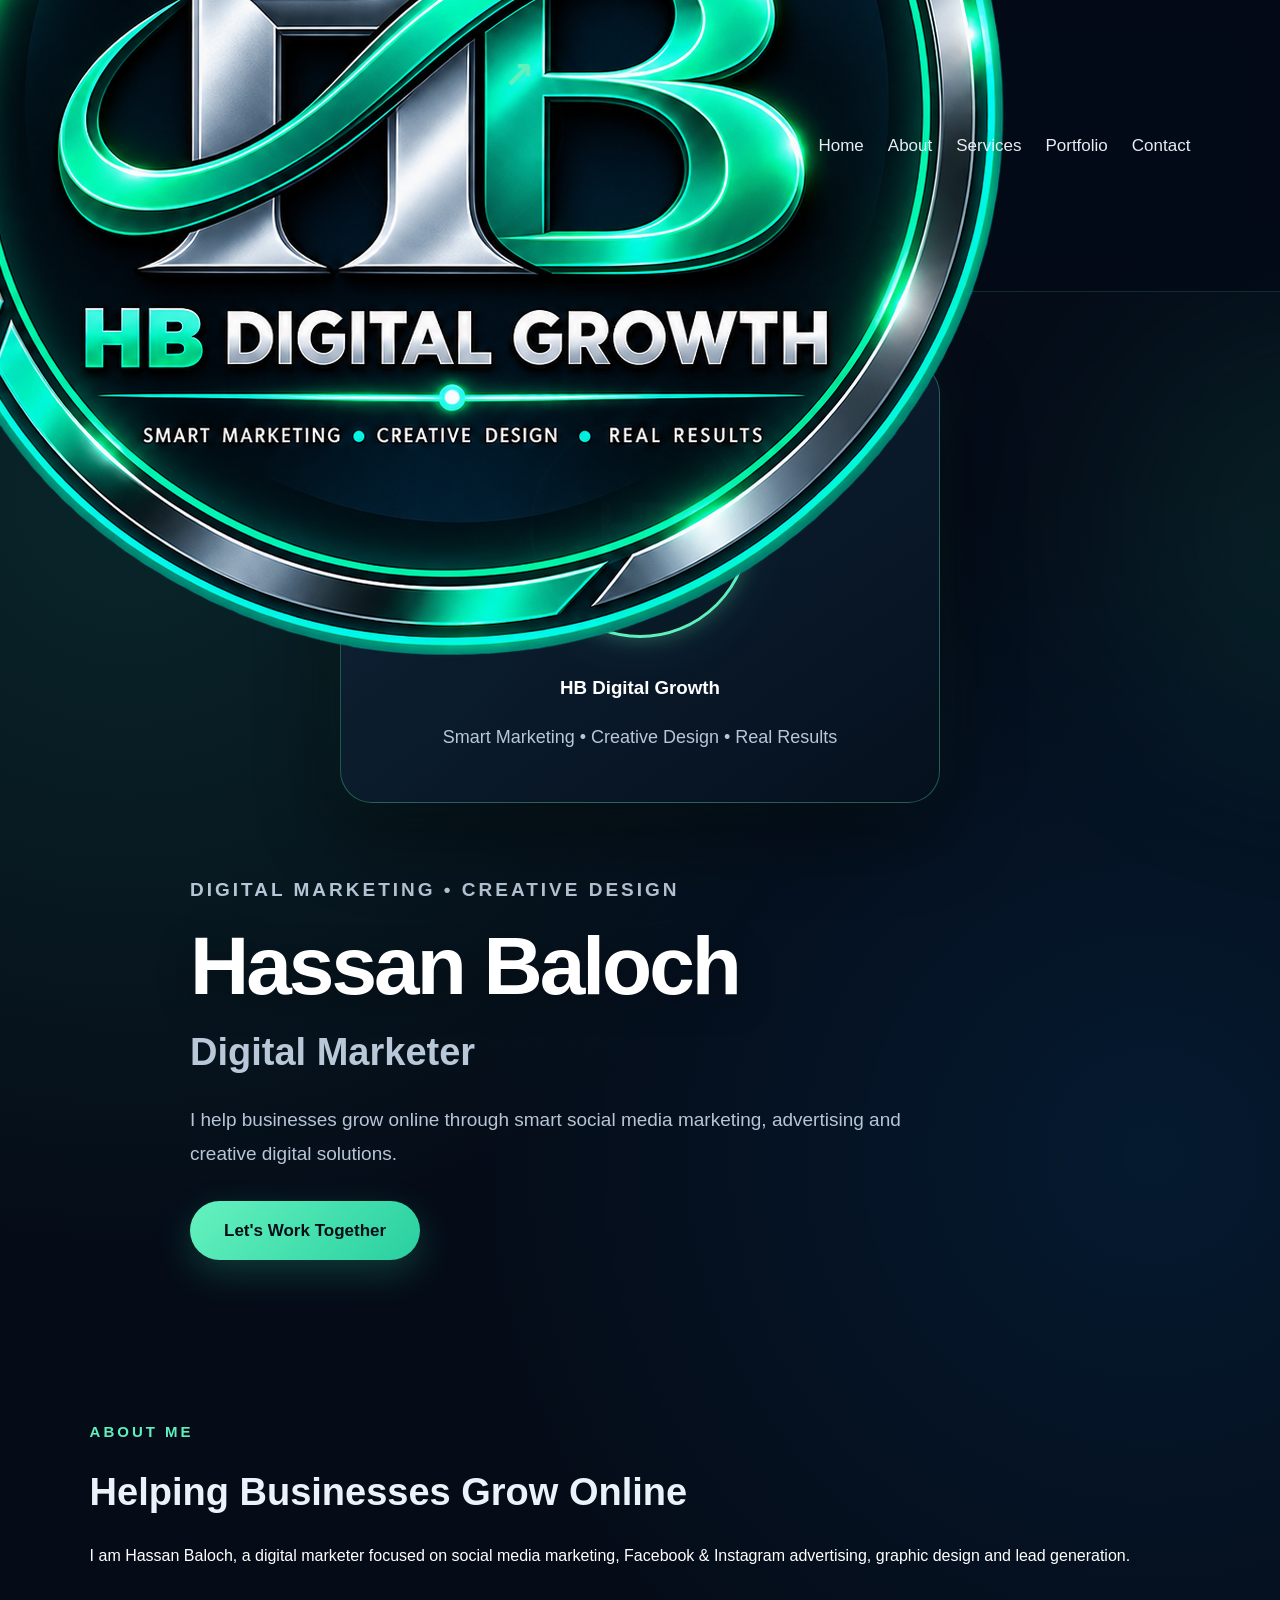
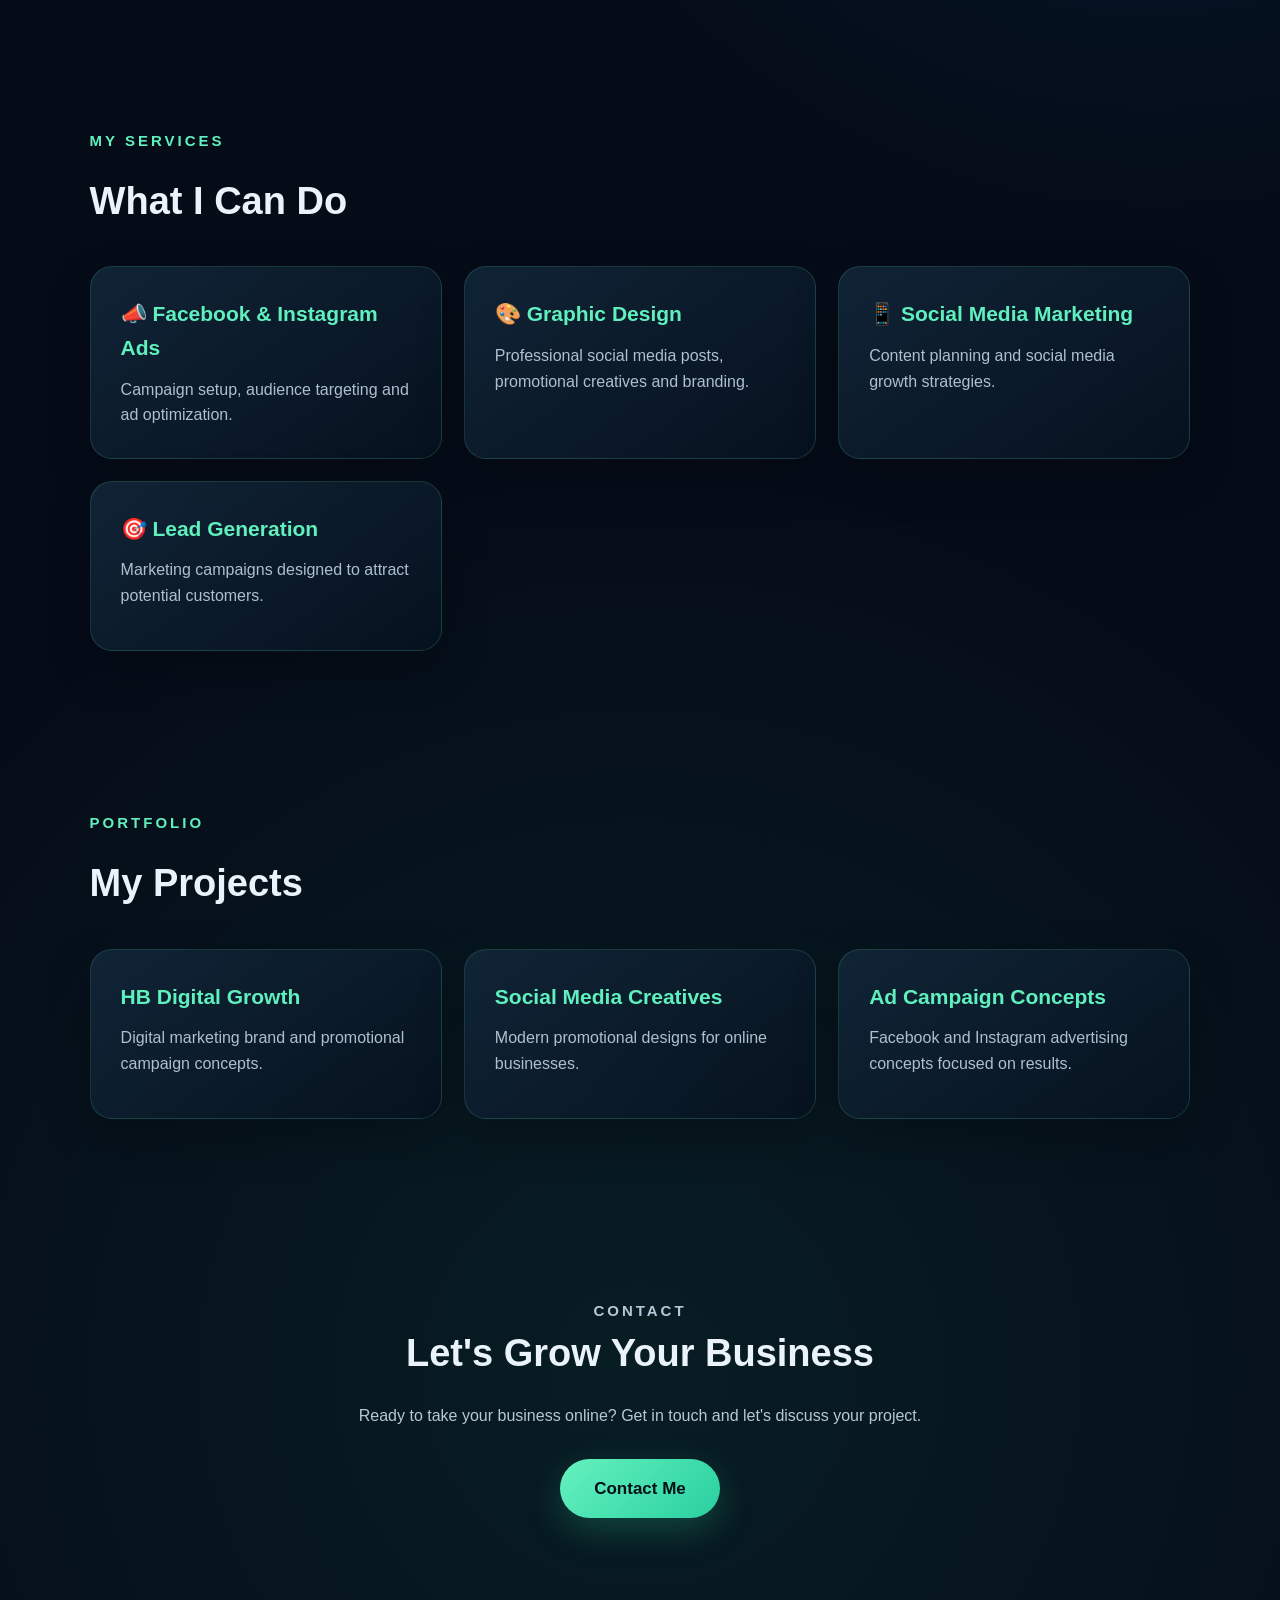
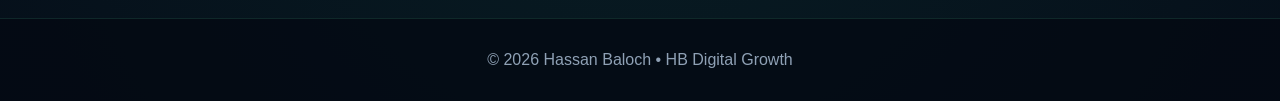
==== index.html @ a26d2c72 "Update logo section with new image structure Replaced logo div with a circle div containing an image" ====
<!doctype html>
<html lang="en">
  <head>
  <link rel="manifest" href="manifest.json">
  <meta name="theme-color" content="#07111f">
  <link rel="apple-touch-icon" href="icon-192.png">

  <!-- tumhara purana code yahan rahega -->
<meta charset="utf-8">
<meta name="viewport" content="width=device-width,initial-scale=1">
<title>Hassan Baloch | Digital Marketer</title>
<link rel="stylesheet" href="style.css">
</head>
<body>
<header>
  <div class="circle">
  <img src="logo.png" alt="HB Digital Growth Logo">
  </div>
  <nav>
    <a href="#home">Home</a><a href="#about">About</a><a href="#services">Services</a>
    <a href="#portfolio">Portfolio</a><a href="#contact">Contact</a>
  </nav>
</header>

<main>
<section id="home" class="hero">
  <div>
    <p class="tag">DIGITAL MARKETING • CREATIVE DESIGN</p>
    <h1>Hassan Baloch</h1>
    <h2>Digital Marketer</h2>
    <p>I help businesses grow online through smart social media marketing, advertising and creative digital solutions.</p>
    <a class="btn" href="#contact">Let's Work Together</a>
  </div>
  <div class="hero-card"><div class="circle">HB</div><h3>HB Digital Growth</h3><p>Smart Marketing • Creative Design • Real Results</p></div>
</section>

<section id="about">
  <p class="tag">ABOUT ME</p><h2>Helping Businesses Grow Online</h2>
  <p>I am Hassan Baloch, a digital marketer focused on social media marketing, Facebook & Instagram advertising, graphic design and lead generation.</p>
</section>

<section id="services">
  <p class="tag">MY SERVICES</p><h2>What I Can Do</h2>
  <div class="grid">
    <article><h3>📣 Facebook & Instagram Ads</h3><p>Campaign setup, audience targeting and ad optimization.</p></article>
    <article><h3>🎨 Graphic Design</h3><p>Professional social media posts, promotional creatives and branding.</p></article>
    <article><h3>📱 Social Media Marketing</h3><p>Content planning and social media growth strategies.</p></article>
    <article><h3>🎯 Lead Generation</h3><p>Marketing campaigns designed to attract potential customers.</p></article>
  </div>
</section>

<section id="portfolio">
  <p class="tag">PORTFOLIO</p><h2>My Projects</h2>
  <div class="grid">
    <article><h3>HB Digital Growth</h3><p>Digital marketing brand and promotional campaign concepts.</p></article>
    <article><h3>Social Media Creatives</h3><p>Modern promotional designs for online businesses.</p></article>
    <article><h3>Ad Campaign Concepts</h3><p>Facebook and Instagram advertising concepts focused on results.</p></article>
  </div>
</section>

<section id="contact">
  <p class="tag">CONTACT</p><h2>Let's Grow Your Business</h2>
  <p>Ready to take your business online? Get in touch and let's discuss your project.</p>
  <a class="btn" href="https://wa.me/923124266238" target="_blank">Contact Me</a>
</section>
</main>

<footer>© 2026 Hassan Baloch • HB Digital Growth</footer>
</body>
</html>
---- style.css ----
/* ================================
   HB DIGITAL GROWTH
   PREMIUM PROFESSIONAL DESIGN
================================ */

* {
  margin: 0;
  padding: 0;
  box-sizing: border-box;
}

html {
  scroll-behavior: smooth;
}

body {
  font-family: Arial, Helvetica, sans-serif;
  color: #ffffff;
  background:
    radial-gradient(circle at 10% 15%, rgba(42, 226, 169, 0.12), transparent 25%),
    radial-gradient(circle at 90% 35%, rgba(0, 145, 255, 0.10), transparent 28%),
    radial-gradient(circle at 50% 90%, rgba(42, 226, 169, 0.08), transparent 30%),
    #050c18;
  line-height: 1.6;
  overflow-x: hidden;
}

/* Premium digital background */
body::before {
  content: "";
  position: fixed;
  inset: 0;
  pointer-events: none;
  opacity: 0.35;
  background-image:
    linear-gradient(rgba(95, 240, 189, 0.035) 1px, transparent 1px),
    linear-gradient(90deg, rgba(95, 240, 189, 0.035) 1px, transparent 1px);
  background-size: 55px 55px;
  mask-image: linear-gradient(to bottom, black, transparent 90%);
}

/* Soft glowing background */
body::after {
  content: "";
  position: fixed;
  width: 420px;
  height: 420px;
  top: 35%;
  right: -250px;
  border-radius: 50%;
  background: rgba(45, 235, 175, 0.08);
  filter: blur(100px);
  pointer-events: none;
}


/* ================================
   HEADER
================================ */

header {
  position: sticky;
  top: 0;
  z-index: 100;
  display: flex;
  align-items: center;
  justify-content: space-between;
  padding: 18px 7%;
  background: rgba(4, 11, 23, 0.88);
  backdrop-filter: blur(18px);
  border-bottom: 1px solid rgba(95, 240, 189, 0.15);
}

/* Stylish HB */
.logo {
  position: relative;
  color: #5ff0bd;
  font-size: 36px;
  font-weight: 900;
  letter-spacing: -3px;
  text-shadow: 0 0 25px rgba(95, 240, 189, 0.45);
}

/* Growth arrow */
.logo::after {
  content: "↗";
  position: absolute;
  top: -13px;
  right: -15px;
  color: #ffffff;
  font-size: 18px;
  font-weight: bold;
}

nav {
  display: flex;
  align-items: center;
  gap: 24px;
}

nav a {
  position: relative;
  color: #e7edf5;
  text-decoration: none;
  font-size: 17px;
  transition: 0.3s ease;
}

nav a:hover {
  color: #5ff0bd;
}

nav a::after {
  content: "";
  position: absolute;
  left: 0;
  bottom: -7px;
  width: 0;
  height: 2px;
  background: #5ff0bd;
  transition: 0.3s;
}

nav a:hover::after {
  width: 100%;
}


/* ================================
   SECTIONS
================================ */

section {
  position: relative;
  padding: 80px 7%;
}


/* ================================
   HERO
================================ */

.hero {
  min-height: calc(100vh - 80px);
  display: flex;
  flex-direction: column;
  align-items: center;
  justify-content: flex-start;
  padding-top: 70px;
}


/* ================================
   LOGO CARD
   FIRST
================================ */

.hero-card {
  order: 1;
  position: relative;
  width: 100%;
  max-width: 600px;
  padding: 55px 30px 50px;
  text-align: center;

  background:
    radial-gradient(
      circle at 50% 20%,
      rgba(95, 240, 189, 0.10),
      transparent 35%
    ),
    linear-gradient(
      145deg,
      rgba(17, 38, 58, 0.96),
      rgba(5, 17, 30, 0.96)
    );

  border: 1px solid rgba(95, 240, 189, 0.30);
  border-radius: 32px;

  box-shadow:
    0 30px 80px rgba(0, 0, 0, 0.45),
    0 0 50px rgba(95, 240, 189, 0.06);

  overflow: hidden;
}


/* Decorative card glow */
.hero-card::before {
  content: "";
  position: absolute;
  width: 240px;
  height: 240px;
  top: -120px;
  left: 50%;
  transform: translateX(-50%);
  border-radius: 50%;
  background: rgba(95, 240, 189, 0.10);
  filter: blur(45px);
}


/* ================================
   STYLISH HB LOGO
================================ */

.circle {
  position: relative;
  width: 220px;
  height: 220px;
  margin: 0 auto 35px;

  display: flex;
  align-items: center;
  justify-content: center;

  border-radius: 50%;

  color: #ffffff;
  font-size: 70px;
  font-weight: 900;
  letter-spacing: -7px;

  background:
    radial-gradient(
      circle at 50% 45%,
      #18344b,
      #071321 72%
    );

  border: 3px solid #5ff0bd;

  box-shadow:
    0 0 20px rgba(95, 240, 189, 0.30),
    0 0 60px rgba(95, 240, 189, 0.10),
    inset 0 0 35px rgba(95, 240, 189, 0.08);
}

/* Logo growth arrow */
.circle::after {
  content: "↗";
  position: absolute;
  top: 25px;
  right: 28px;

  color: #5ff0bd;
  font-size: 35px;
  font-weight: 900;
  letter-spacing: 0;

  text-shadow: 0 0 15px rgba(95, 240, 189, 0.7);
}


/* ================================
   BRAND TITLE
================================ */

.hero-card h2 {
  position: relative;
  color: #ffffff;
  font-size: 36px;
  font-weight: 800;
  margin-bottom: 15px;
}

.hero-card h2::after {
  content: "";
  display: block;
  width: 55px;
  height: 3px;
  margin: 18px auto 0;
  border-radius: 10px;
  background: #5ff0bd;
  box-shadow: 0 0 15px rgba(95, 240, 189, 0.5);
}

.hero-card p {
  color: #b8c7d8;
  font-size: 18px;
  margin-top: 20px;
}


/* ================================
   PERSONAL INTRO
   SECOND
================================ */

.hero > div:first-child {
  order: 2;
  width: 100%;
  max-width: 900px;
  margin-top: 70px;
}

.tag {
  color: #5ff0bd;
  font-size: 15px;
  font-weight: 800;
  letter-spacing: 3px;
  margin-bottom: 18px;
}

h1 {
  font-size: clamp(48px, 8vw, 82px);
  line-height: 1;
  letter-spacing: -3px;
  margin-bottom: 15px;
  color: #ffffff;
  text-shadow: 0 8px 35px rgba(0, 0, 0, 0.35);
}

h2 {
  font-size: 38px;
  color: #eaf2fa;
  margin-bottom: 20px;
}

.hero > div:first-child h2 {
  color: #b9c8d8;
}

.hero > div:first-child p {
  max-width: 720px;
  color: #b7c6d6;
  font-size: 19px;
  line-height: 1.8;
}


/* ================================
   BUTTON
================================ */

.btn {
  display: inline-block;
  margin-top: 30px;
  padding: 16px 34px;

  border-radius: 50px;

  background: linear-gradient(
    135deg,
    #65f2bf,
    #29cfa0
  );

  color: #031018;
  text-decoration: none;
  font-size: 17px;
  font-weight: 800;

  box-shadow:
    0 12px 35px rgba(45, 225, 170, 0.22);

  transition: all 0.3s ease;
}

.btn:hover {
  transform: translateY(-4px);
  box-shadow:
    0 18px 45px rgba(45, 225, 170, 0.38);
}


/* ================================
   SERVICES / PORTFOLIO
================================ */

.grid {
  display: grid;
  grid-template-columns: repeat(3, 1fr);
  gap: 22px;
  margin-top: 35px;
}

article {
  position: relative;
  padding: 30px;
  min-height: 170px;

  background:
    linear-gradient(
      145deg,
      rgba(18, 39, 58, 0.88),
      rgba(7, 18, 31, 0.88)
    );

  border: 1px solid rgba(95, 240, 189, 0.16);
  border-radius: 22px;

  box-shadow: 0 18px 45px rgba(0, 0, 0, 0.25);

  transition: 0.3s ease;
}

article:hover {
  transform: translateY(-7px);
  border-color: rgba(95, 240, 189, 0.45);
  box-shadow:
    0 25px 55px rgba(0, 0, 0, 0.35),
    0 0 25px rgba(95, 240, 189, 0.06);
}

article h3 {
  color: #5ff0bd;
  font-size: 21px;
  margin-bottom: 12px;
}

article p {
  color: #afbfce;
}


/* ================================
   CONTACT
================================ */

#contact {
  text-align: center;
  padding-top: 100px;
  padding-bottom: 100px;
}

#contact p {
  max-width: 700px;
  margin: auto;
  color: #b8c7d7;
}


/* ================================
   FOOTER
================================ */

footer {
  padding: 28px 7%;
  text-align: center;
  color: #8fa1b5;
  border-top: 1px solid rgba(95, 240, 189, 0.12);
  background: rgba(3, 9, 18, 0.75);
}


/* ================================
   MOBILE DESIGN
================================ */

@media (max-width: 700px) {

  header {
    padding: 17px 6%;
    flex-direction: column;
    gap: 15px;
  }

  .logo {
    font-size: 34px;
  }

  nav {
    width: 100%;
    justify-content: space-between;
    gap: 8px;
  }

  nav a {
    font-size: 14px;
    white-space: nowrap;
  }

  section {
    padding: 65px 7%;
  }

  .hero {
    min-height: auto;
    padding-top: 45px;
  }

  .hero-card {
    padding: 42px 20px 40px;
    border-radius: 28px;
  }

  .circle {
    width: 190px;
    height: 190px;
    font-size: 61px;
  }

  .circle::after {
    top: 22px;
    right: 24px;
    font-size: 30px;
  }

  .hero-card h2 {
    font-size: 29px;
  }

  .hero-card p {
    font-size: 16px;
  }

  .hero > div:first-child {
    margin-top: 55px;
  }

  .tag {
    font-size: 13px;
    letter-spacing: 2px;
  }

  h1 {
    font-size: 49px;
    letter-spacing: -2px;
  }

  h2 {
    font-size: 31px;
  }

  .hero > div:first-child p {
    font-size: 17px;
  }

  .btn {
    width: 100%;
    text-align: center;
    padding: 16px 20px;
  }

  .grid {
    grid-template-columns: 1fr;
  }

  article {
    min-height: auto;
  }
  }
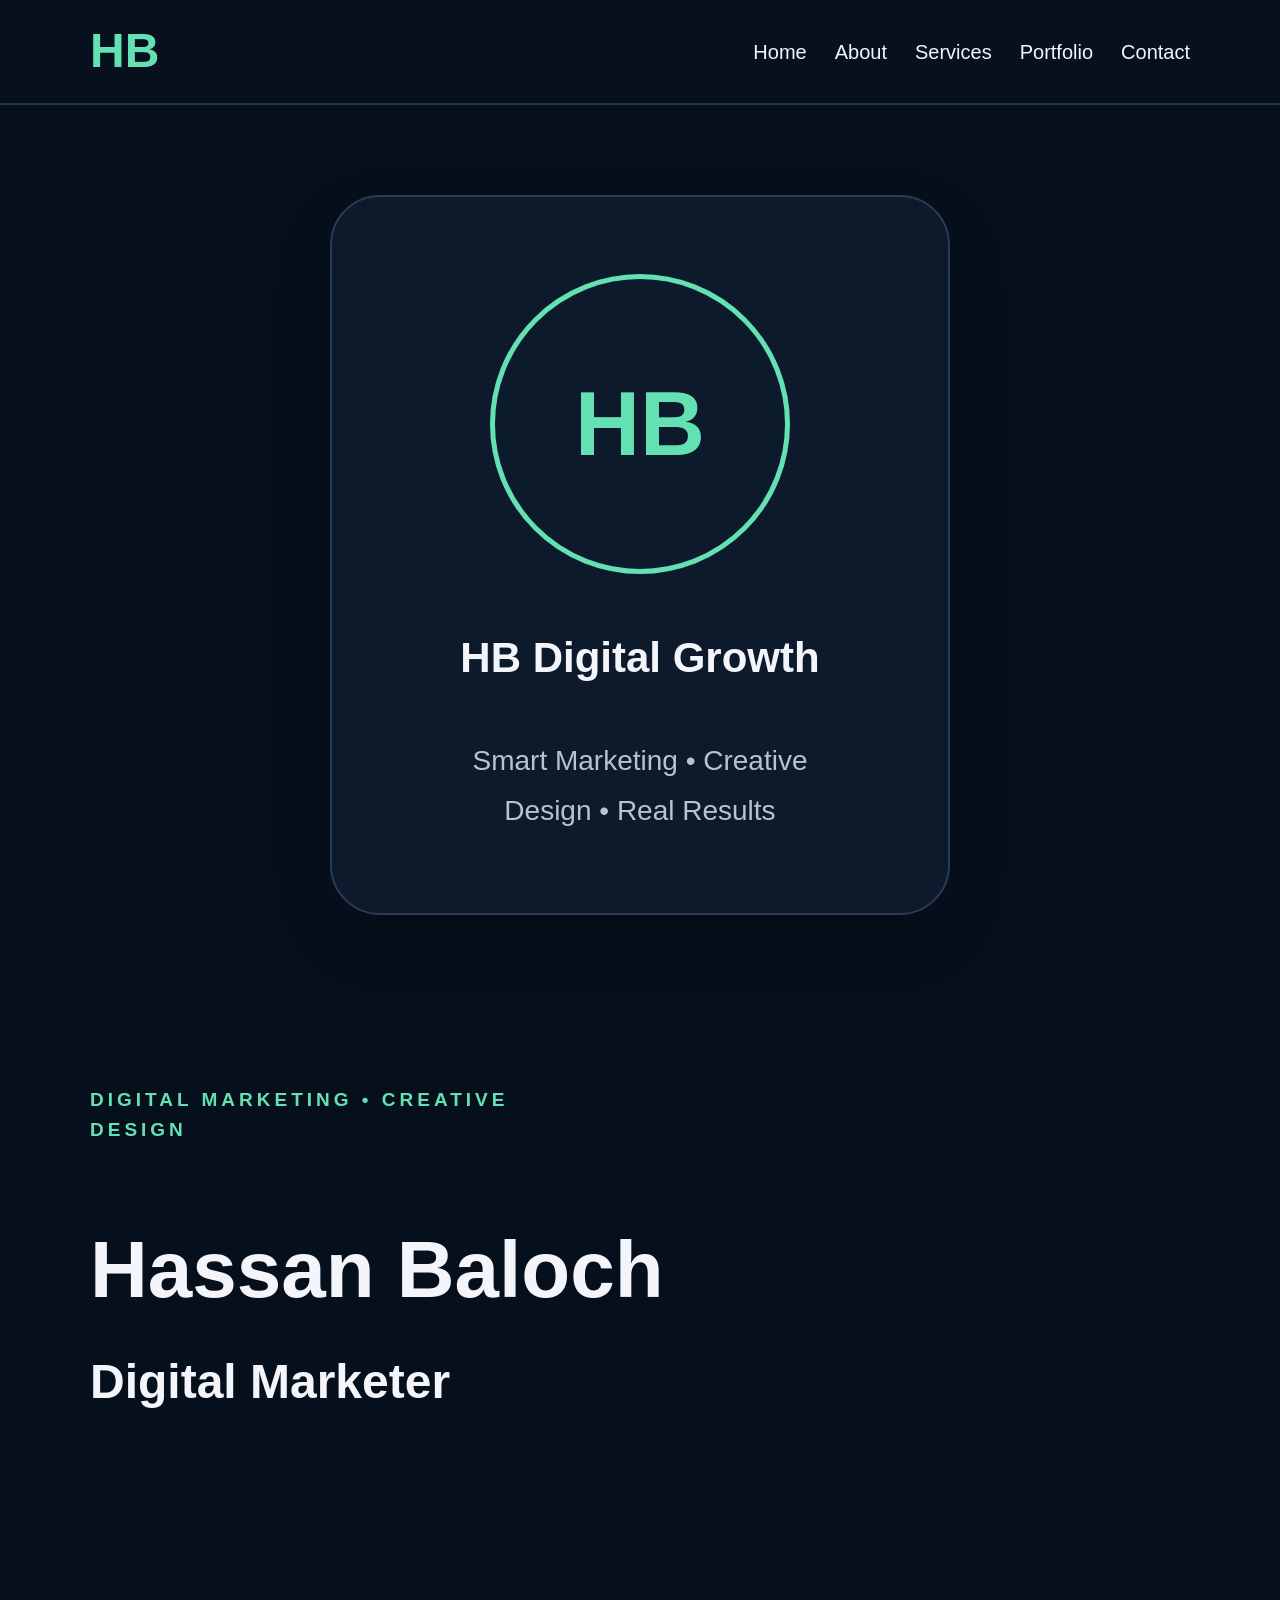
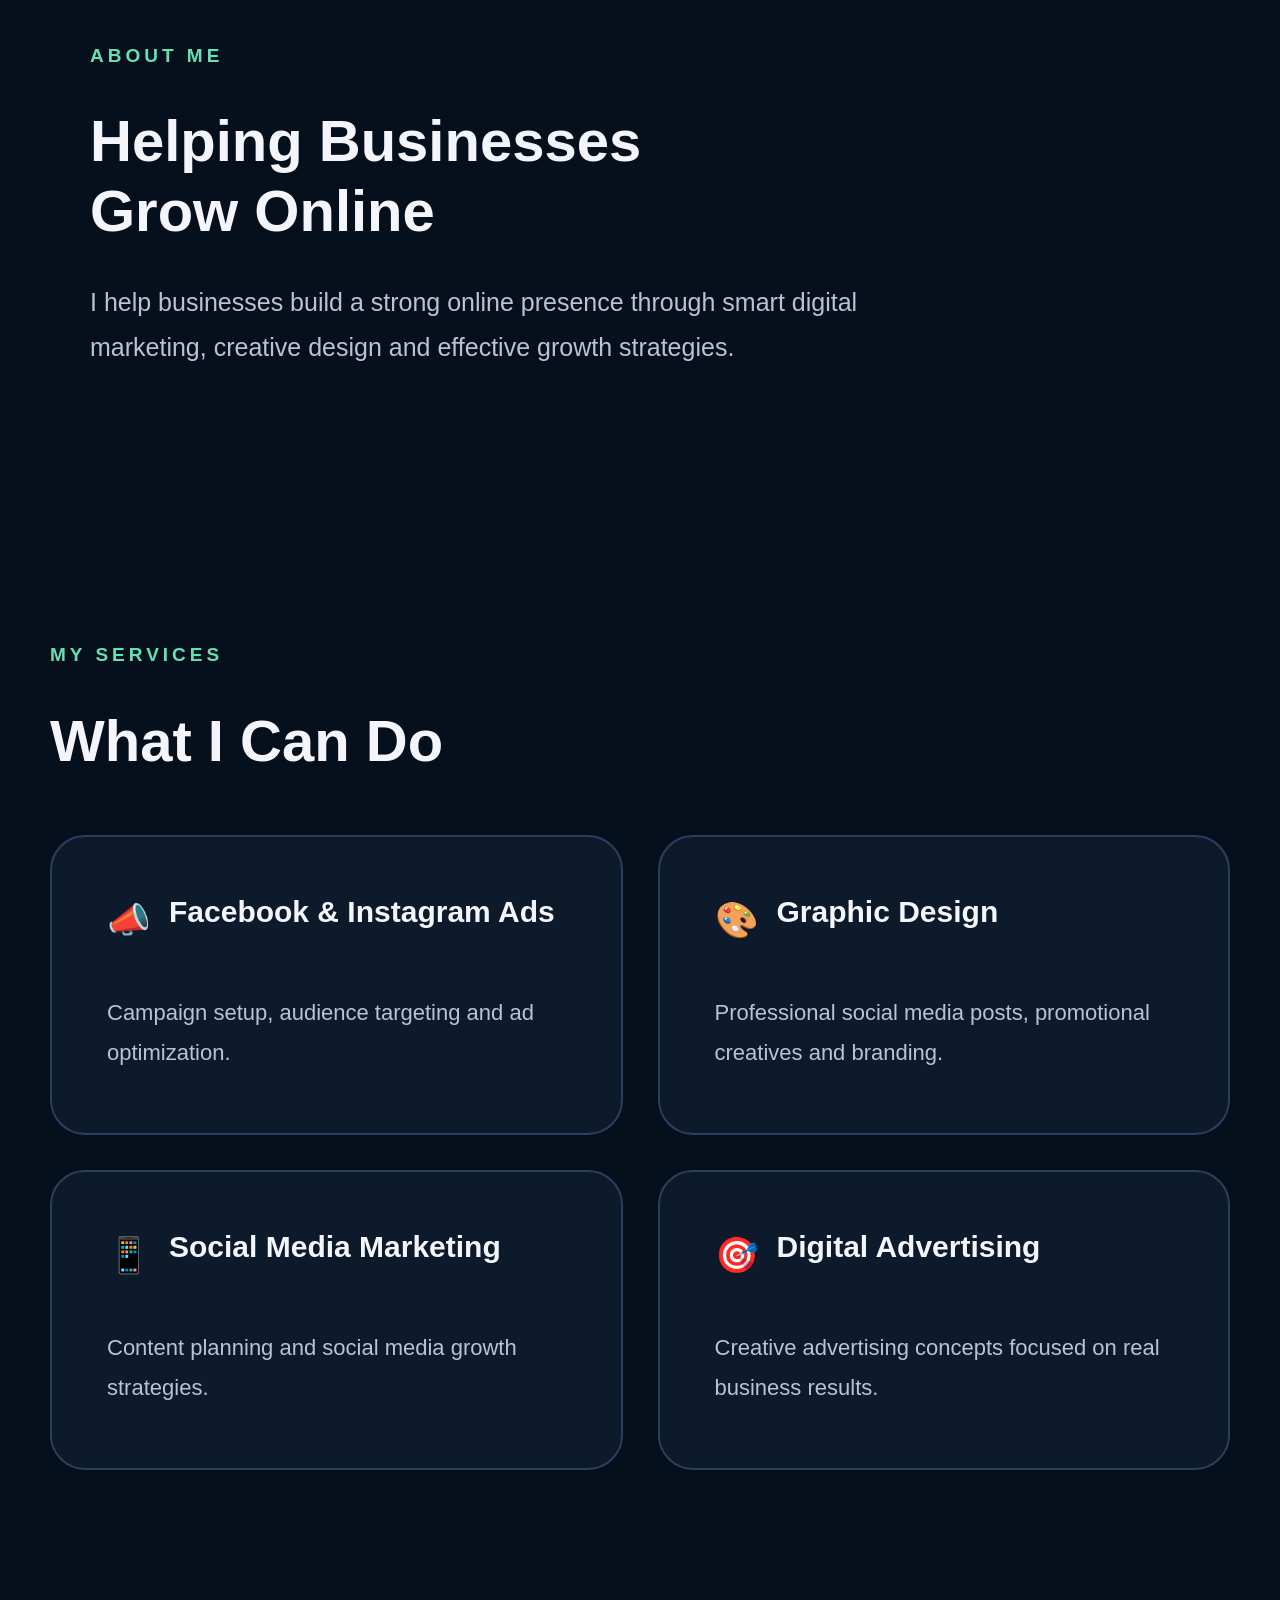
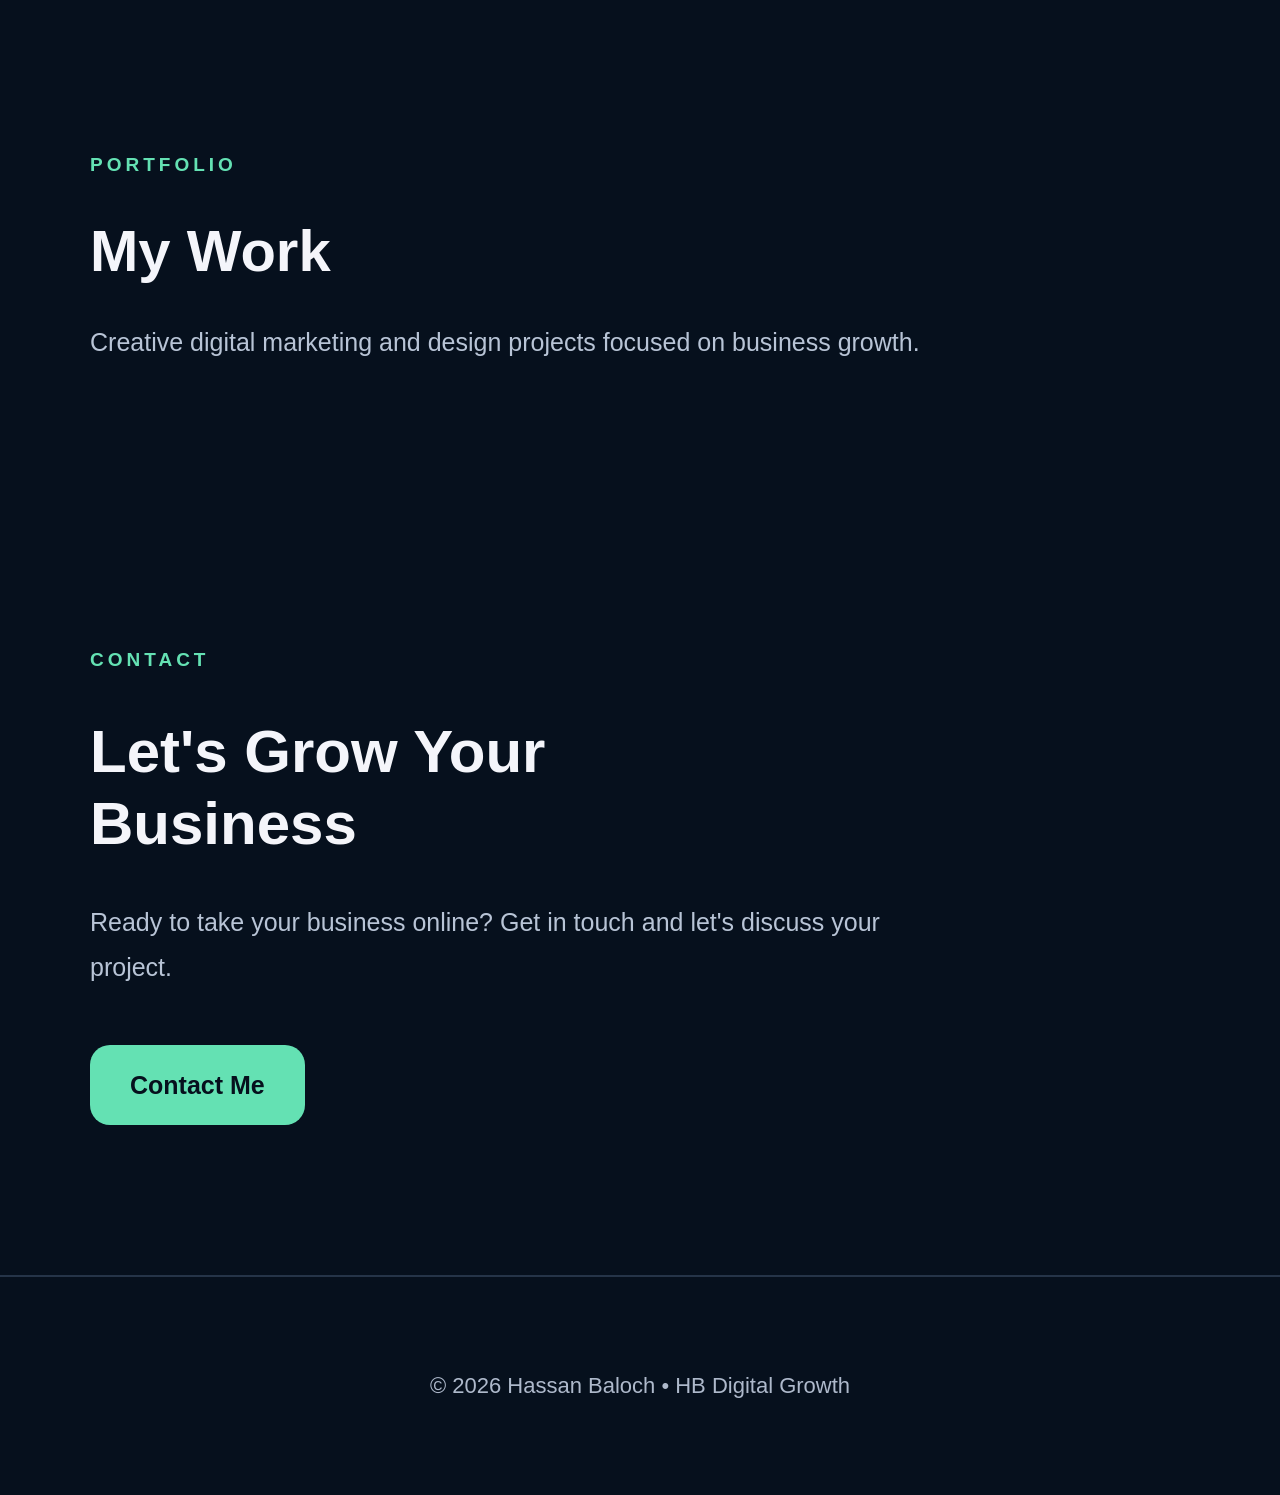
==== commit f9191411: "Revise index.html for branding and structure Updated HTML structure and content for improved clarity" ====
--- a/index.html
+++ b/index.html
@@ -1,70 +1,208 @@
-<!doctype html>
+<!DOCTYPE html>
 <html lang="en">
-  <head>
-  <link rel="manifest" href="manifest.json">
-  <meta name="theme-color" content="#07111f">
-  <link rel="apple-touch-icon" href="icon-192.png">
-
-  <!-- tumhara purana code yahan rahega -->
-<meta charset="utf-8">
-<meta name="viewport" content="width=device-width,initial-scale=1">
-<title>Hassan Baloch | Digital Marketer</title>
-<link rel="stylesheet" href="style.css">
+<head>
+    <meta charset="UTF-8">
+    <meta name="viewport" content="width=device-width, initial-scale=1.0">
+
+    <title>HB Digital Growth</title>
+
+    <link rel="stylesheet" href="style.css">
 </head>
+
 <body>
-<header>
-  <div class="circle">
-  <img src="logo.png" alt="HB Digital Growth Logo">
-  </div>
-  <nav>
-    <a href="#home">Home</a><a href="#about">About</a><a href="#services">Services</a>
-    <a href="#portfolio">Portfolio</a><a href="#contact">Contact</a>
-  </nav>
-</header>
-
-<main>
-<section id="home" class="hero">
-  <div>
-    <p class="tag">DIGITAL MARKETING • CREATIVE DESIGN</p>
-    <h1>Hassan Baloch</h1>
-    <h2>Digital Marketer</h2>
-    <p>I help businesses grow online through smart social media marketing, advertising and creative digital solutions.</p>
-    <a class="btn" href="#contact">Let's Work Together</a>
-  </div>
-  <div class="hero-card"><div class="circle">HB</div><h3>HB Digital Growth</h3><p>Smart Marketing • Creative Design • Real Results</p></div>
-</section>
-
-<section id="about">
-  <p class="tag">ABOUT ME</p><h2>Helping Businesses Grow Online</h2>
-  <p>I am Hassan Baloch, a digital marketer focused on social media marketing, Facebook & Instagram advertising, graphic design and lead generation.</p>
-</section>
-
-<section id="services">
-  <p class="tag">MY SERVICES</p><h2>What I Can Do</h2>
-  <div class="grid">
-    <article><h3>📣 Facebook & Instagram Ads</h3><p>Campaign setup, audience targeting and ad optimization.</p></article>
-    <article><h3>🎨 Graphic Design</h3><p>Professional social media posts, promotional creatives and branding.</p></article>
-    <article><h3>📱 Social Media Marketing</h3><p>Content planning and social media growth strategies.</p></article>
-    <article><h3>🎯 Lead Generation</h3><p>Marketing campaigns designed to attract potential customers.</p></article>
-  </div>
-</section>
-
-<section id="portfolio">
-  <p class="tag">PORTFOLIO</p><h2>My Projects</h2>
-  <div class="grid">
-    <article><h3>HB Digital Growth</h3><p>Digital marketing brand and promotional campaign concepts.</p></article>
-    <article><h3>Social Media Creatives</h3><p>Modern promotional designs for online businesses.</p></article>
-    <article><h3>Ad Campaign Concepts</h3><p>Facebook and Instagram advertising concepts focused on results.</p></article>
-  </div>
-</section>
-
-<section id="contact">
-  <p class="tag">CONTACT</p><h2>Let's Grow Your Business</h2>
-  <p>Ready to take your business online? Get in touch and let's discuss your project.</p>
-  <a class="btn" href="https://wa.me/923124266238" target="_blank">Contact Me</a>
-</section>
-</main>
-
-<footer>© 2026 Hassan Baloch • HB Digital Growth</footer>
+
+    <!-- Header -->
+    <header class="header">
+        <div class="nav-container">
+
+            <a href="#home" class="logo">HB</a>
+
+            <nav class="nav">
+                <a href="#home">Home</a>
+                <a href="#about">About</a>
+                <a href="#services">Services</a>
+                <a href="#portfolio">Portfolio</a>
+                <a href="#contact">Contact</a>
+            </nav>
+
+        </div>
+    </header>
+
+
+    <!-- Home -->
+    <main>
+
+        <section id="home" class="hero">
+
+            <div class="hero-card">
+
+                <div class="logo-circle">
+                    <span>HB</span>
+                </div>
+
+                <h1>HB Digital Growth</h1>
+
+                <p>
+                    Smart Marketing • Creative<br>
+                    Design • Real Results
+                </p>
+
+            </div>
+
+        </section>
+
+
+        <!-- Introduction -->
+        <section class="intro">
+
+            <p class="small-title">
+                DIGITAL MARKETING • CREATIVE<br>
+                DESIGN
+            </p>
+
+            <h2>Hassan Baloch</h2>
+
+            <h3>Digital Marketer</h3>
+
+        </section>
+
+
+        <!-- About -->
+        <section id="about" class="about section">
+
+            <p class="section-label">ABOUT ME</p>
+
+            <h2>Helping Businesses<br>Grow Online</h2>
+
+            <p class="description">
+                I help businesses build a strong online presence
+                through smart digital marketing, creative design
+                and effective growth strategies.
+            </p>
+
+        </section>
+
+
+        <!-- Services -->
+        <section id="services" class="services section">
+
+            <p class="section-label">MY SERVICES</p>
+
+            <h2>What I Can Do</h2>
+
+
+            <div class="services-container">
+
+                <div class="service-card">
+                    <div class="service-title">
+                        <span>📣</span>
+                        <h3>Facebook & Instagram Ads</h3>
+                    </div>
+
+                    <p>
+                        Campaign setup, audience targeting
+                        and ad optimization.
+                    </p>
+                </div>
+
+
+                <div class="service-card">
+
+                    <div class="service-title">
+                        <span>🎨</span>
+                        <h3>Graphic Design</h3>
+                    </div>
+
+                    <p>
+                        Professional social media posts,
+                        promotional creatives and branding.
+                    </p>
+
+                </div>
+
+
+                <div class="service-card">
+
+                    <div class="service-title">
+                        <span>📱</span>
+                        <h3>Social Media Marketing</h3>
+                    </div>
+
+                    <p>
+                        Content planning and social media
+                        growth strategies.
+                    </p>
+
+                </div>
+
+
+                <div class="service-card">
+
+                    <div class="service-title">
+                        <span>🎯</span>
+                        <h3>Digital Advertising</h3>
+                    </div>
+
+                    <p>
+                        Creative advertising concepts focused
+                        on real business results.
+                    </p>
+
+                </div>
+
+            </div>
+
+        </section>
+
+
+        <!-- Portfolio -->
+        <section id="portfolio" class="portfolio section">
+
+            <p class="section-label">PORTFOLIO</p>
+
+            <h2>My Work</h2>
+
+            <p class="description">
+                Creative digital marketing and design
+                projects focused on business growth.
+            </p>
+
+        </section>
+
+
+        <!-- Contact -->
+        <section id="contact" class="contact section">
+
+            <p class="section-label">CONTACT</p>
+
+            <h2>
+                Let's Grow Your<br>
+                Business
+            </h2>
+
+            <p class="description">
+                Ready to take your business online?
+                Get in touch and let's discuss your project.
+            </p>
+
+            <a href="mailto:your@email.com" class="contact-button">
+                Contact Me
+            </a>
+
+        </section>
+
+    </main>
+
+
+    <!-- Footer -->
+    <footer>
+
+        <p>
+            © 2026 Hassan Baloch • HB Digital Growth
+        </p>
+
+    </footer>
+
+
 </body>
-</html>
+                      </html>
--- a/style.css
+++ b/style.css
@@ -1,56 +1,22 @@
 /* ================================
-   HB DIGITAL GROWTH
-   PREMIUM PROFESSIONAL DESIGN
+   RESET
 ================================ */
 
 * {
-  margin: 0;
-  padding: 0;
-  box-sizing: border-box;
+    margin: 0;
+    padding: 0;
+    box-sizing: border-box;
 }
 
 html {
-  scroll-behavior: smooth;
+    scroll-behavior: smooth;
 }
 
 body {
-  font-family: Arial, Helvetica, sans-serif;
-  color: #ffffff;
-  background:
-    radial-gradient(circle at 10% 15%, rgba(42, 226, 169, 0.12), transparent 25%),
-    radial-gradient(circle at 90% 35%, rgba(0, 145, 255, 0.10), transparent 28%),
-    radial-gradient(circle at 50% 90%, rgba(42, 226, 169, 0.08), transparent 30%),
-    #050c18;
-  line-height: 1.6;
-  overflow-x: hidden;
-}
-
-/* Premium digital background */
-body::before {
-  content: "";
-  position: fixed;
-  inset: 0;
-  pointer-events: none;
-  opacity: 0.35;
-  background-image:
-    linear-gradient(rgba(95, 240, 189, 0.035) 1px, transparent 1px),
-    linear-gradient(90deg, rgba(95, 240, 189, 0.035) 1px, transparent 1px);
-  background-size: 55px 55px;
-  mask-image: linear-gradient(to bottom, black, transparent 90%);
-}
-
-/* Soft glowing background */
-body::after {
-  content: "";
-  position: fixed;
-  width: 420px;
-  height: 420px;
-  top: 35%;
-  right: -250px;
-  border-radius: 50%;
-  background: rgba(45, 235, 175, 0.08);
-  filter: blur(100px);
-  pointer-events: none;
+    font-family: Arial, Helvetica, sans-serif;
+    background: #06101d;
+    color: #f4f5fa;
+    line-height: 1.6;
 }
 
 
@@ -58,81 +24,54 @@
    HEADER
 ================================ */
 
-header {
-  position: sticky;
-  top: 0;
-  z-index: 100;
-  display: flex;
-  align-items: center;
-  justify-content: space-between;
-  padding: 18px 7%;
-  background: rgba(4, 11, 23, 0.88);
-  backdrop-filter: blur(18px);
-  border-bottom: 1px solid rgba(95, 240, 189, 0.15);
-}
-
-/* Stylish HB */
+.header {
+    position: sticky;
+    top: 0;
+    z-index: 1000;
+
+    height: 105px;
+
+    background: #07111e;
+    border-bottom: 2px solid #253448;
+}
+
+.nav-container {
+    max-width: 1200px;
+    height: 100%;
+
+    margin: auto;
+    padding: 0 50px;
+
+    display: flex;
+    align-items: center;
+    justify-content: space-between;
+}
+
 .logo {
-  position: relative;
-  color: #5ff0bd;
-  font-size: 36px;
-  font-weight: 900;
-  letter-spacing: -3px;
-  text-shadow: 0 0 25px rgba(95, 240, 189, 0.45);
-}
-
-/* Growth arrow */
-.logo::after {
-  content: "↗";
-  position: absolute;
-  top: -13px;
-  right: -15px;
-  color: #ffffff;
-  font-size: 18px;
-  font-weight: bold;
-}
-
-nav {
-  display: flex;
-  align-items: center;
-  gap: 24px;
-}
-
-nav a {
-  position: relative;
-  color: #e7edf5;
-  text-decoration: none;
-  font-size: 17px;
-  transition: 0.3s ease;
-}
-
-nav a:hover {
-  color: #5ff0bd;
-}
-
-nav a::after {
-  content: "";
-  position: absolute;
-  left: 0;
-  bottom: -7px;
-  width: 0;
-  height: 2px;
-  background: #5ff0bd;
-  transition: 0.3s;
-}
-
-nav a:hover::after {
-  width: 100%;
-}
-
-
-/* ================================
-   SECTIONS
-================================ */
-
-section {
-  position: relative;
-  padding: 80px 7%;
+    color: #64e1b3;
+    font-size: 48px;
+    font-weight: 800;
+    text-decoration: none;
+}
+
+.nav {
+    display: flex;
+    align-items: center;
+    gap: 28px;
+}
+
+.nav a {
+    color: #f4f5fa;
+    text-decoration: none;
+
+    font-size: 20px;
+    font-weight: 500;
+
+    transition: 0.3s;
+}
+
+.nav a:hover {
+    color: #64e1b3;
 }
 
 
@@ -141,277 +80,213 @@
 ================================ */
 
 .hero {
-  min-height: calc(100vh - 80px);
-  display: flex;
-  flex-direction: column;
-  align-items: center;
-  justify-content: flex-start;
-  padding-top: 70px;
-}
-
-
-/* ================================
-   LOGO CARD
-   FIRST
-================================ */
+    min-height: 850px;
+
+    display: flex;
+    align-items: center;
+    justify-content: center;
+
+    padding: 90px 30px;
+}
 
 .hero-card {
-  order: 1;
-  position: relative;
-  width: 100%;
-  max-width: 600px;
-  padding: 55px 30px 50px;
-  text-align: center;
-
-  background:
-    radial-gradient(
-      circle at 50% 20%,
-      rgba(95, 240, 189, 0.10),
-      transparent 35%
-    ),
-    linear-gradient(
-      145deg,
-      rgba(17, 38, 58, 0.96),
-      rgba(5, 17, 30, 0.96)
-    );
-
-  border: 1px solid rgba(95, 240, 189, 0.30);
-  border-radius: 32px;
-
-  box-shadow:
-    0 30px 80px rgba(0, 0, 0, 0.45),
-    0 0 50px rgba(95, 240, 189, 0.06);
-
-  overflow: hidden;
-}
-
-
-/* Decorative card glow */
-.hero-card::before {
-  content: "";
-  position: absolute;
-  width: 240px;
-  height: 240px;
-  top: -120px;
-  left: 50%;
-  transform: translateX(-50%);
-  border-radius: 50%;
-  background: rgba(95, 240, 189, 0.10);
-  filter: blur(45px);
-}
-
-
-/* ================================
-   STYLISH HB LOGO
-================================ */
-
-.circle {
-  position: relative;
-  width: 220px;
-  height: 220px;
-  margin: 0 auto 35px;
-
-  display: flex;
-  align-items: center;
-  justify-content: center;
-
-  border-radius: 50%;
-
-  color: #ffffff;
-  font-size: 70px;
-  font-weight: 900;
-  letter-spacing: -7px;
-
-  background:
-    radial-gradient(
-      circle at 50% 45%,
-      #18344b,
-      #071321 72%
-    );
-
-  border: 3px solid #5ff0bd;
-
-  box-shadow:
-    0 0 20px rgba(95, 240, 189, 0.30),
-    0 0 60px rgba(95, 240, 189, 0.10),
-    inset 0 0 35px rgba(95, 240, 189, 0.08);
-}
-
-/* Logo growth arrow */
-.circle::after {
-  content: "↗";
-  position: absolute;
-  top: 25px;
-  right: 28px;
-
-  color: #5ff0bd;
-  font-size: 35px;
-  font-weight: 900;
-  letter-spacing: 0;
-
-  text-shadow: 0 0 15px rgba(95, 240, 189, 0.7);
-}
-
-
-/* ================================
-   BRAND TITLE
-================================ */
-
-.hero-card h2 {
-  position: relative;
-  color: #ffffff;
-  font-size: 36px;
-  font-weight: 800;
-  margin-bottom: 15px;
-}
-
-.hero-card h2::after {
-  content: "";
-  display: block;
-  width: 55px;
-  height: 3px;
-  margin: 18px auto 0;
-  border-radius: 10px;
-  background: #5ff0bd;
-  box-shadow: 0 0 15px rgba(95, 240, 189, 0.5);
+    width: 620px;
+    min-height: 720px;
+
+    background: #0c1a2b;
+
+    border: 2px solid #293b56;
+    border-radius: 50px;
+
+    display: flex;
+    flex-direction: column;
+    align-items: center;
+    justify-content: center;
+
+    text-align: center;
+
+    padding: 60px 30px;
+
+    box-shadow: 0 25px 60px rgba(0, 0, 0, 0.2);
+}
+
+.logo-circle {
+    width: 300px;
+    height: 300px;
+
+    border: 5px solid #64e1b3;
+    border-radius: 50%;
+
+    display: flex;
+    align-items: center;
+    justify-content: center;
+
+    margin-bottom: 50px;
+}
+
+.logo-circle span {
+    color: #64e1b3;
+
+    font-size: 90px;
+    font-weight: 800;
+}
+
+.hero-card h1 {
+    font-size: 42px;
+    margin-bottom: 45px;
 }
 
 .hero-card p {
-  color: #b8c7d8;
-  font-size: 18px;
-  margin-top: 20px;
-}
-
-
-/* ================================
-   PERSONAL INTRO
-   SECOND
-================================ */
-
-.hero > div:first-child {
-  order: 2;
-  width: 100%;
-  max-width: 900px;
-  margin-top: 70px;
-}
-
-.tag {
-  color: #5ff0bd;
-  font-size: 15px;
-  font-weight: 800;
-  letter-spacing: 3px;
-  margin-bottom: 18px;
-}
-
-h1 {
-  font-size: clamp(48px, 8vw, 82px);
-  line-height: 1;
-  letter-spacing: -3px;
-  margin-bottom: 15px;
-  color: #ffffff;
-  text-shadow: 0 8px 35px rgba(0, 0, 0, 0.35);
-}
-
-h2 {
-  font-size: 38px;
-  color: #eaf2fa;
-  margin-bottom: 20px;
-}
-
-.hero > div:first-child h2 {
-  color: #b9c8d8;
-}
-
-.hero > div:first-child p {
-  max-width: 720px;
-  color: #b7c6d6;
-  font-size: 19px;
-  line-height: 1.8;
-}
-
-
-/* ================================
-   BUTTON
-================================ */
-
-.btn {
-  display: inline-block;
-  margin-top: 30px;
-  padding: 16px 34px;
-
-  border-radius: 50px;
-
-  background: linear-gradient(
-    135deg,
-    #65f2bf,
-    #29cfa0
-  );
-
-  color: #031018;
-  text-decoration: none;
-  font-size: 17px;
-  font-weight: 800;
-
-  box-shadow:
-    0 12px 35px rgba(45, 225, 170, 0.22);
-
-  transition: all 0.3s ease;
-}
-
-.btn:hover {
-  transform: translateY(-4px);
-  box-shadow:
-    0 18px 45px rgba(45, 225, 170, 0.38);
-}
-
-
-/* ================================
-   SERVICES / PORTFOLIO
-================================ */
-
-.grid {
-  display: grid;
-  grid-template-columns: repeat(3, 1fr);
-  gap: 22px;
-  margin-top: 35px;
-}
-
-article {
-  position: relative;
-  padding: 30px;
-  min-height: 170px;
-
-  background:
-    linear-gradient(
-      145deg,
-      rgba(18, 39, 58, 0.88),
-      rgba(7, 18, 31, 0.88)
-    );
-
-  border: 1px solid rgba(95, 240, 189, 0.16);
-  border-radius: 22px;
-
-  box-shadow: 0 18px 45px rgba(0, 0, 0, 0.25);
-
-  transition: 0.3s ease;
-}
-
-article:hover {
-  transform: translateY(-7px);
-  border-color: rgba(95, 240, 189, 0.45);
-  box-shadow:
-    0 25px 55px rgba(0, 0, 0, 0.35),
-    0 0 25px rgba(95, 240, 189, 0.06);
-}
-
-article h3 {
-  color: #5ff0bd;
-  font-size: 21px;
-  margin-bottom: 12px;
-}
-
-article p {
-  color: #afbfce;
+    color: #b7c2d4;
+    font-size: 28px;
+    line-height: 1.8;
+}
+
+
+/* ================================
+   INTRO
+================================ */
+
+.intro {
+    max-width: 1200px;
+
+    margin: 0 auto;
+    padding: 80px 50px 120px;
+}
+
+.small-title,
+.section-label {
+    color: #64e1b3;
+
+    font-size: 19px;
+    font-weight: 700;
+
+    letter-spacing: 4px;
+}
+
+.intro h2 {
+    font-size: 80px;
+    line-height: 1.1;
+
+    margin-top: 80px;
+}
+
+.intro h3 {
+    font-size: 48px;
+    margin-top: 30px;
+}
+
+
+/* ================================
+   GENERAL SECTIONS
+================================ */
+
+.section {
+    max-width: 1200px;
+
+    margin: 0 auto;
+
+    padding: 120px 50px;
+}
+
+.section h2 {
+    font-size: 58px;
+    line-height: 1.2;
+
+    margin-top: 35px;
+    margin-bottom: 35px;
+}
+
+.description {
+    max-width: 850px;
+
+    color: #b8c4d6;
+
+    font-size: 25px;
+    line-height: 1.8;
+}
+
+
+/* ================================
+   ABOUT
+================================ */
+
+.about {
+    padding-top: 100px;
+    padding-bottom: 150px;
+}
+
+
+/* ================================
+   SERVICES
+================================ */
+
+.services {
+    max-width: 1300px;
+}
+
+.services-container {
+    display: grid;
+
+    grid-template-columns: repeat(2, 1fr);
+
+    gap: 35px;
+
+    margin-top: 60px;
+}
+
+.service-card {
+    min-height: 300px;
+
+    background: #0c1a2b;
+
+    border: 2px solid #293f5e;
+    border-radius: 35px;
+
+    padding: 55px;
+
+    transition: 0.3s;
+}
+
+.service-card:hover {
+    transform: translateY(-5px);
+
+    border-color: #64e1b3;
+}
+
+.service-title {
+    display: flex;
+    align-items: flex-start;
+
+    gap: 18px;
+}
+
+.service-title span {
+    font-size: 35px;
+}
+
+.service-title h3 {
+    font-size: 30px;
+    line-height: 1.3;
+}
+
+.service-card p {
+    color: #b8c4d6;
+
+    font-size: 22px;
+    line-height: 1.8;
+
+    margin-top: 45px;
+}
+
+
+/* ================================
+   PORTFOLIO
+================================ */
+
+.portfolio {
+    padding-top: 160px;
+    padding-bottom: 180px;
 }
 
 
@@ -419,16 +294,42 @@
    CONTACT
 ================================ */
 
-#contact {
-  text-align: center;
-  padding-top: 100px;
-  padding-bottom: 100px;
-}
-
-#contact p {
-  max-width: 700px;
-  margin: auto;
-  color: #b8c7d7;
+.contact {
+    padding-top: 100px;
+    padding-bottom: 150px;
+}
+
+.contact h2 {
+    font-size: 60px;
+    margin-top: 40px;
+}
+
+.contact .description {
+    margin-top: 40px;
+}
+
+.contact-button {
+    display: inline-block;
+
+    margin-top: 55px;
+
+    padding: 20px 40px;
+
+    background: #64e1b3;
+    color: #06101d;
+
+    border-radius: 20px;
+
+    text-decoration: none;
+
+    font-size: 25px;
+    font-weight: 800;
+
+    transition: 0.3s;
+}
+
+.contact-button:hover {
+    transform: translateY(-4px);
 }
 
 
@@ -437,108 +338,242 @@
 ================================ */
 
 footer {
-  padding: 28px 7%;
-  text-align: center;
-  color: #8fa1b5;
-  border-top: 1px solid rgba(95, 240, 189, 0.12);
-  background: rgba(3, 9, 18, 0.75);
-}
-
-
-/* ================================
-   MOBILE DESIGN
-================================ */
-
-@media (max-width: 700px) {
-
-  header {
-    padding: 17px 6%;
-    flex-direction: column;
-    gap: 15px;
+    border-top: 2px solid #253448;
+
+    min-height: 220px;
+
+    display: flex;
+    align-items: center;
+    justify-content: center;
+
+    text-align: center;
+
+    padding: 40px;
+
+    color: #aeb9cb;
+
+    font-size: 22px;
+}
+
+
+/* ================================
+   MOBILE
+================================ */
+
+@media (max-width: 768px) {
+
+    .header {
+        height: 105px;
+    }
+
+    .nav-container {
+        padding: 0 20px;
+    }
+
+    .logo {
+        font-size: 48px;
+    }
+
+    .nav {
+        gap: 15px;
+    }
+
+    .nav a {
+        font-size: 16px;
+    }
+
+
+    /* Hero */
+
+    .hero {
+        min-height: auto;
+        padding: 110px 20px 100px;
+    }
+
+    .hero-card {
+        width: 100%;
+        min-height: 730px;
+
+        border-radius: 45px;
+
+        padding: 45px 20px;
+    }
+
+    .logo-circle {
+        width: 300px;
+        height: 300px;
+
+        margin-bottom: 50px;
+    }
+
+    .logo-circle span {
+        font-size: 85px;
+    }
+
+    .hero-card h1 {
+        font-size: 39px;
+    }
+
+    .hero-card p {
+        font-size: 25px;
+    }
+
+
+    /* Intro */
+
+    .intro {
+        padding: 70px 50px 100px;
+    }
+
+    .small-title,
+    .section-label {
+        font-size: 17px;
+        letter-spacing: 3px;
+    }
+
+    .intro h2 {
+        font-size: 58px;
+        margin-top: 65px;
+    }
+
+    .intro h3 {
+        font-size: 40px;
+    }
+
+
+    /* Sections */
+
+    .section {
+        padding: 100px 50px;
+    }
+
+    .section h2 {
+        font-size: 48px;
+    }
+
+    .description {
+        font-size: 22px;
+    }
+
+
+    /* Services */
+
+    .services-container {
+        grid-template-columns: 1fr;
+
+        gap: 35px;
+    }
+
+    .service-card {
+        min-height: 350px;
+
+        padding: 50px;
+    }
+
+    .service-title h3 {
+        font-size: 29px;
+    }
+
+    .service-card p {
+        font-size: 21px;
+    }
+
+
+    /* Contact */
+
+    .contact h2 {
+        font-size: 50px;
+    }
+
+
+    /* Footer */
+
+    footer {
+        min-height: 220px;
+
+        font-size: 20px;
+
+        padding: 40px 60px;
+    }
+}
+
+
+/* ================================
+   SMALL MOBILE
+================================ */
+
+@media (max-width: 500px) {
+
+    .nav-container {
+        padding: 0 12px;
+    }
+
+    .logo {
+        font-size: 40px;
+    }
+
+    .nav {
+        gap: 10px;
+    }
+
+    .nav a {
+        font-size: 13px;
+    }
+
+    .hero {
+        padding-left: 12px;
+        padding-right: 12px;
+    }
+
+    .hero-card {
+        min-height: 650px;
+    }
+
+    .logo-circle {
+        width: 250px;
+        height: 250px;
+    }
+
+    .logo-circle span {
+        font-size: 75px;
+    }
+
+    .hero-card h1 {
+        font-size: 32px;
+    }
+
+    .hero-card p {
+        font-size: 21px;
+    }
+
+    .intro,
+    .section {
+        padding-left: 30px;
+        padding-right: 30px;
+    }
+
+    .intro h2 {
+        font-size: 48px;
+    }
+
+    .intro h3 {
+        font-size: 34px;
+    }
+
+    .section h2,
+    .contact h2 {
+        font-size: 42px;
+    }
+
+    .service-card {
+        padding: 35px;
+    }
+
+    .service-title h3 {
+        font-size: 25px;
+    }
+
+    .service-card p {
+        font-size: 19px;
+    }
   }
-
-  .logo {
-    font-size: 34px;
-  }
-
-  nav {
-    width: 100%;
-    justify-content: space-between;
-    gap: 8px;
-  }
-
-  nav a {
-    font-size: 14px;
-    white-space: nowrap;
-  }
-
-  section {
-    padding: 65px 7%;
-  }
-
-  .hero {
-    min-height: auto;
-    padding-top: 45px;
-  }
-
-  .hero-card {
-    padding: 42px 20px 40px;
-    border-radius: 28px;
-  }
-
-  .circle {
-    width: 190px;
-    height: 190px;
-    font-size: 61px;
-  }
-
-  .circle::after {
-    top: 22px;
-    right: 24px;
-    font-size: 30px;
-  }
-
-  .hero-card h2 {
-    font-size: 29px;
-  }
-
-  .hero-card p {
-    font-size: 16px;
-  }
-
-  .hero > div:first-child {
-    margin-top: 55px;
-  }
-
-  .tag {
-    font-size: 13px;
-    letter-spacing: 2px;
-  }
-
-  h1 {
-    font-size: 49px;
-    letter-spacing: -2px;
-  }
-
-  h2 {
-    font-size: 31px;
-  }
-
-  .hero > div:first-child p {
-    font-size: 17px;
-  }
-
-  .btn {
-    width: 100%;
-    text-align: center;
-    padding: 16px 20px;
-  }
-
-  .grid {
-    grid-template-columns: 1fr;
-  }
-
-  article {
-    min-height: auto;
-  }
-  }
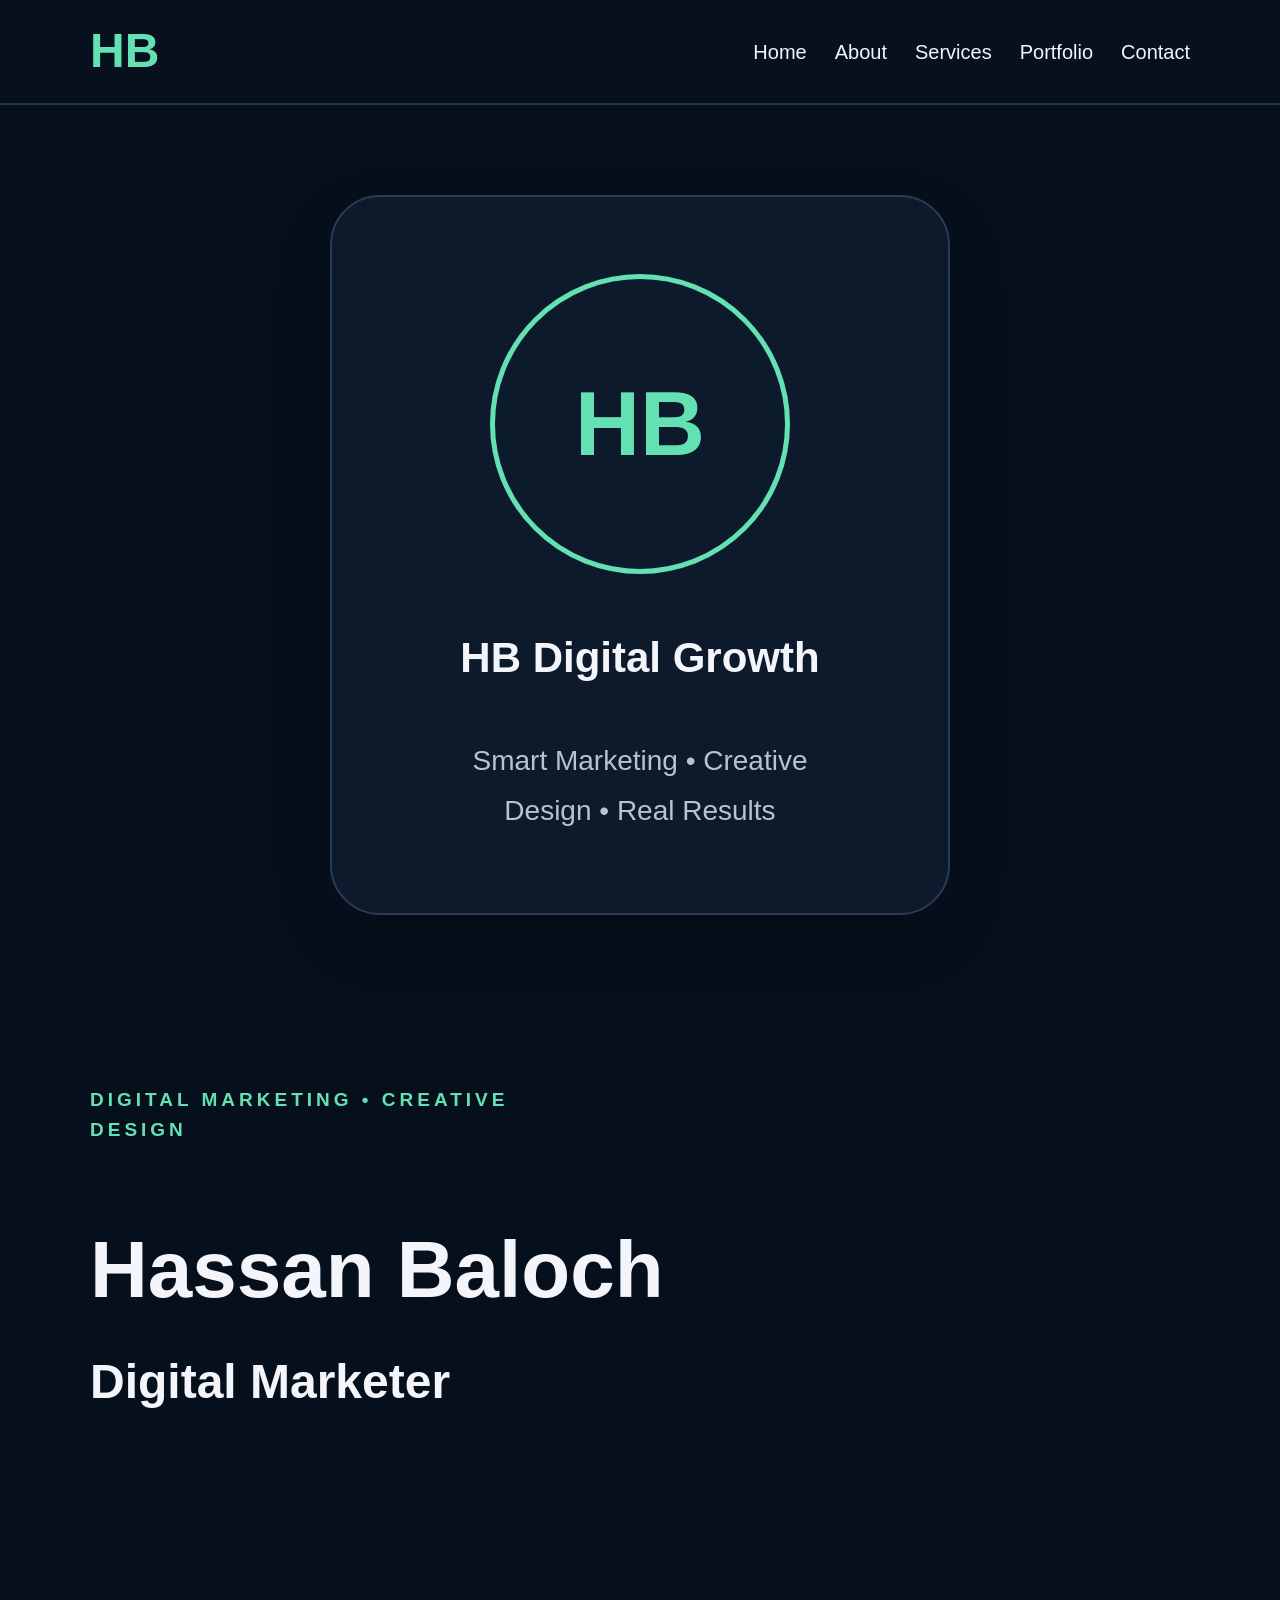
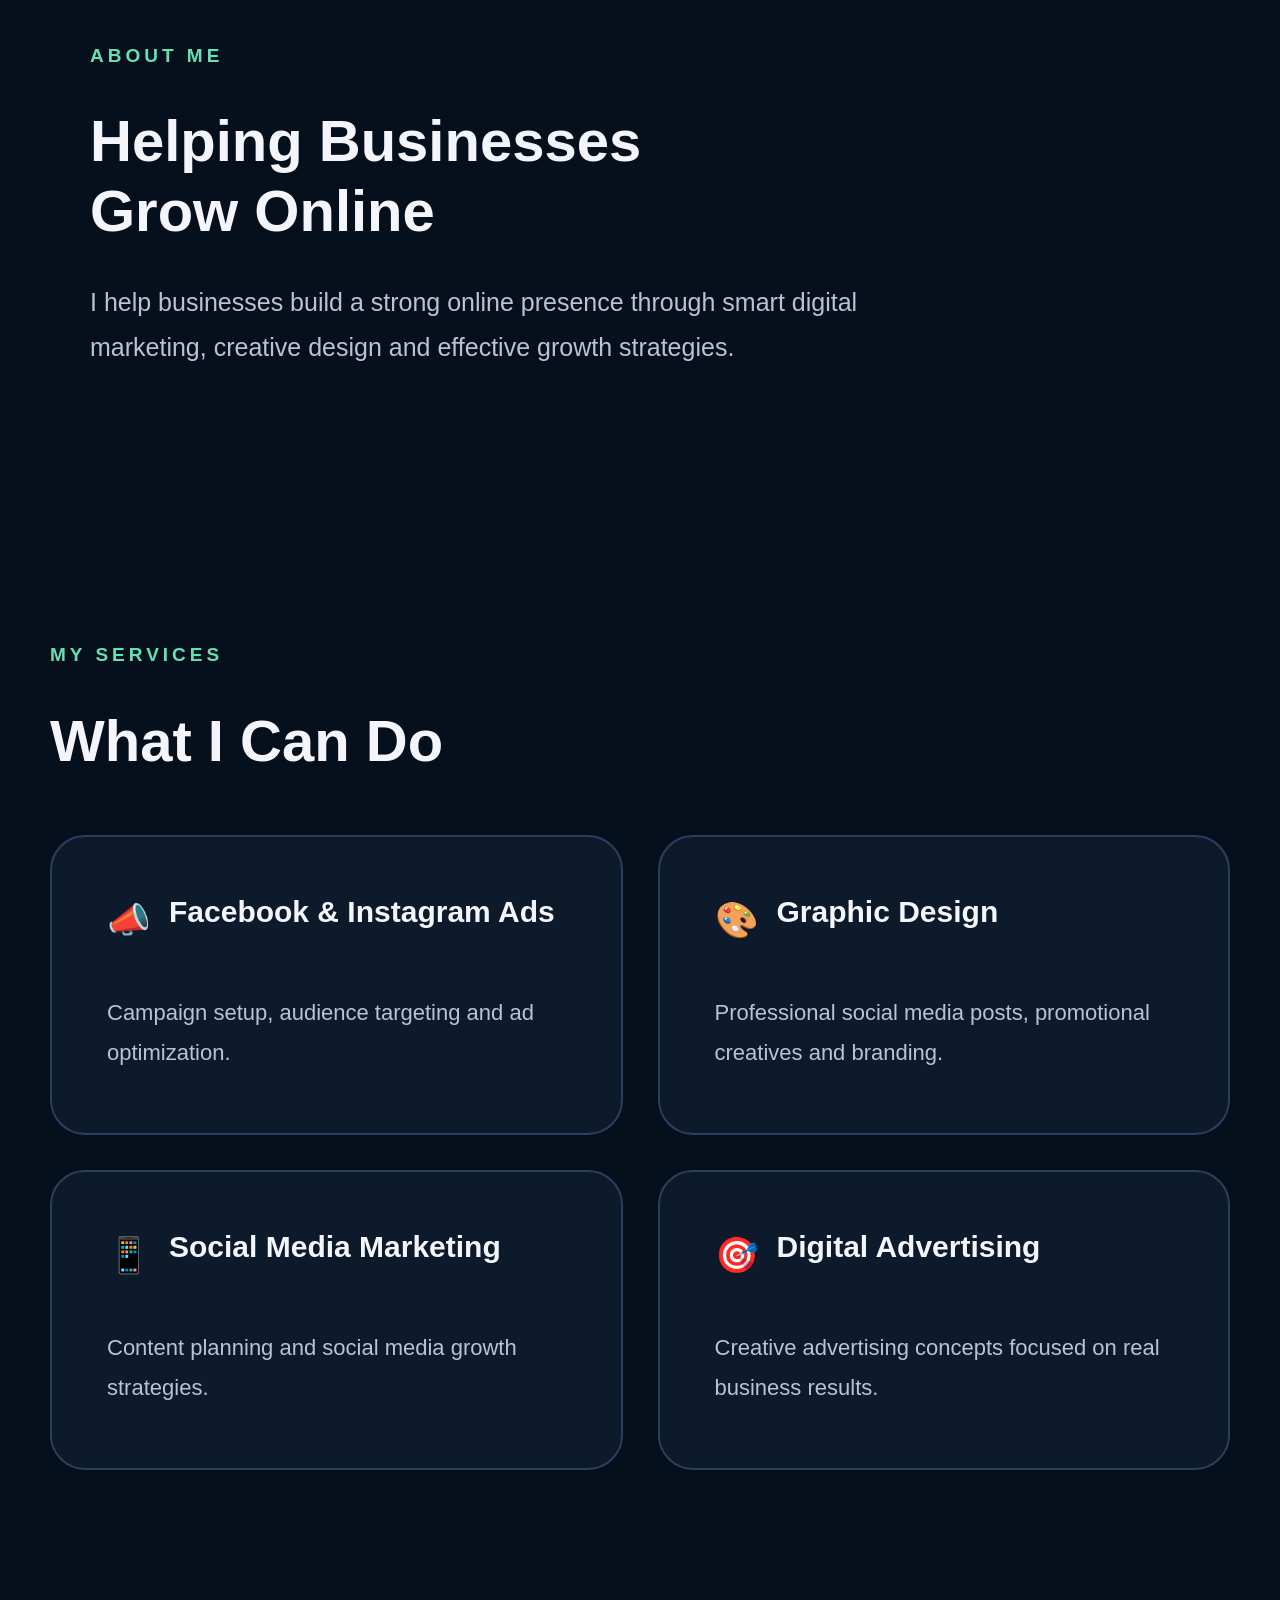
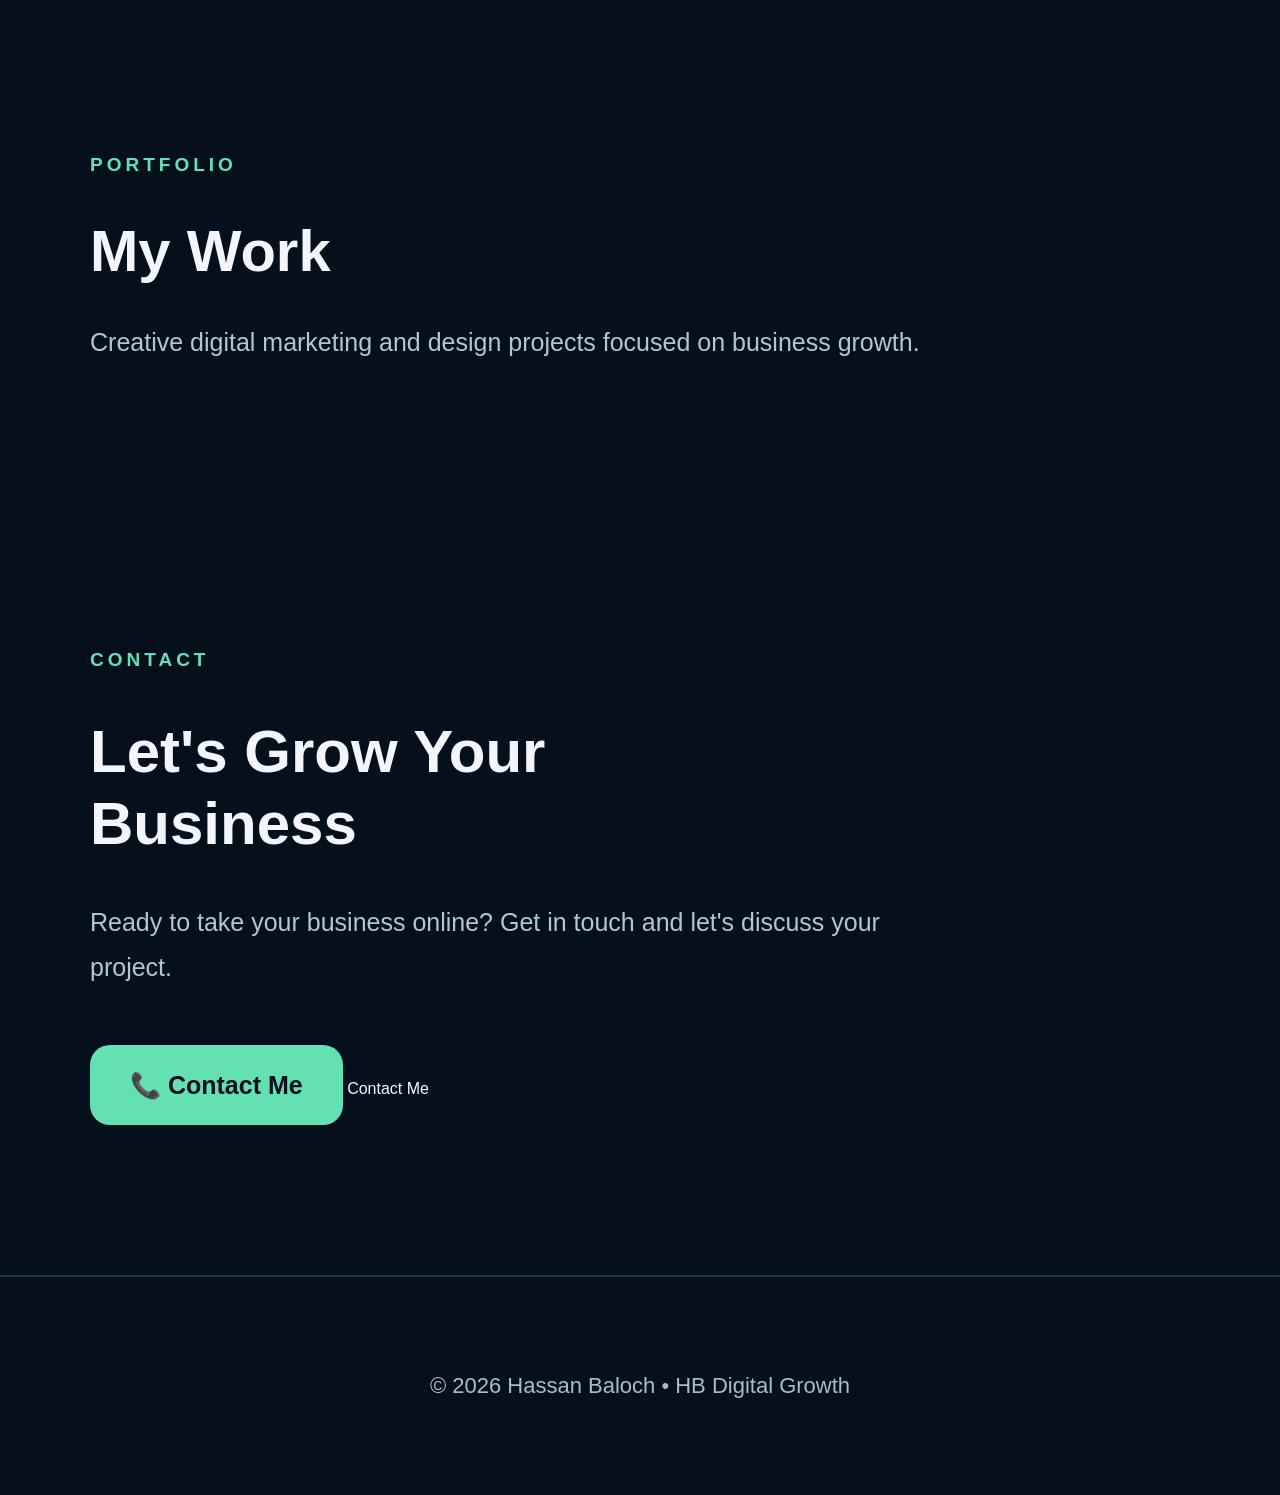
==== commit b88b4cf7: "Update index.html" ====
--- a/index.html
+++ b/index.html
@@ -185,7 +185,9 @@
                 Get in touch and let's discuss your project.
             </p>
 
-            <a href="mailto:your@email.com" class="contact-button">
+            <a href="tel:+9231242266238" class="contact-button">
+    📞 Contact Me
+</a>
                 Contact Me
             </a>
 
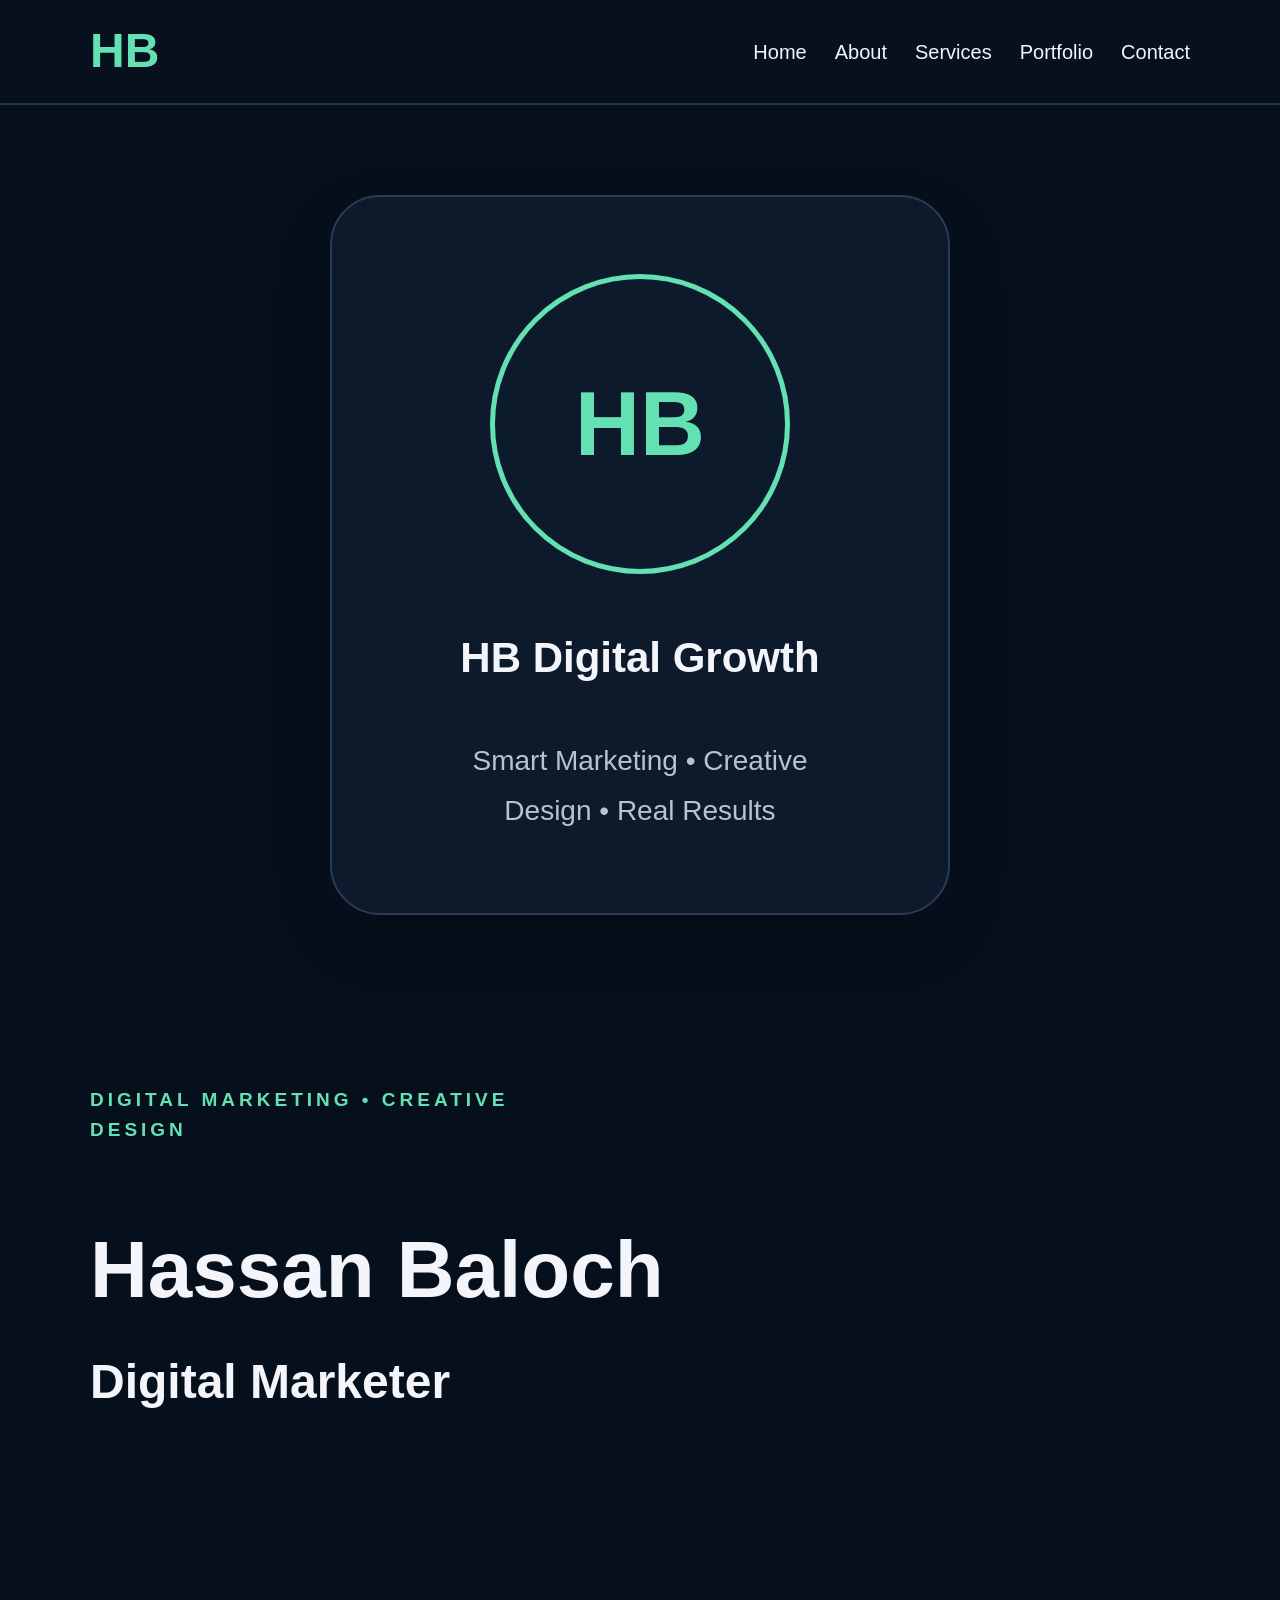
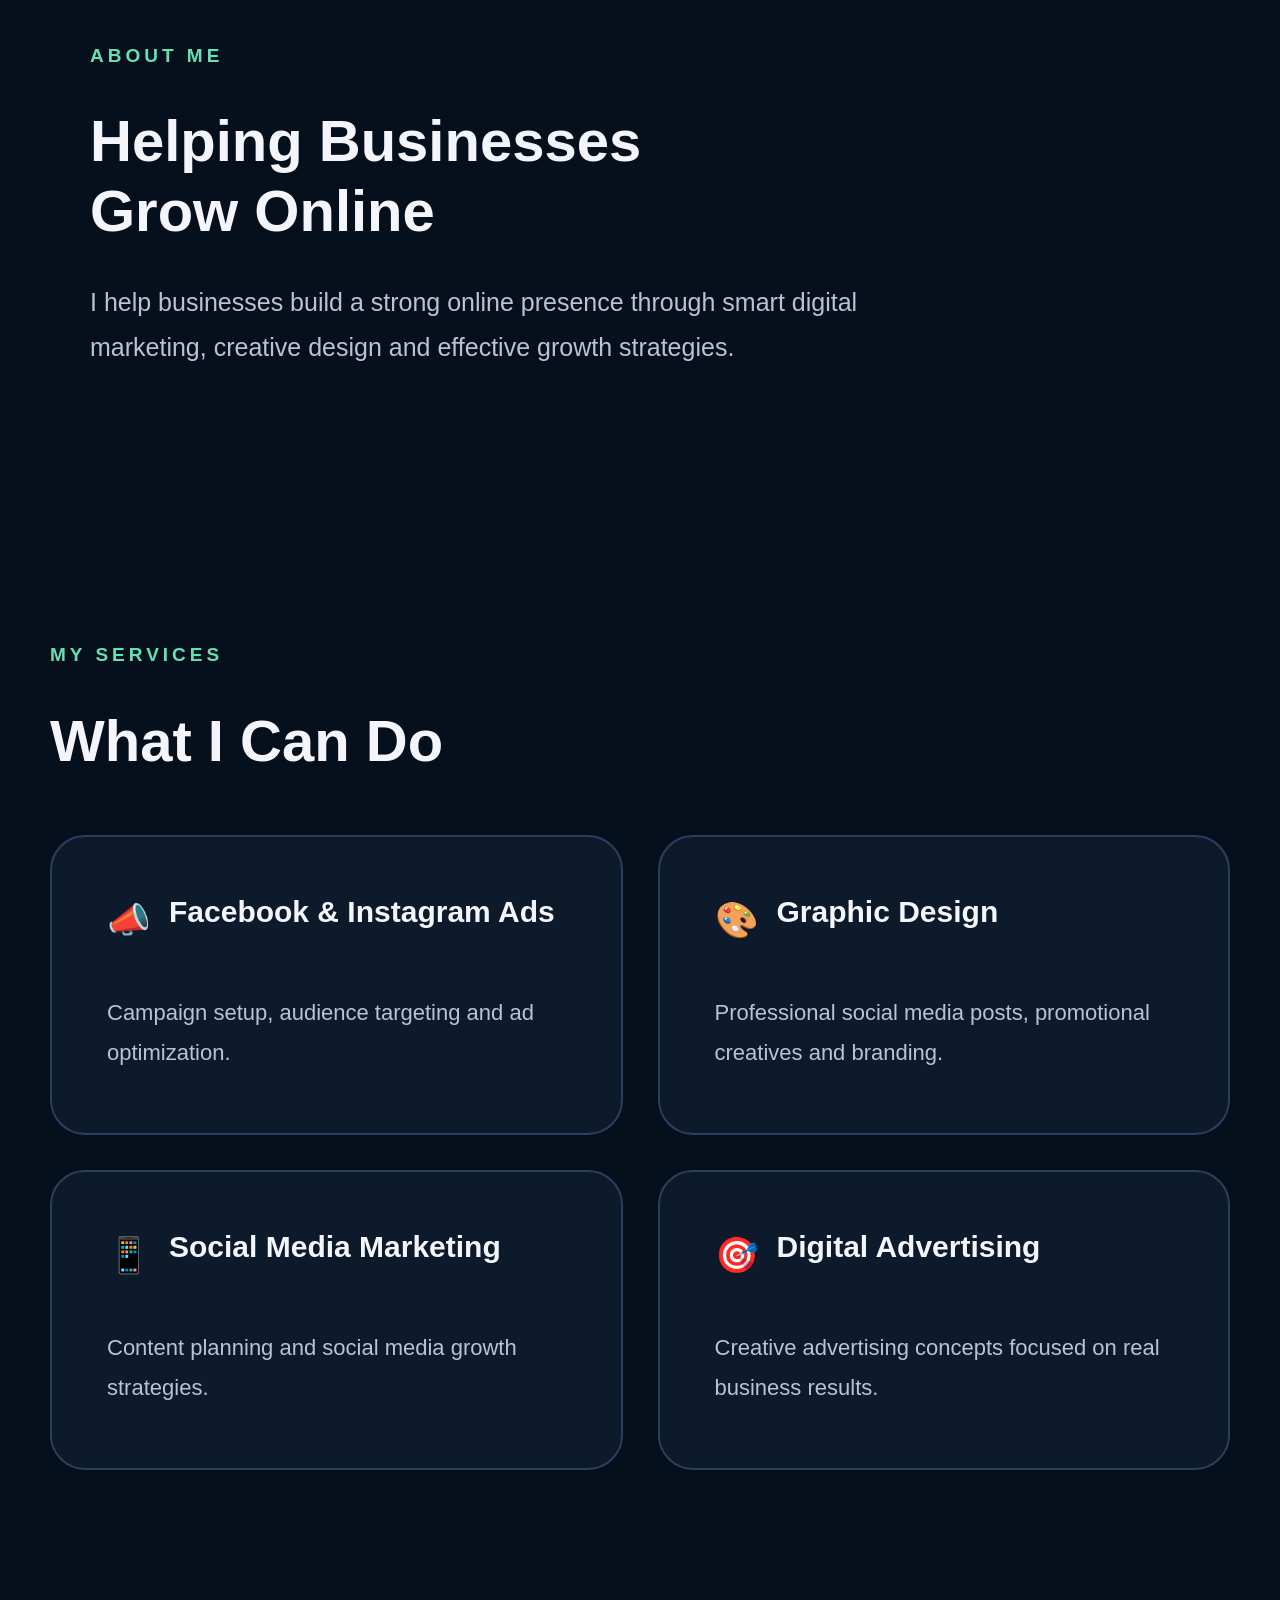
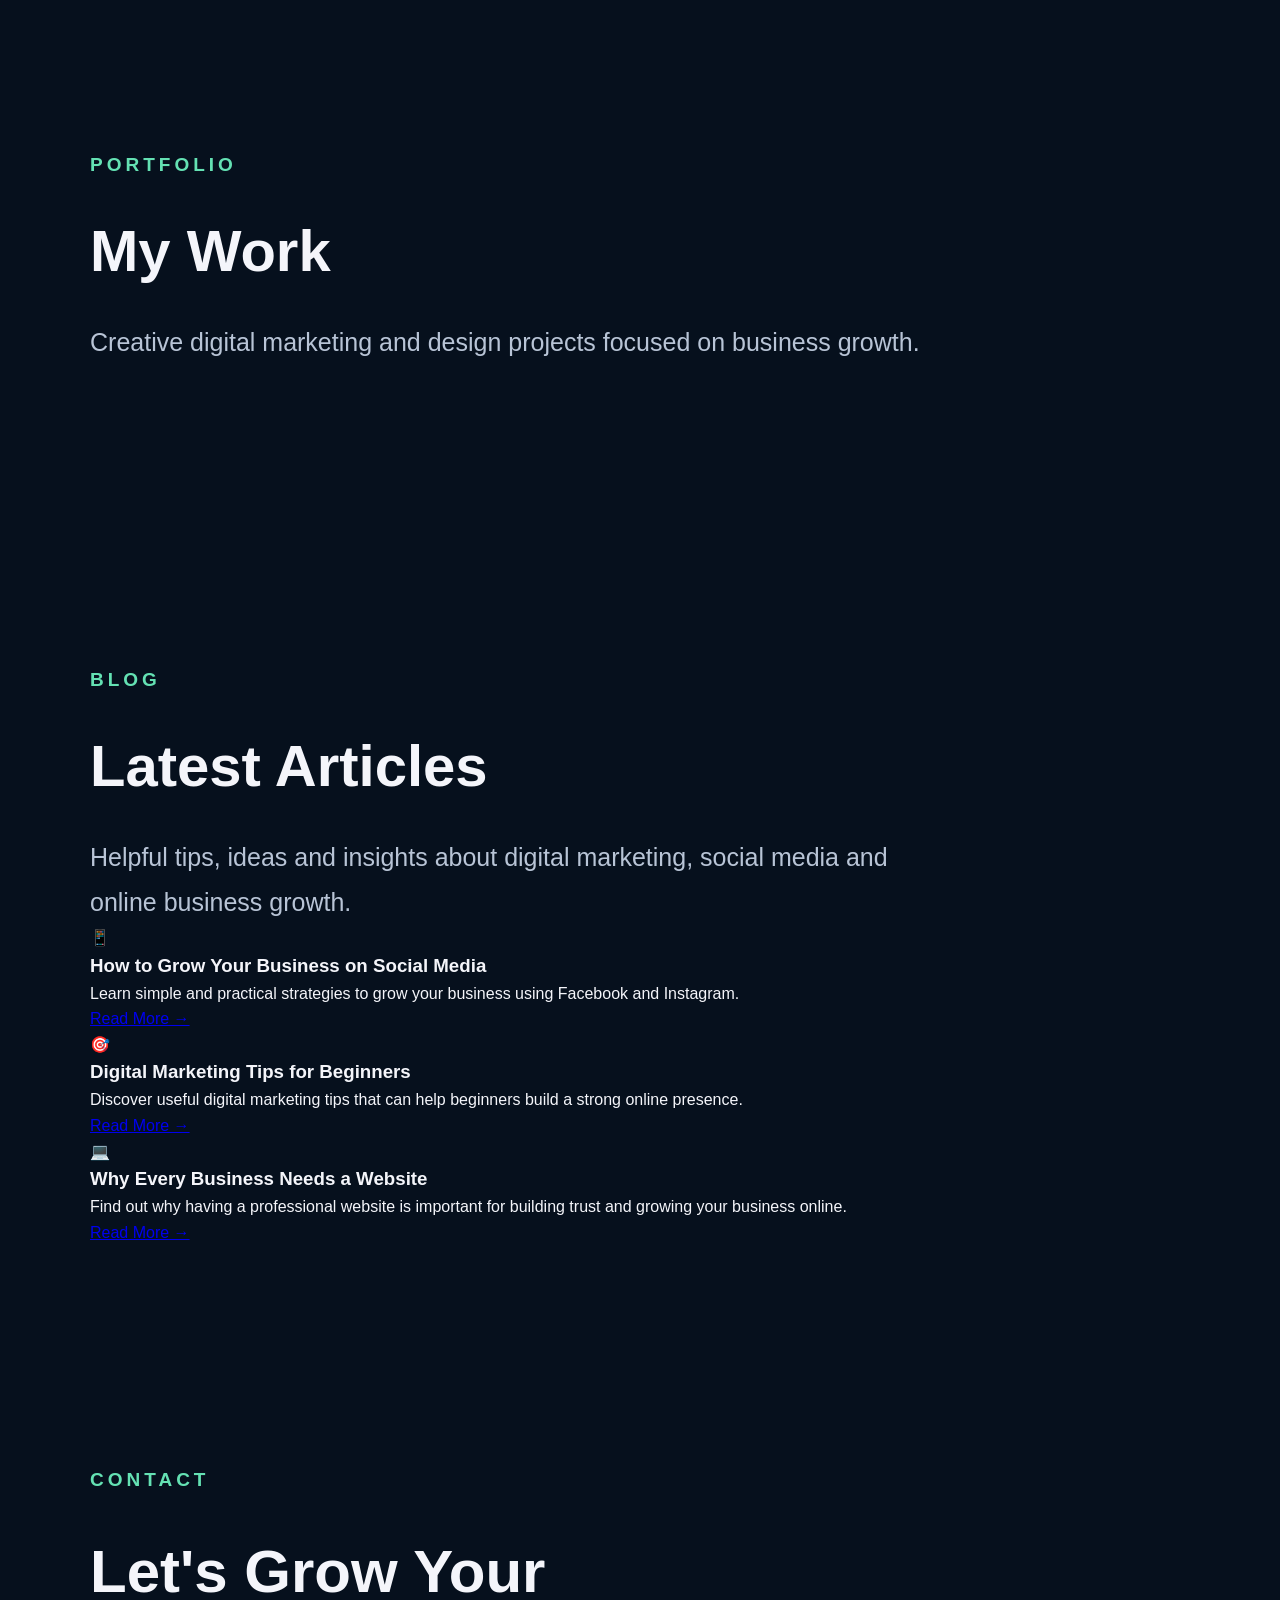
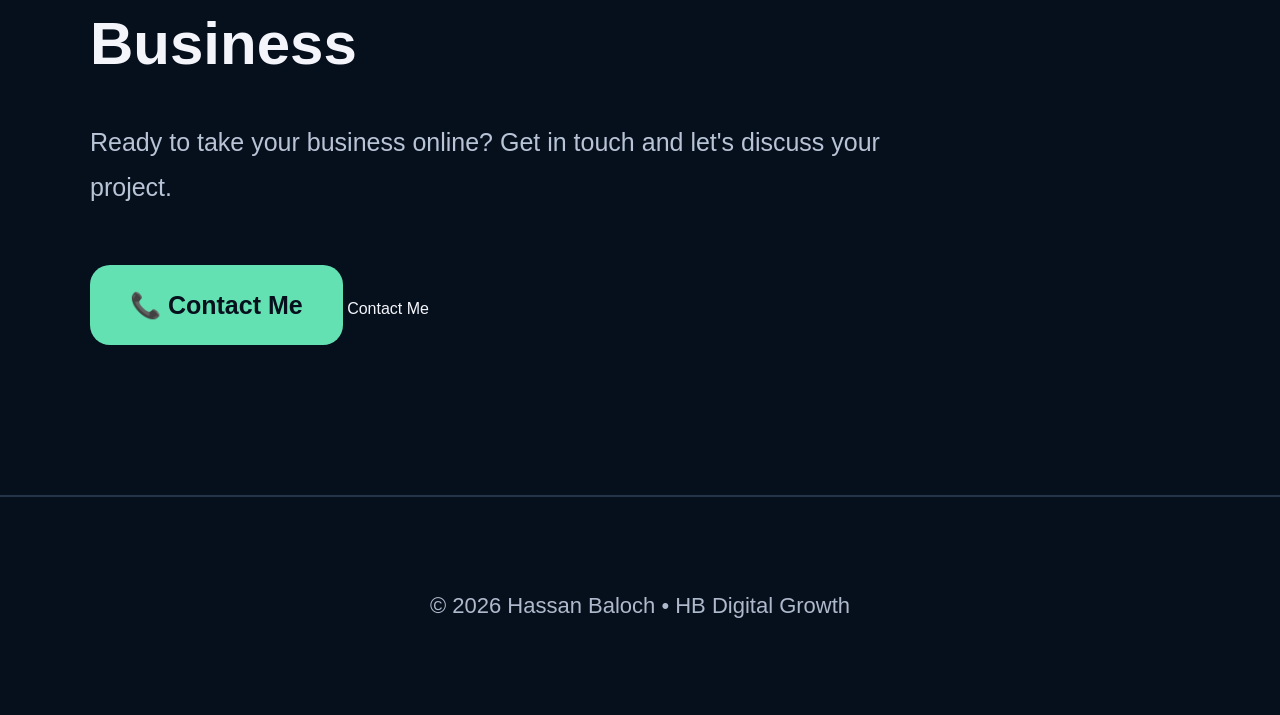
==== commit aa12798b: "Update index.html" ====
--- a/index.html
+++ b/index.html
@@ -168,7 +168,70 @@
             </p>
 
         </section>
-
+<!-- Blog -->
+<section id="blog" class="blog section">
+
+    <p class="section-label">BLOG</p>
+
+    <h2>Latest Articles</h2>
+
+    <p class="description">
+        Helpful tips, ideas and insights about digital marketing,
+        social media and online business growth.
+    </p>
+
+    <div class="blog-container">
+
+        <article class="blog-card">
+            <div class="blog-icon">📱</div>
+
+            <h3>How to Grow Your Business on Social Media</h3>
+
+            <p>
+                Learn simple and practical strategies to grow your
+                business using Facebook and Instagram.
+            </p>
+
+            <a href="blog-social-media.html" class="read-more">
+                Read More →
+            </a>
+        </article>
+
+
+        <article class="blog-card">
+            <div class="blog-icon">🎯</div>
+
+            <h3>Digital Marketing Tips for Beginners</h3>
+
+            <p>
+                Discover useful digital marketing tips that can help
+                beginners build a strong online presence.
+            </p>
+
+            <a href="blog-digital-marketing.html" class="read-more">
+                Read More →
+            </a>
+        </article>
+
+
+        <article class="blog-card">
+            <div class="blog-icon">💻</div>
+
+            <h3>Why Every Business Needs a Website</h3>
+
+            <p>
+                Find out why having a professional website is important
+                for building trust and growing your business online.
+            </p>
+
+            <a href="blog-business-website.html" class="read-more">
+                Read More →
+            </a>
+        </article>
+
+    </div>
+
+</section>
 
         <!-- Contact -->
         <section id="contact" class="contact section">
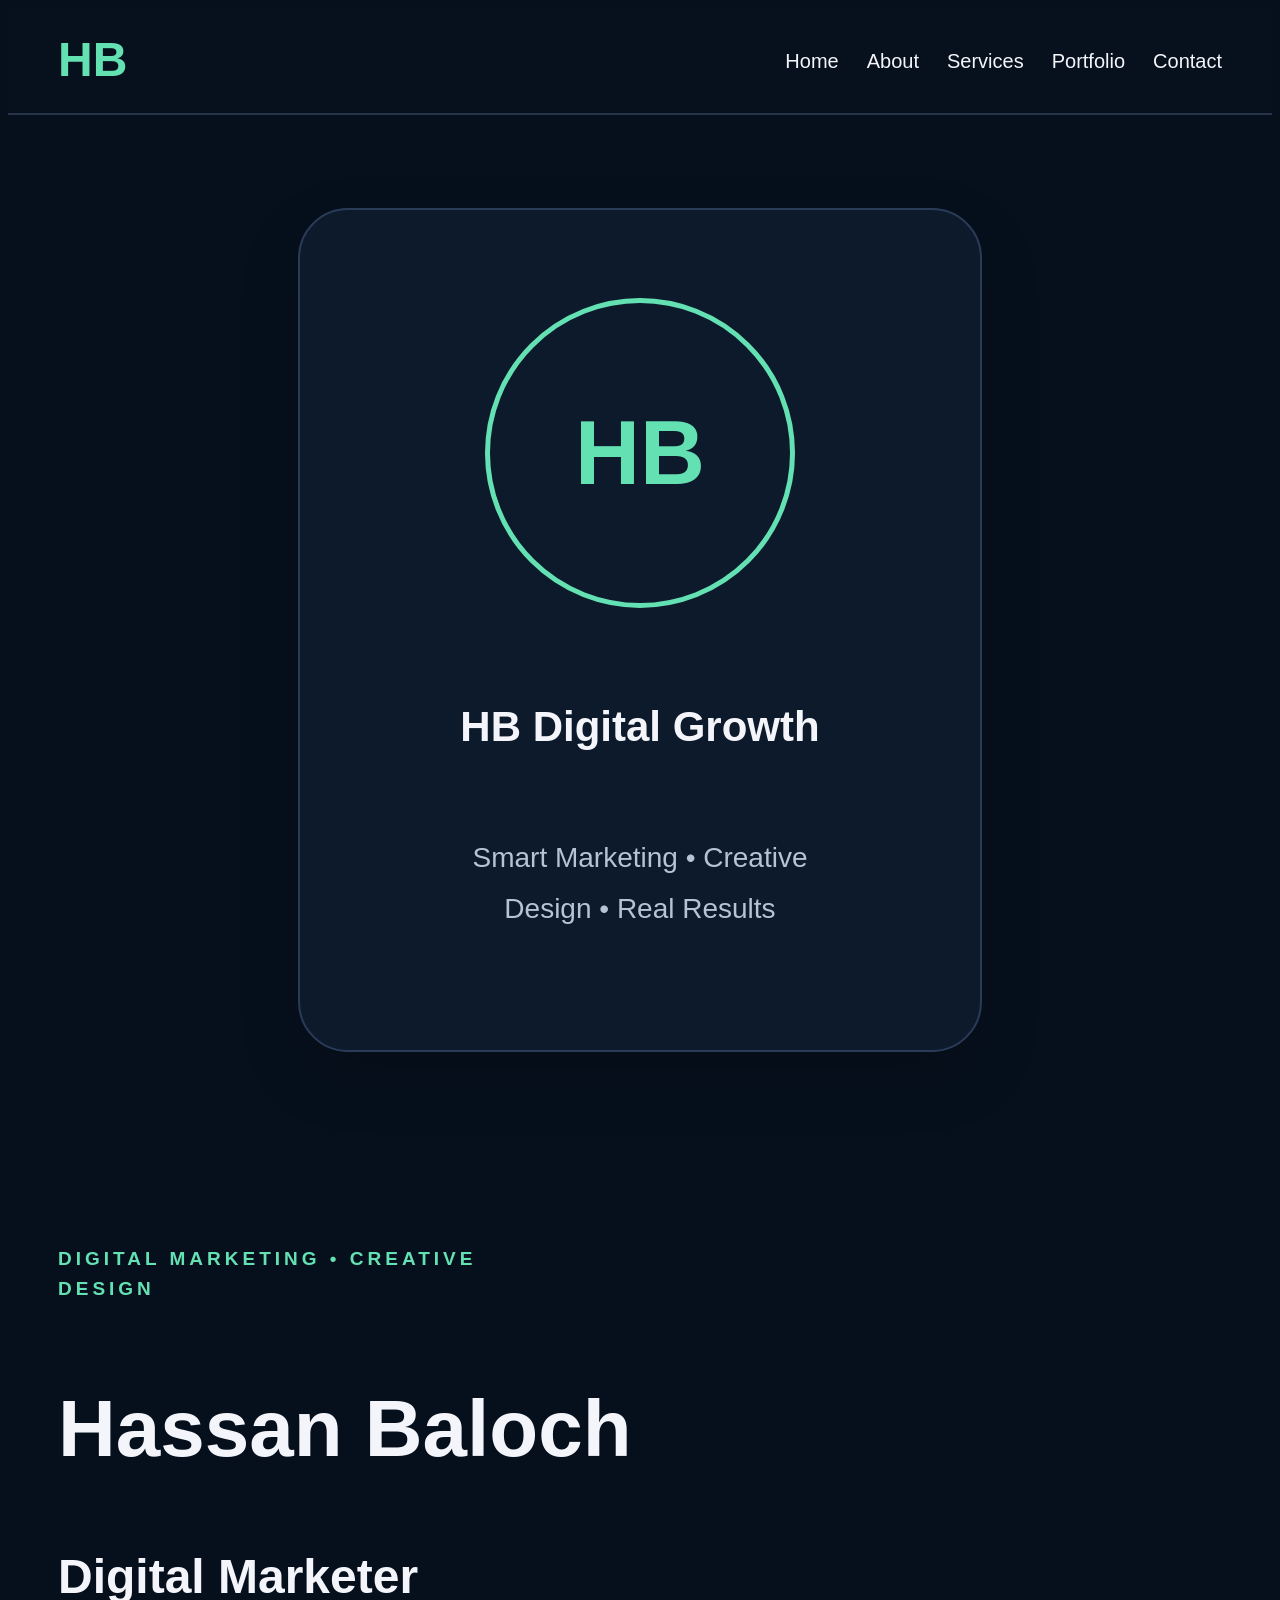
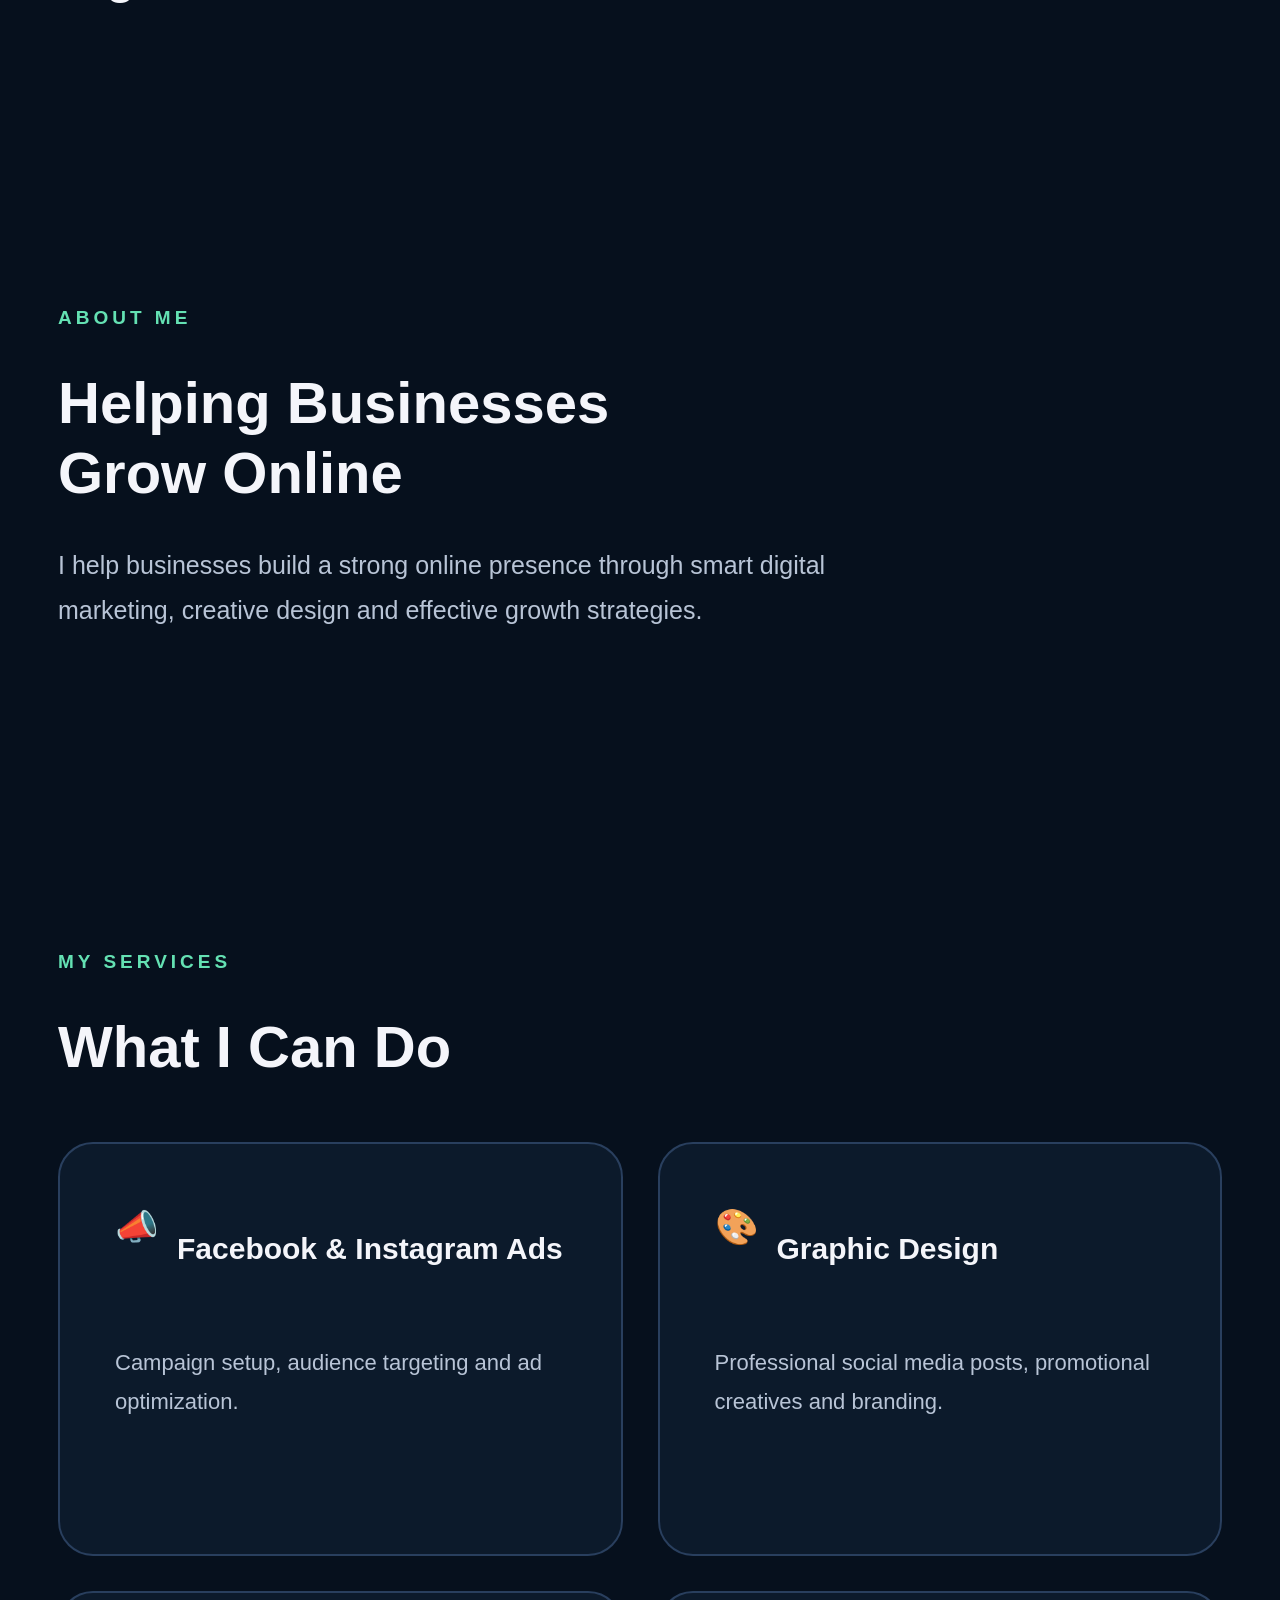
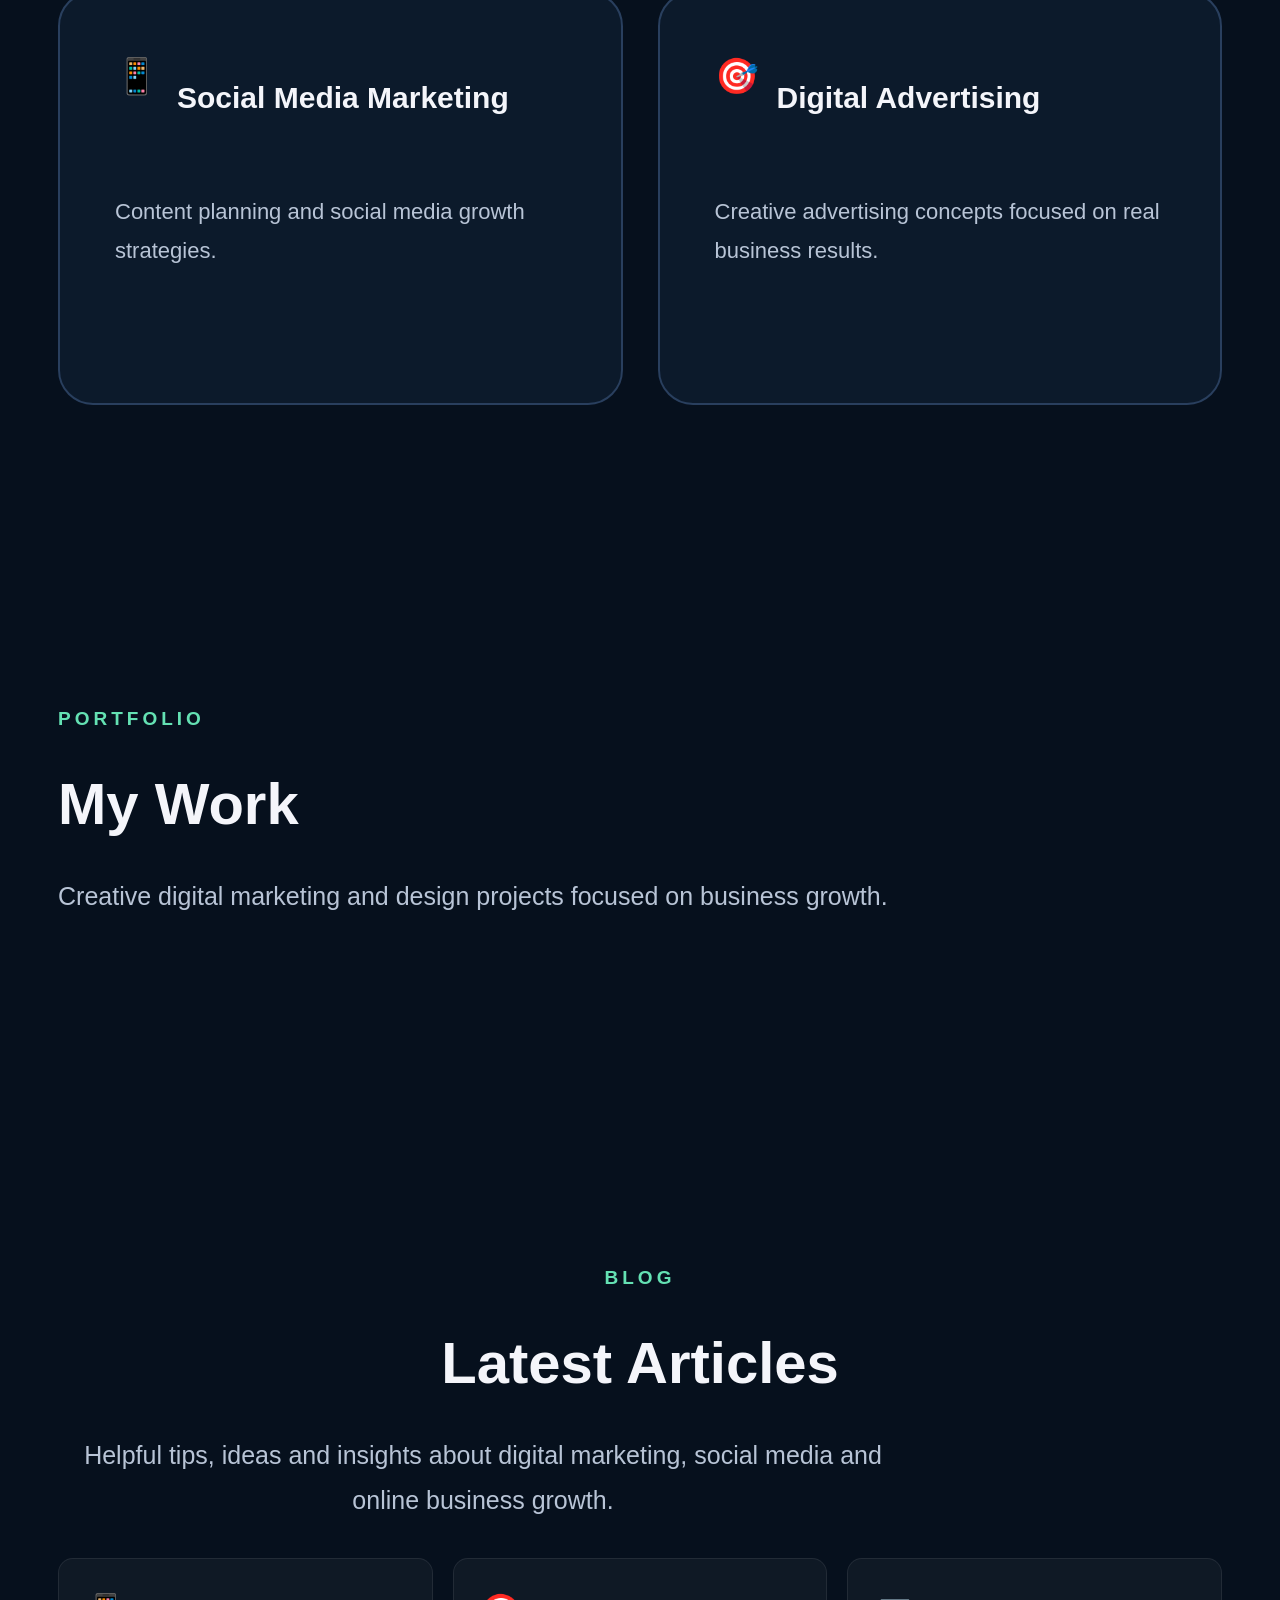
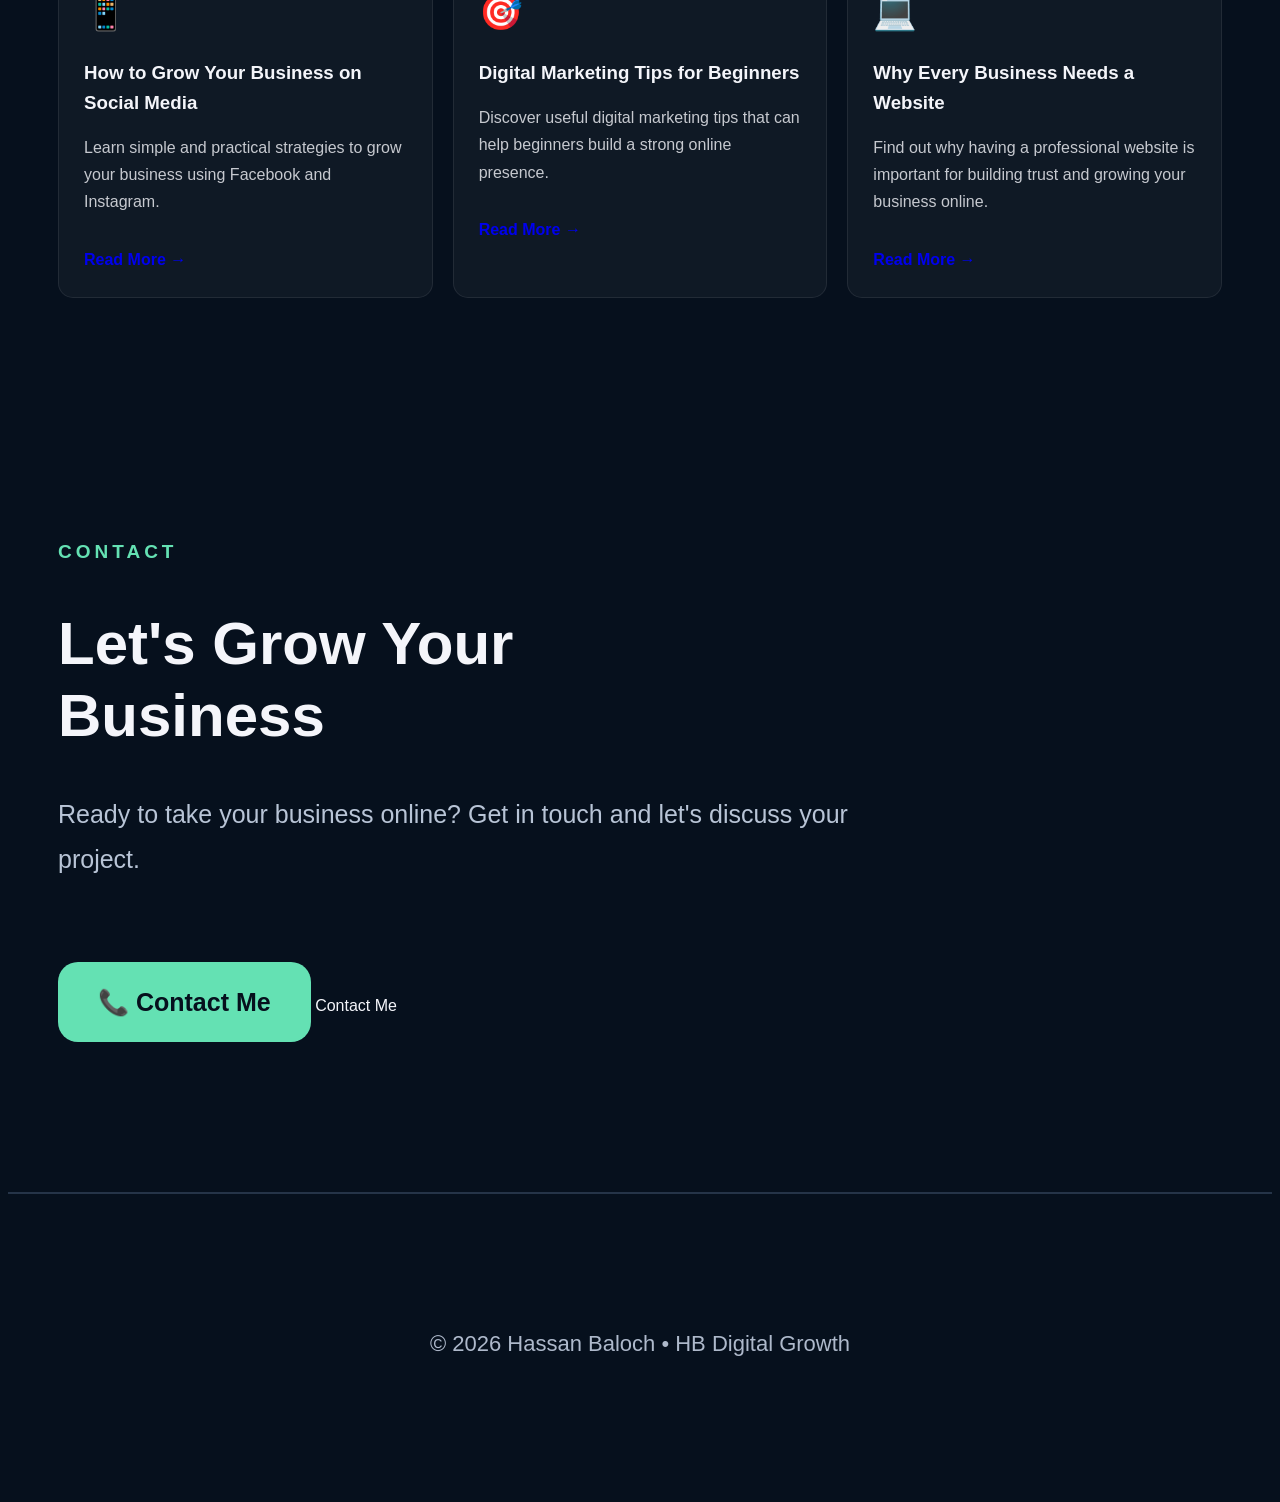
==== commit aea92502: "Update index.html" ====
--- a/index.html
+++ b/index.html
@@ -19,7 +19,7 @@
 
             <nav class="nav">
                 <a href="#home">Home</a>
-                <a href="#about">About</a>
+                <a href="about.html">About</a>
                 <a href="#services">Services</a>
                 <a href="#portfolio">Portfolio</a>
                 <a href="#contact">Contact</a>
--- a/style.css
+++ b/style.css
@@ -1,4 +1,4 @@
-/* ================================
+o/* ================================
    RESET
 ================================ */
 
@@ -577,3 +577,136 @@
         font-size: 19px;
     }
   }
+/* ================================
+   BLOG SECTION
+================================ */
+
+.blog {
+    text-align: center;
+}
+
+.blog-container {
+    display: grid;
+    grid-template-columns: repeat(3, 1fr);
+    gap: 20px;
+    margin-top: 35px;
+}
+
+.blog-card {
+    padding: 25px;
+    border-radius: 15px;
+    text-align: left;
+    background: rgba(255, 255, 255, 0.04);
+    border: 1px solid rgba(255, 255, 255, 0.08);
+    transition: transform 0.3s ease;
+}
+
+.blog-card:hover {
+    transform: translateY(-5px);
+}
+
+.blog-icon {
+    font-size: 35px;
+    margin-bottom: 15px;
+}
+
+.blog-card h3 {
+    margin-bottom: 12px;
+}
+/* ================================
+   BLOG SECTION
+================================ */
+
+.blog {
+    text-align: center;
+}
+
+.blog-container {
+    display: grid;
+    grid-template-columns: repeat(3, 1fr);
+    gap: 20px;
+    margin-top: 35px;
+}
+
+.blog-card {
+    padding: 25px;
+    border-radius: 15px;
+    text-align: left;
+    background: rgba(255, 255, 255, 0.04);
+    border: 1px solid rgba(255, 255, 255, 0.08);
+    transition: transform 0.3s ease;
+}
+
+.blog-card:hover {
+    transform: translateY(-5px);
+}
+
+.blog-icon {
+    font-size: 35px;
+    margin-bottom: 15px;
+}
+
+.blog-card h3 {
+    margin-bottom: 12px;
+}
+
+.blog-card p {
+    line-height: 1.7;
+    opacity: 0.8;
+}
+
+.read-more {
+    display: inline-block;
+    margin-top: 15px;
+    text-decoration: none;
+    font-weight: bold;
+}
+/* BLOG */
+
+.blog {
+    text-align: center;
+}
+
+.blog-container {
+    display: grid;
+    grid-template-columns: repeat(3, 1fr);
+    gap: 20px;
+    margin-top: 35px;
+}
+
+.blog-card {
+    padding: 25px;
+    border-radius: 15px;
+    text-align: left;
+    background: rgba(255,255,255,0.04);
+    border: 1px solid rgba(255,255,255,0.08);
+}
+
+.blog-icon {
+    font-size: 35px;
+    margin-bottom: 15px;
+}
+
+.blog-card h3 {
+    margin-bottom: 12px;
+}
+
+.blog-card p {
+    line-height: 1.7;
+    opacity: 0.8;
+}
+
+.read-more {
+    display: inline-block;
+    margin-top: 15px;
+    text-decoration: none;
+    font-weight: bold;
+}
+
+/* MOBILE BLOG */
+
+@media (max-width: 768px) {
+    .blog-container {
+        grid-template-columns: 1fr;
+    }
+}
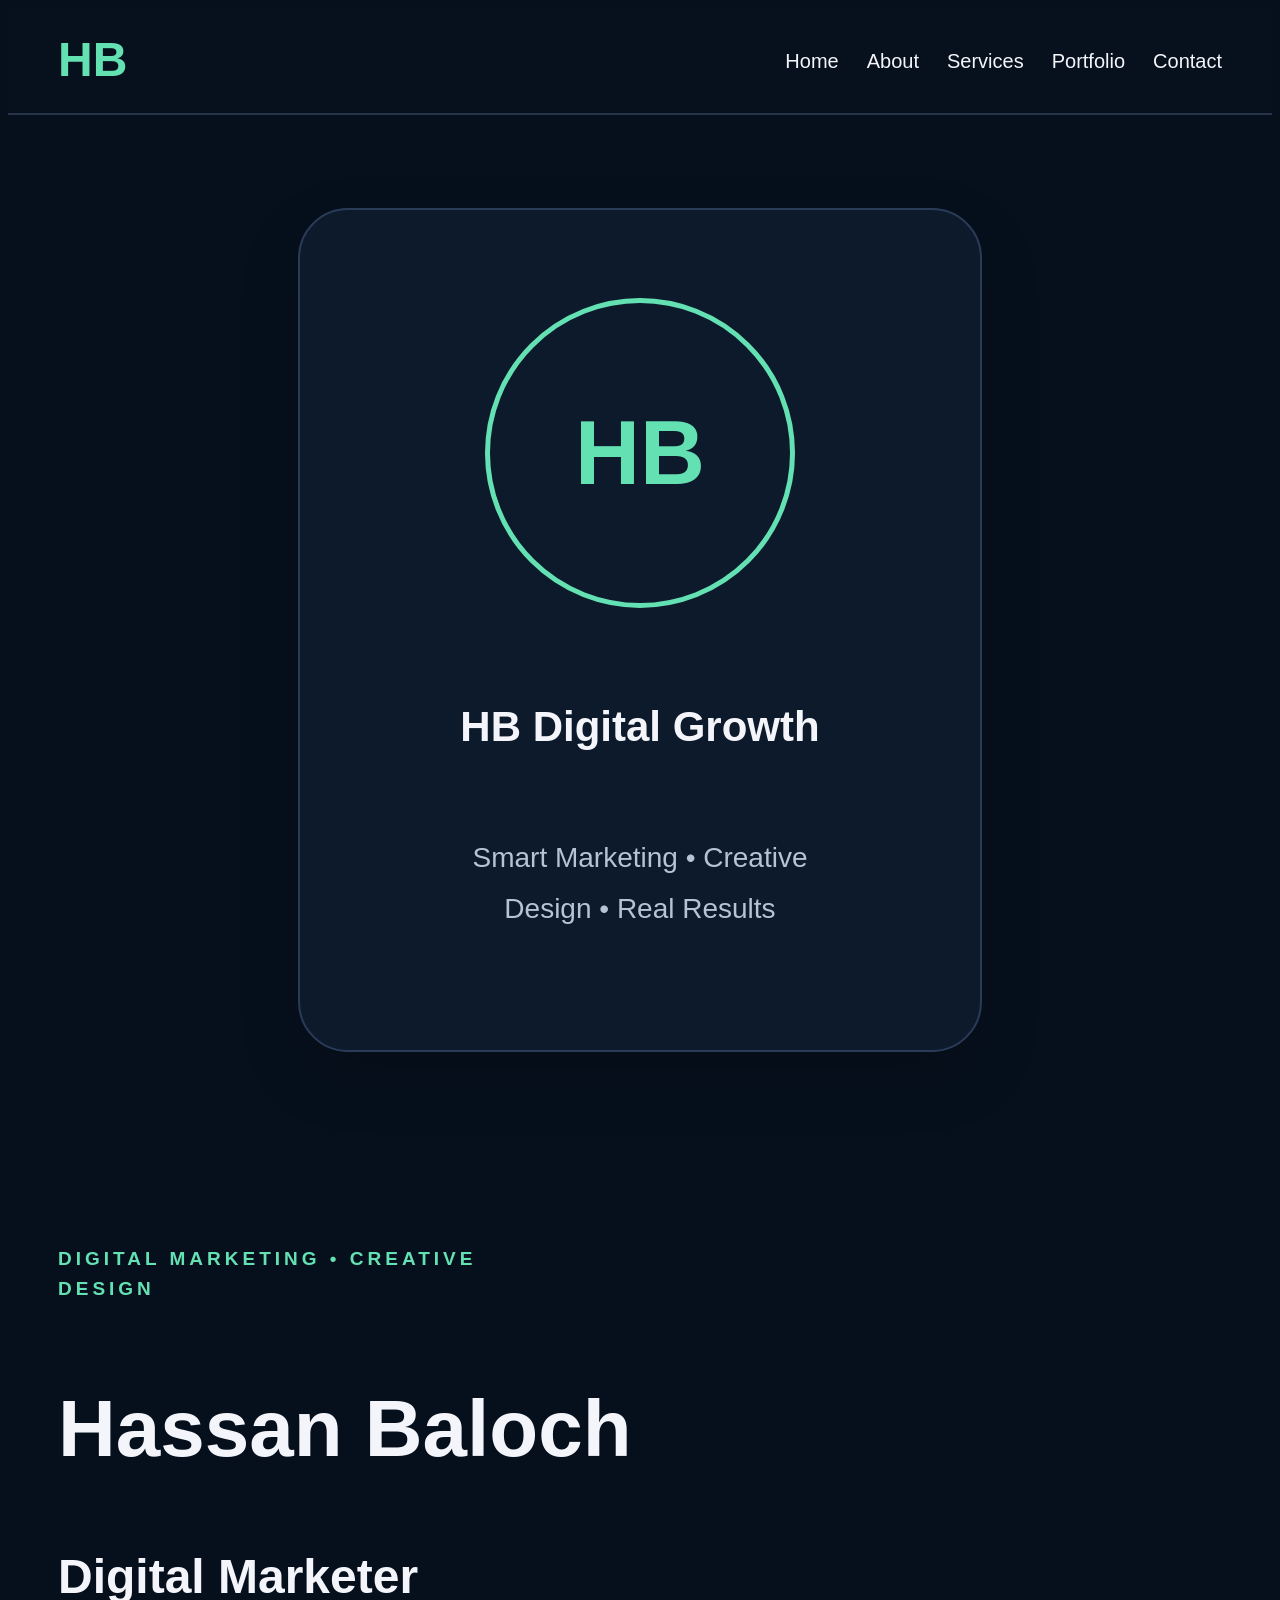
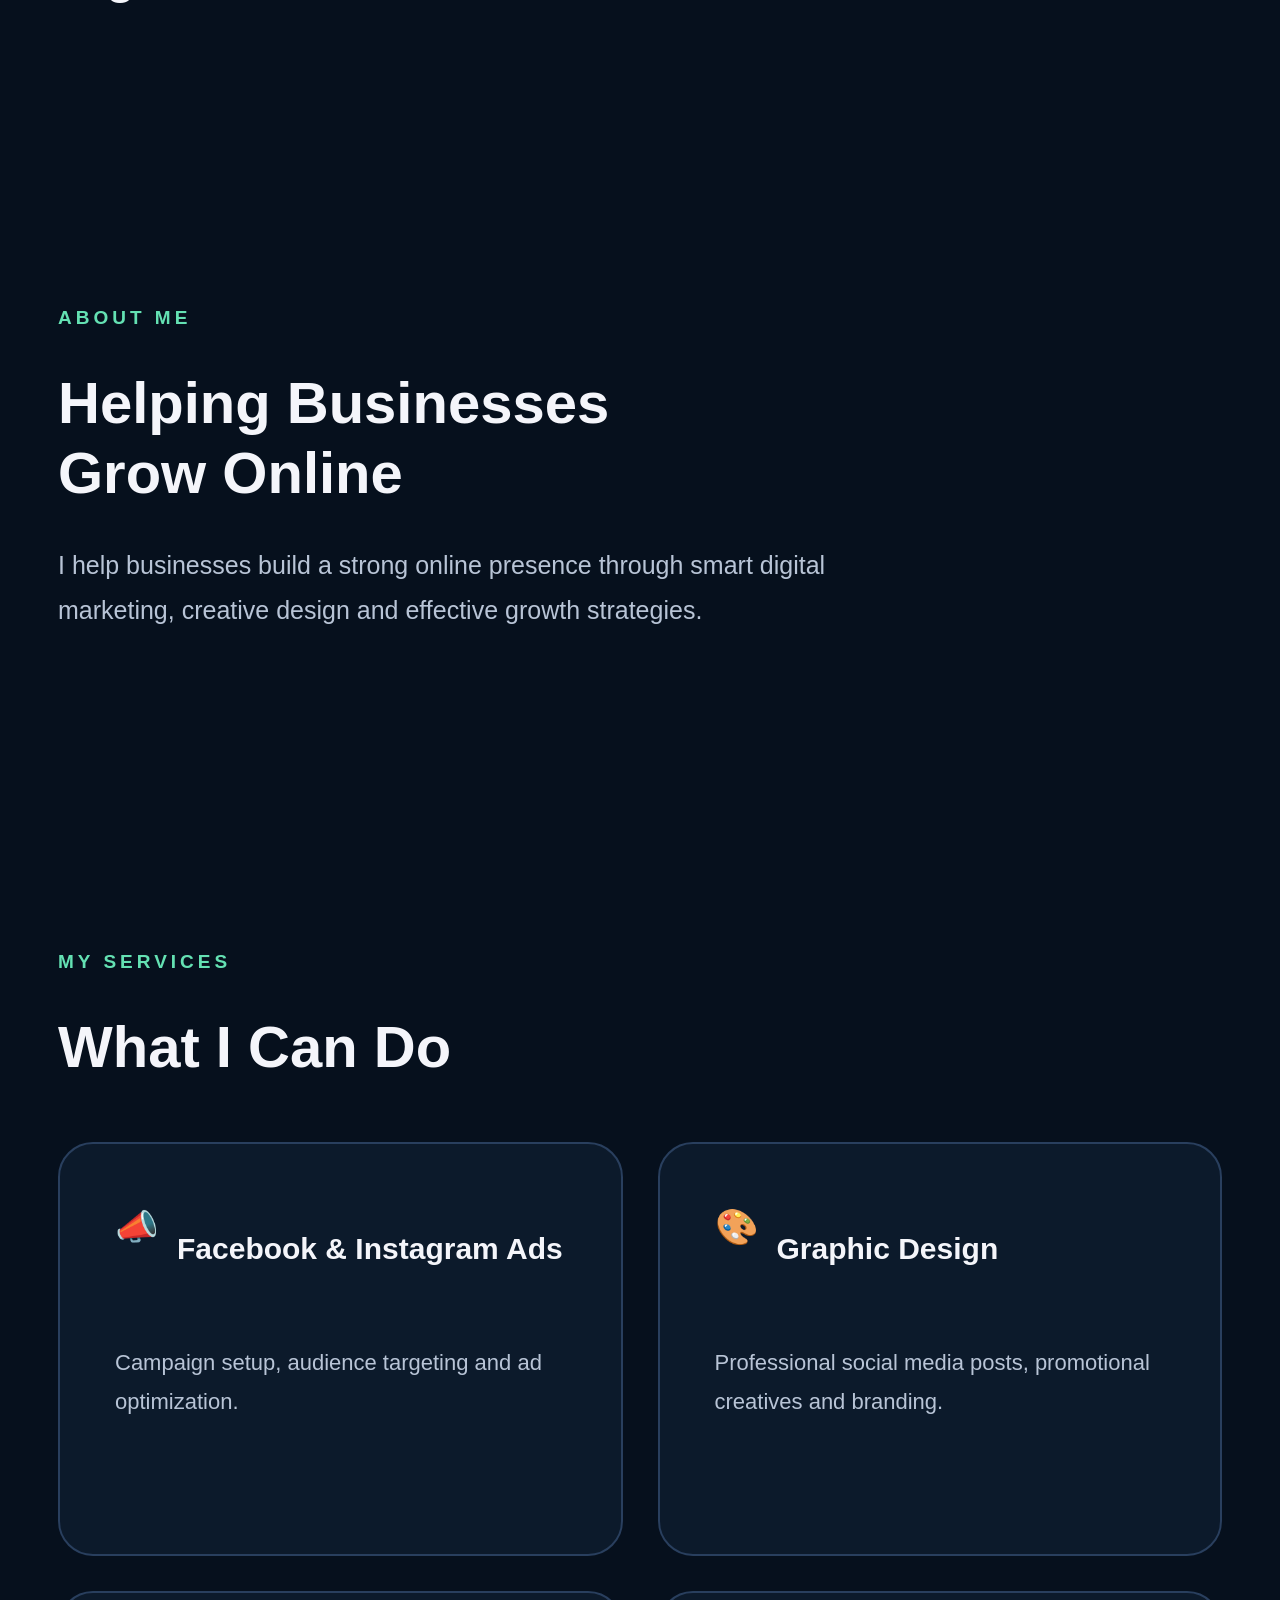
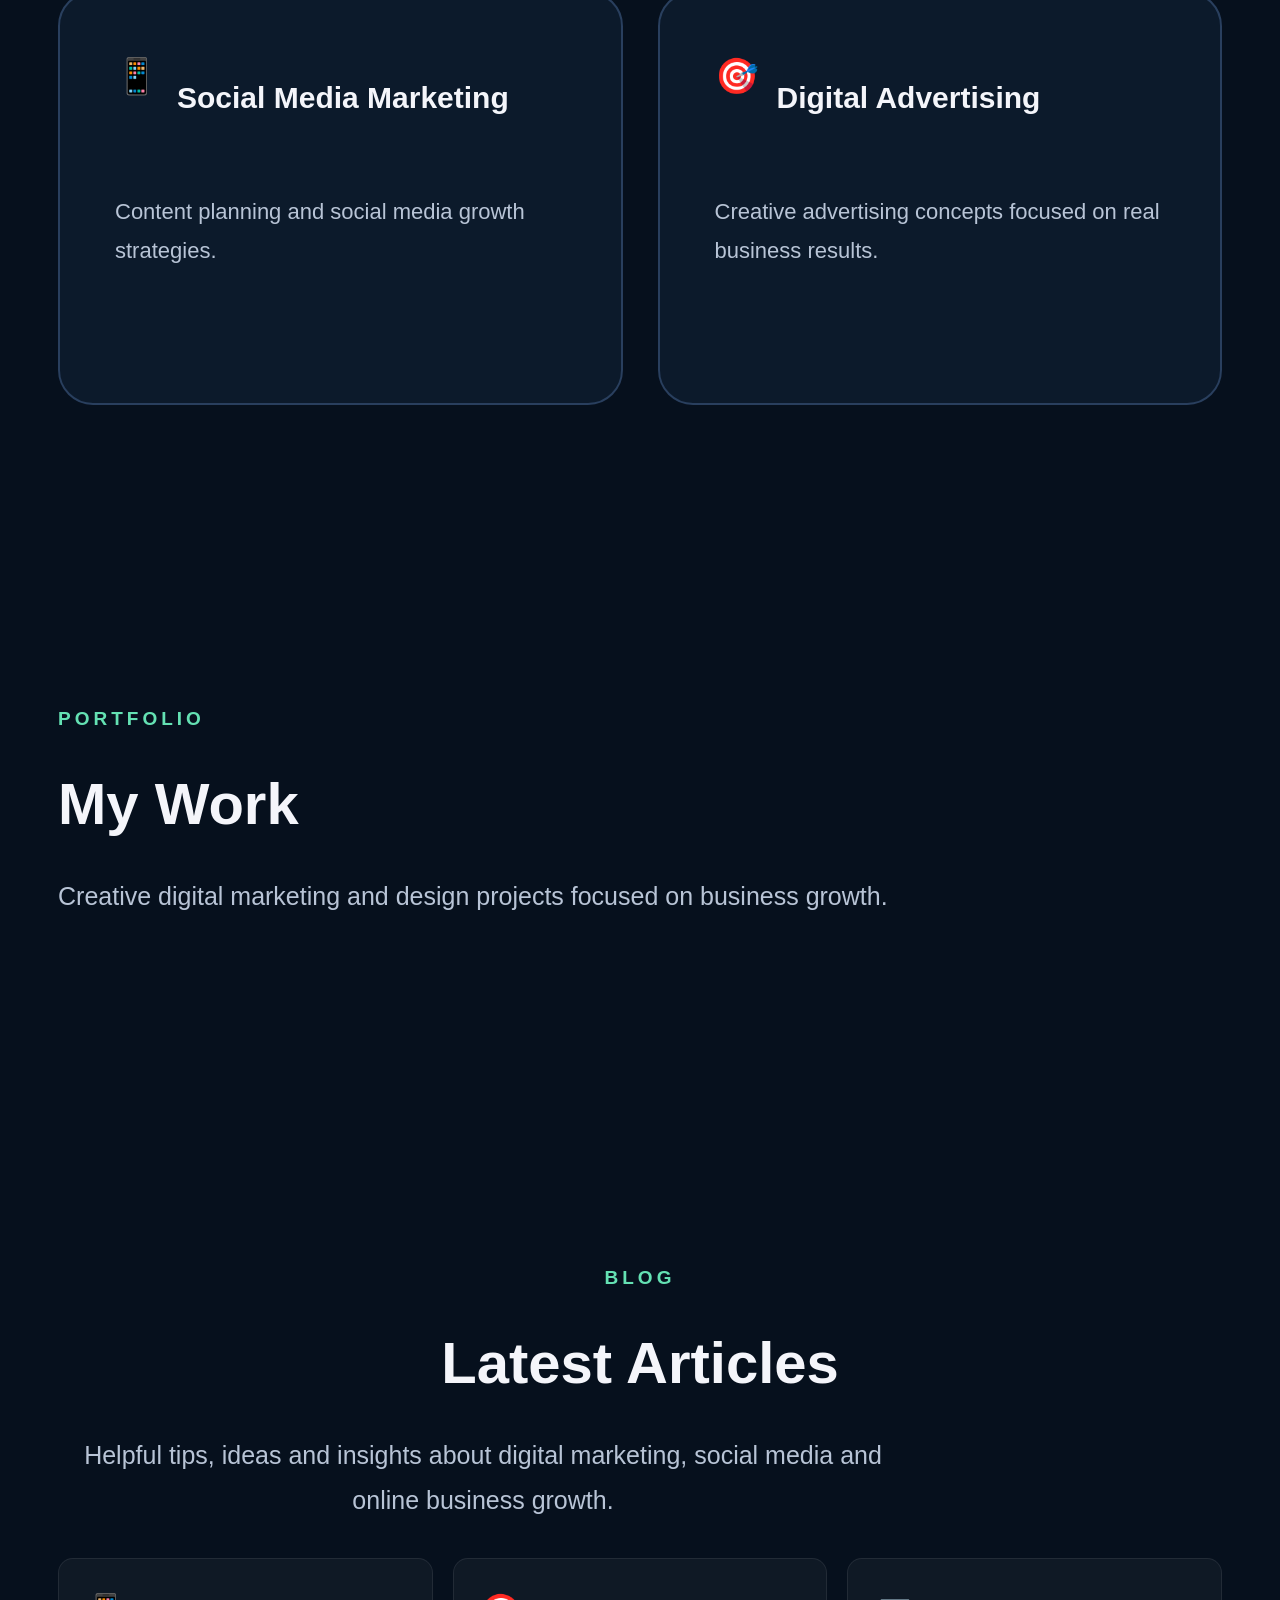
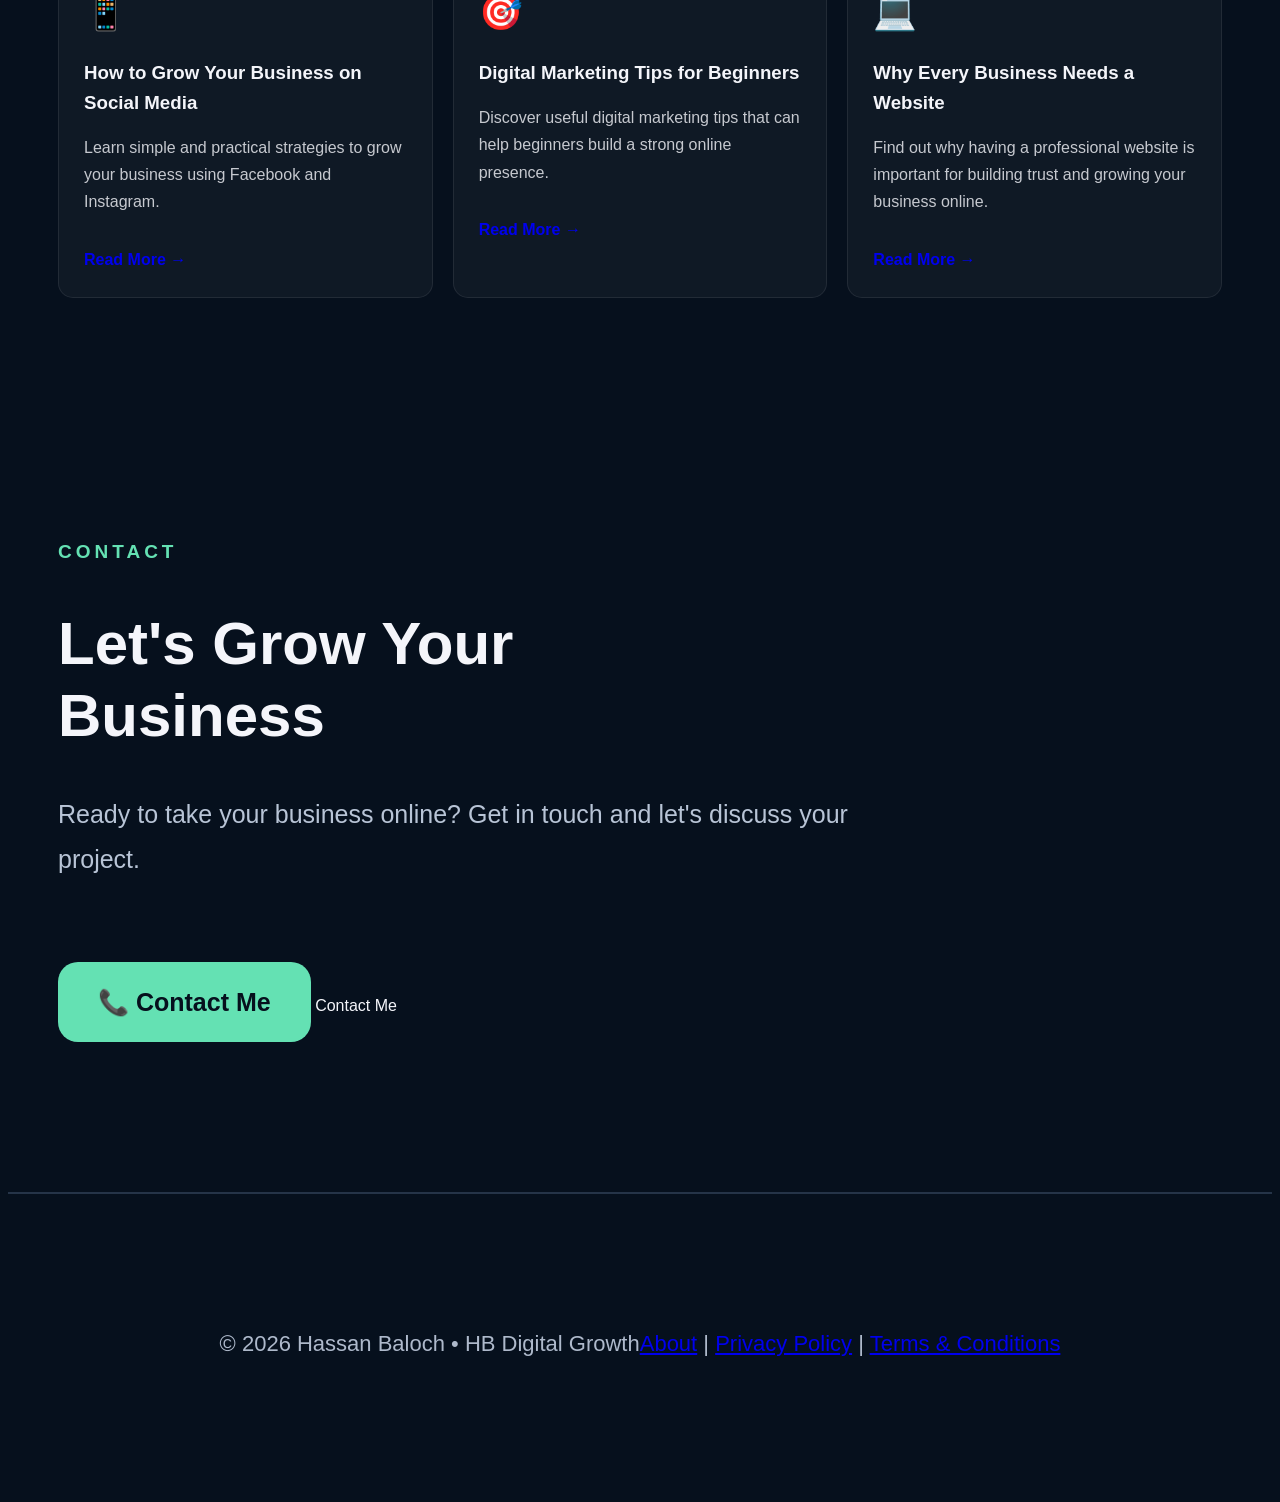
==== commit 30e685b4: "Update footer with additional links" ====
--- a/index.html
+++ b/index.html
@@ -262,12 +262,17 @@
     <!-- Footer -->
     <footer>
 
-        <p>
-            © 2026 Hassan Baloch • HB Digital Growth
-        </p>
+    <p>
+        © 2026 Hassan Baloch • HB Digital Growth
+    </p>
+
+    <p>
+        <a href="about.html">About</a> |
+        <a href="privacy-policy.html">Privacy Policy</a> |
+        <a href="terms.html">Terms & Conditions</a>
+    </p>
 
     </footer>
-
 
 </body>
                       </html>
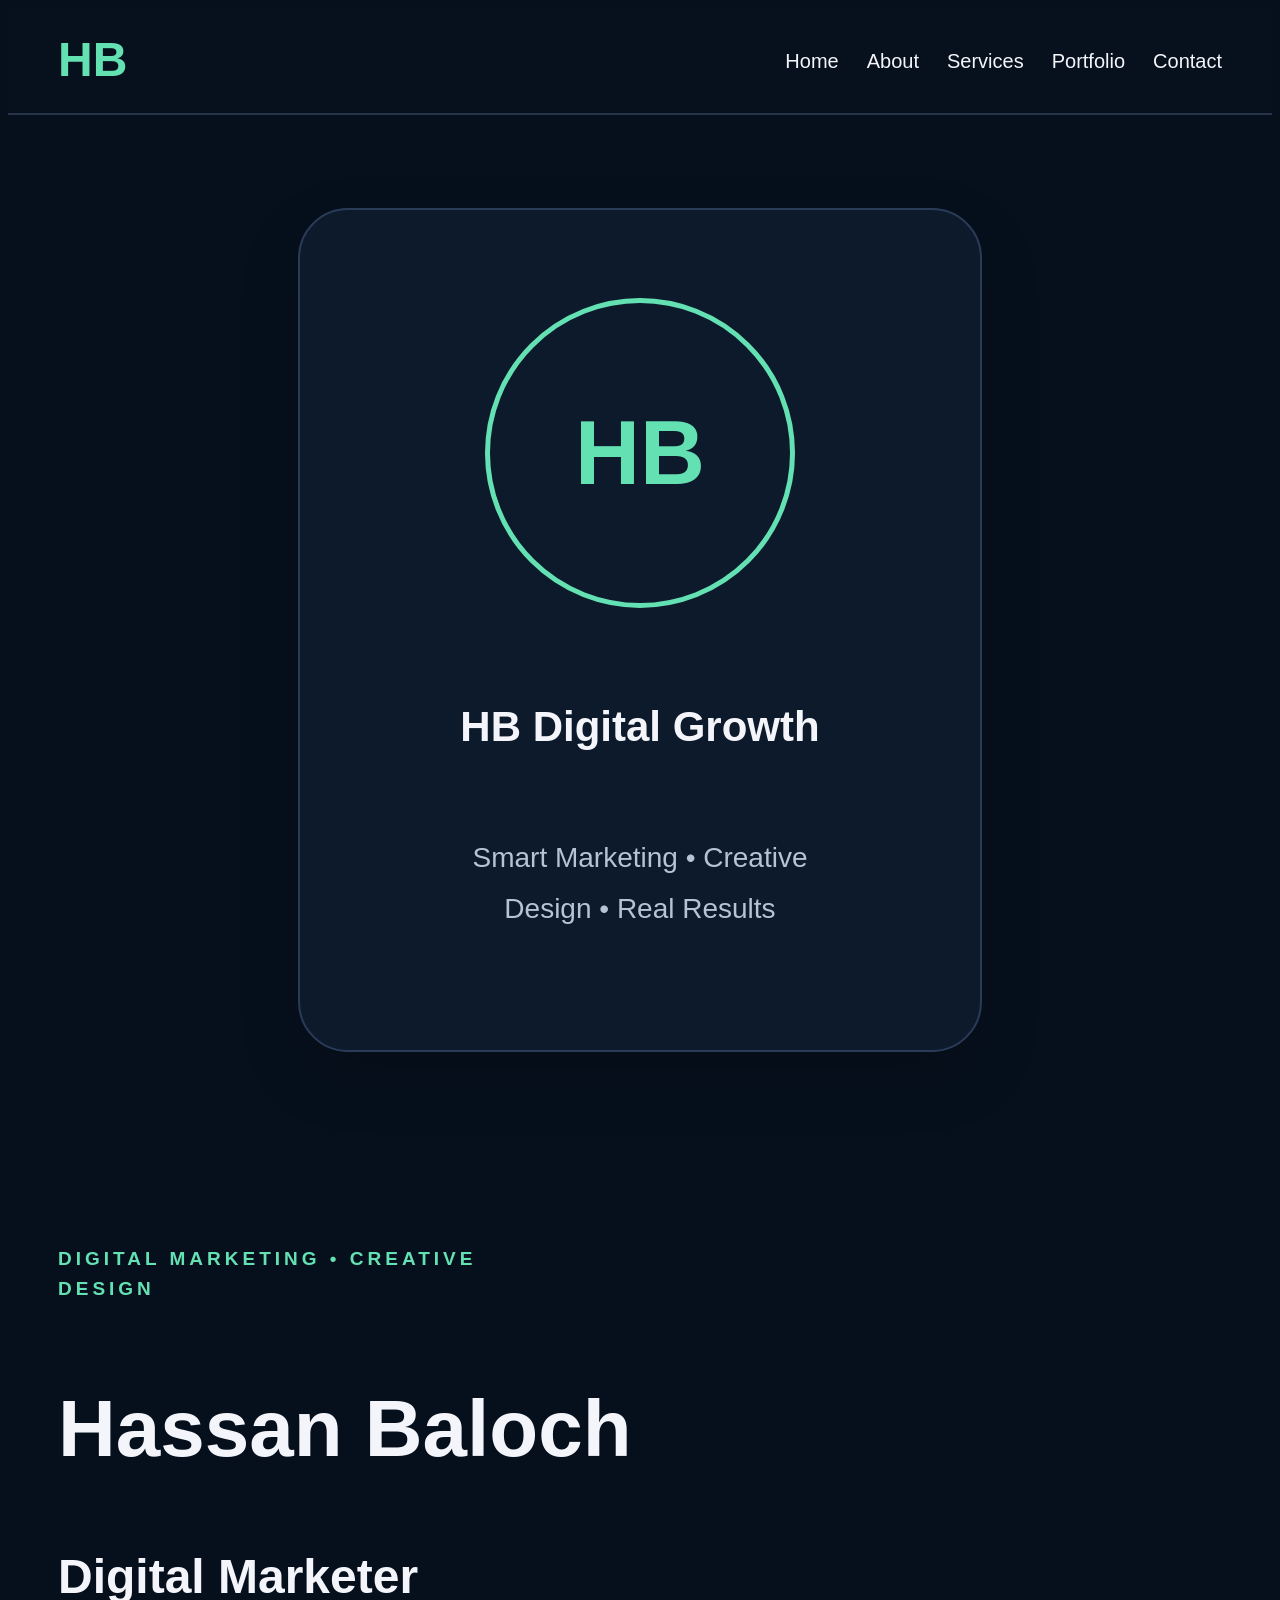
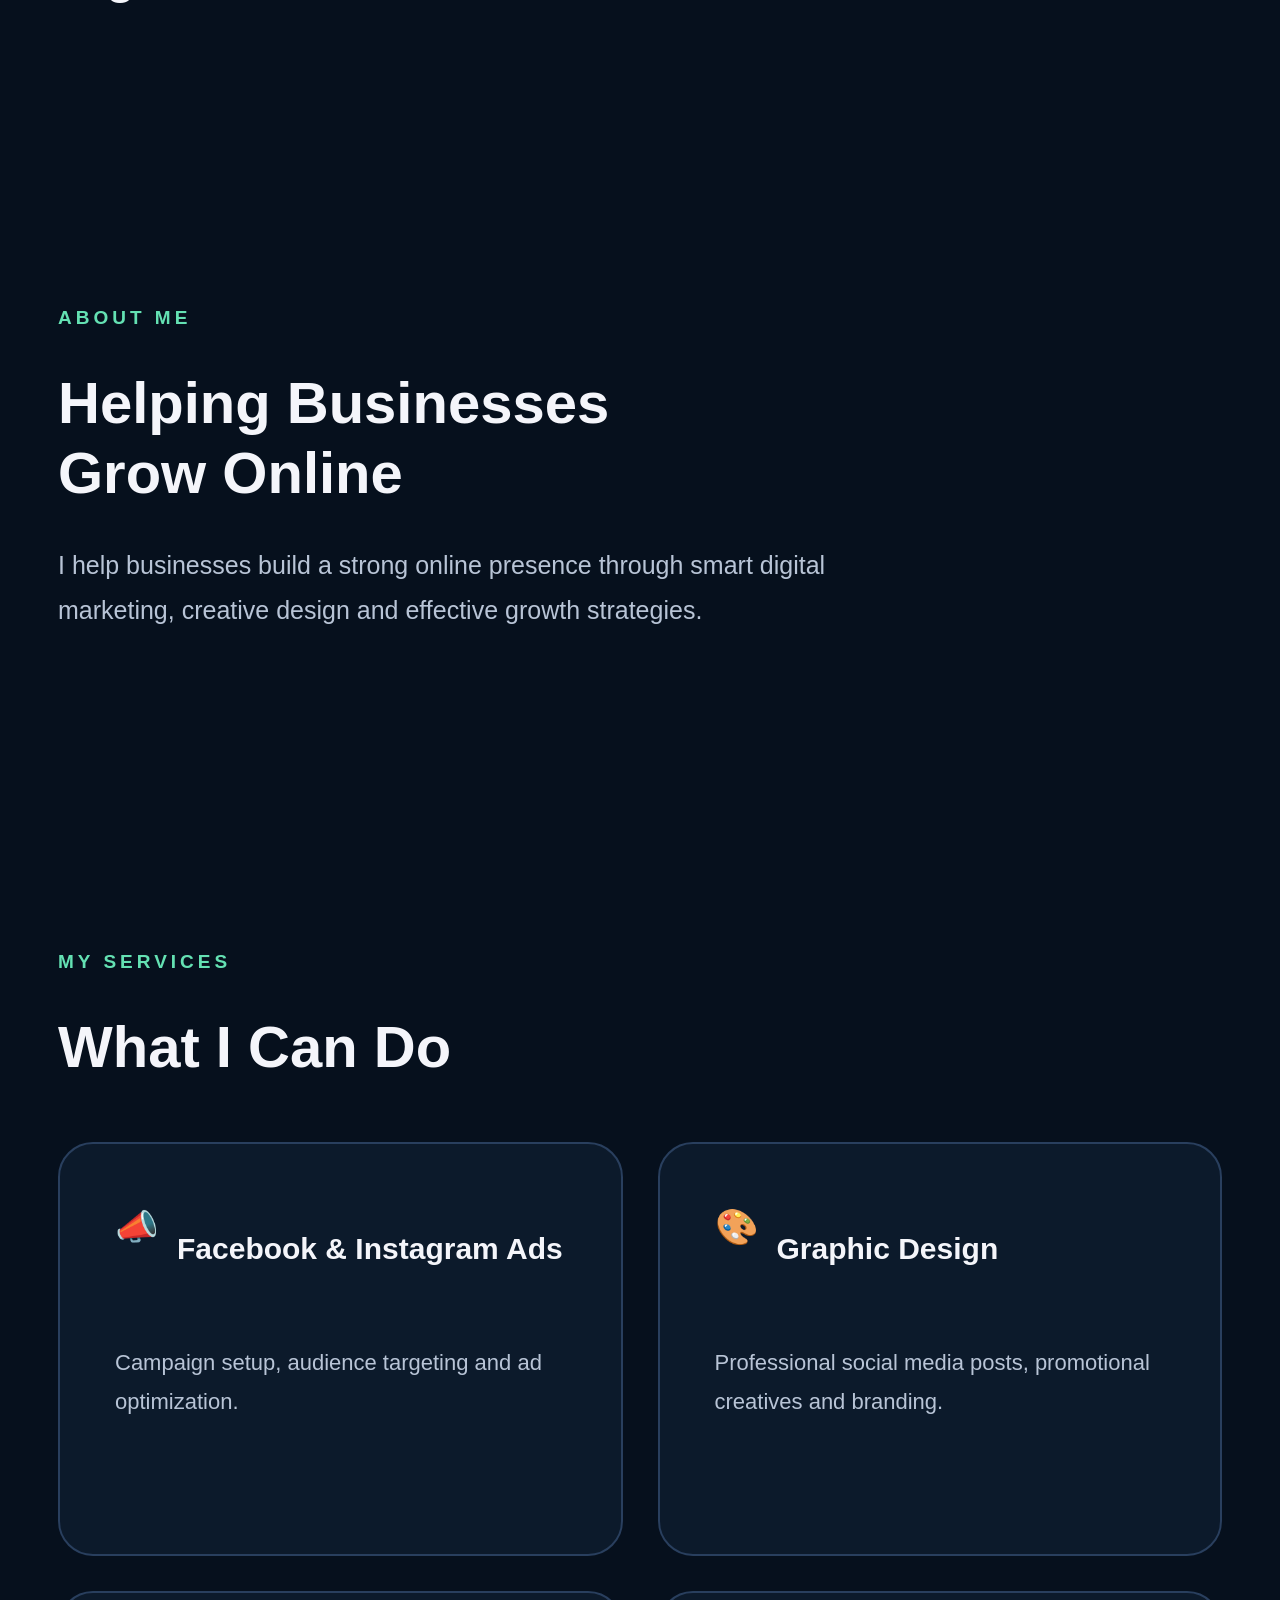
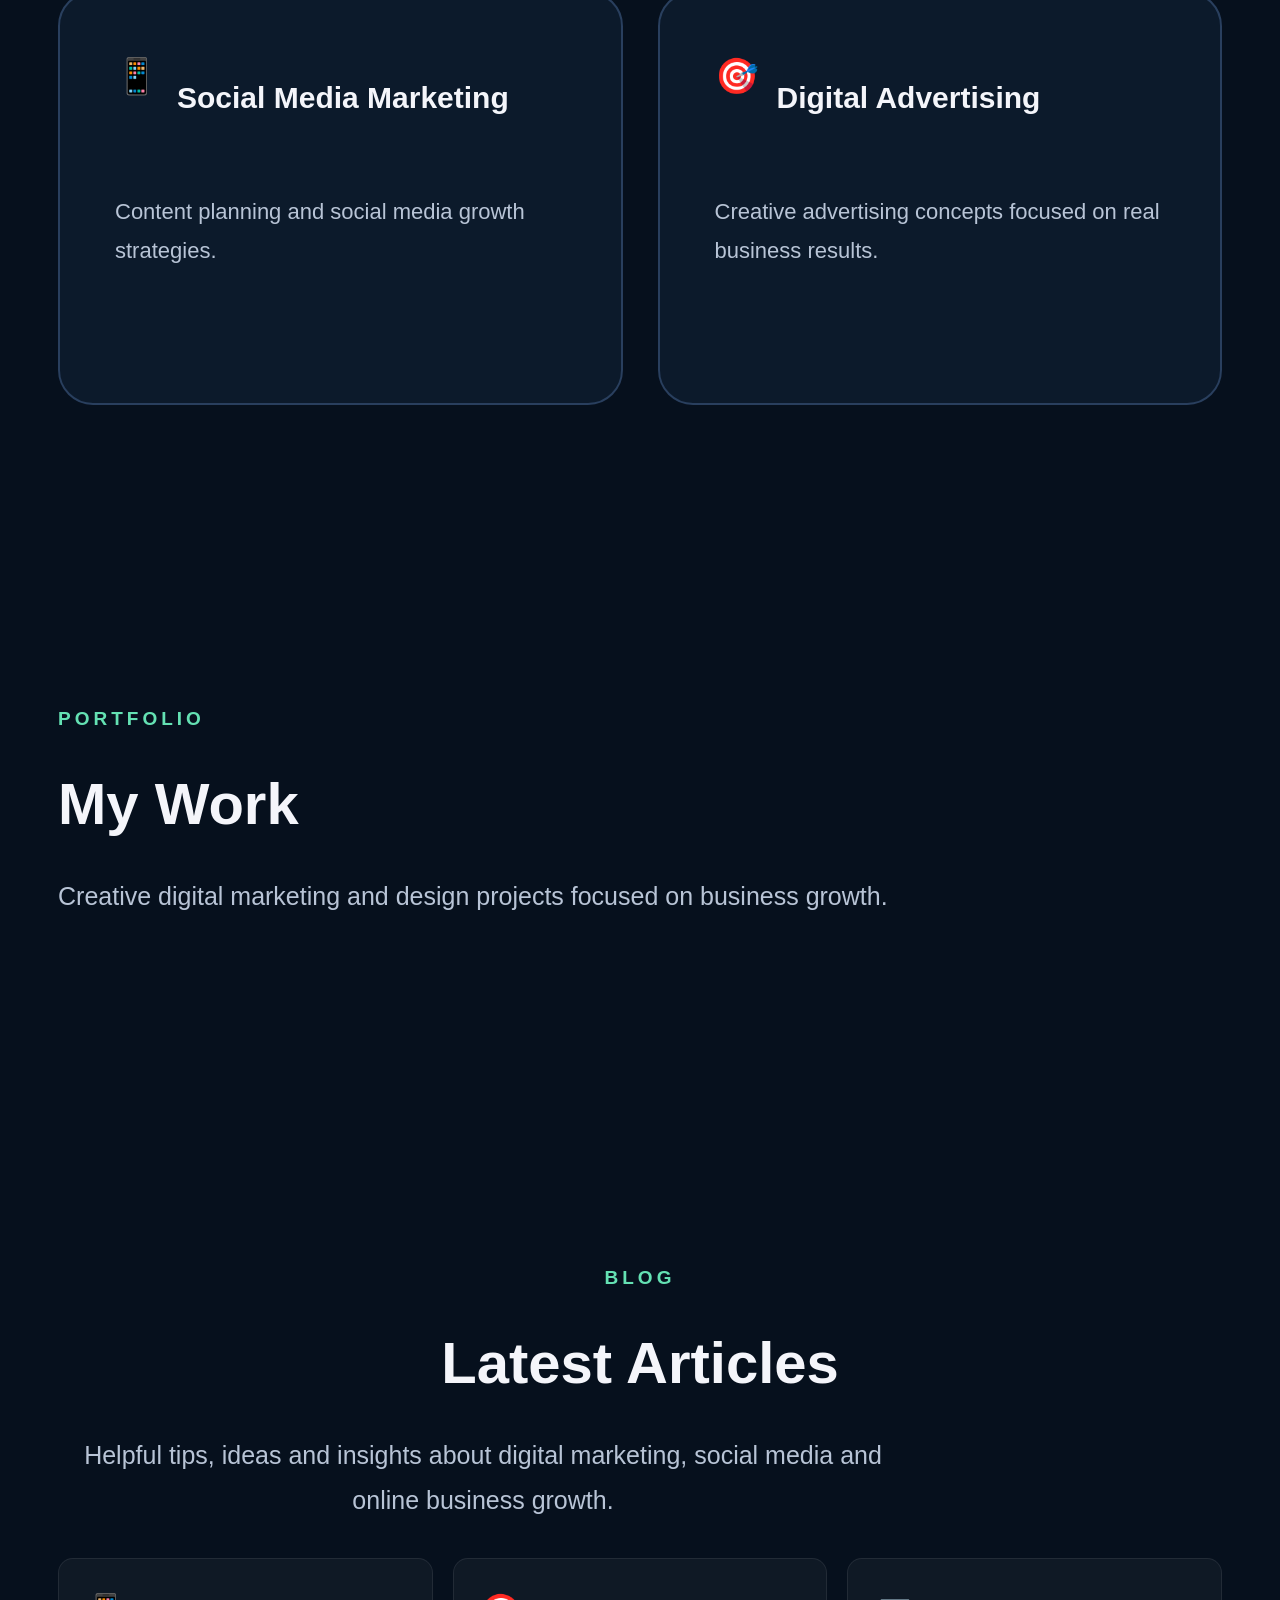
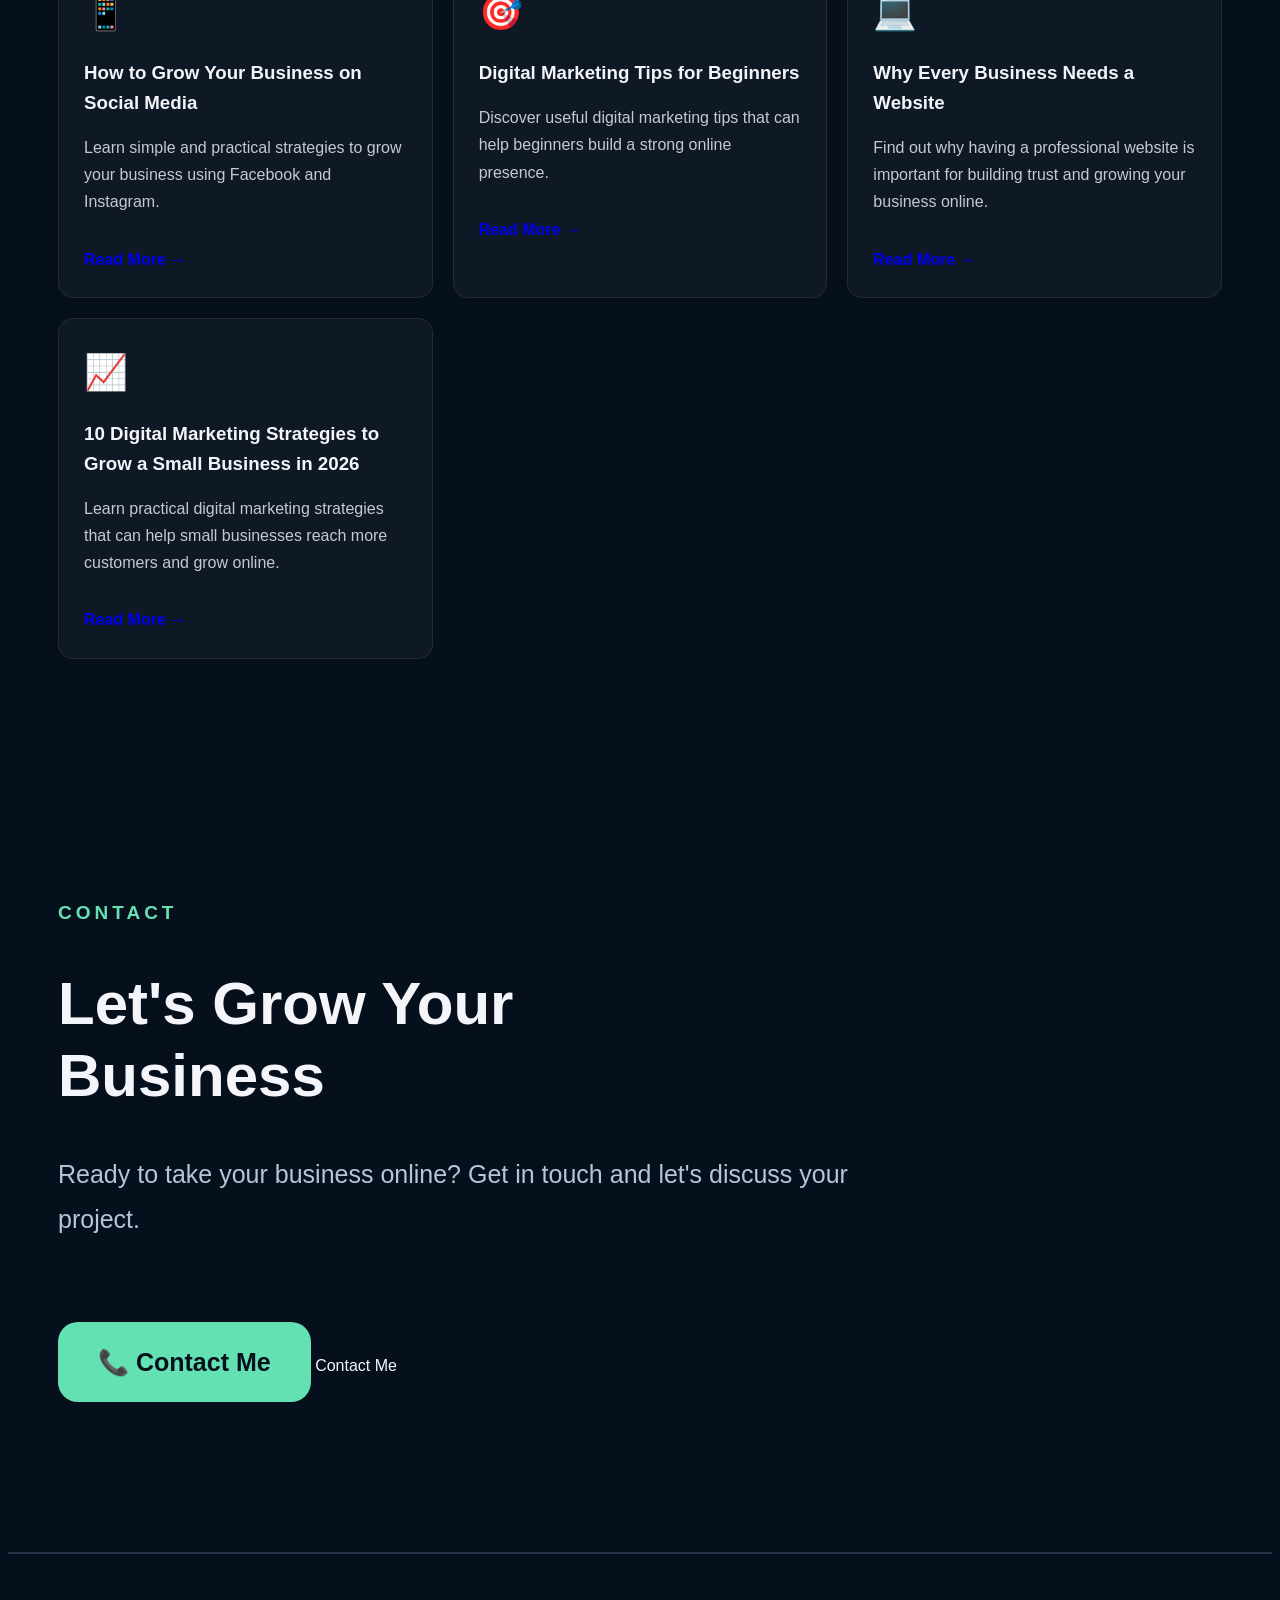
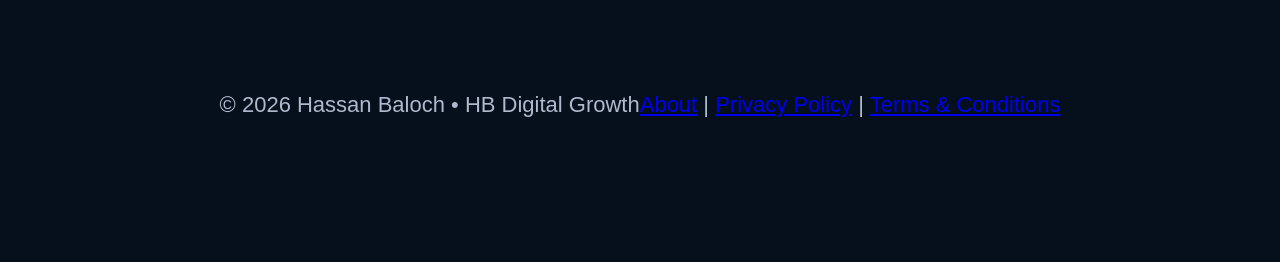
==== commit ddd8f183: "Add blog card for digital marketing strategies article" ====
--- a/index.html
+++ b/index.html
@@ -228,7 +228,22 @@
                 Read More →
             </a>
         </article>
-
+<article class="blog-card">
+
+    <div class="blog-icon">📈</div>
+
+    <h3>10 Digital Marketing Strategies to Grow a Small Business in 2026</h3>
+
+    <p>
+        Learn practical digital marketing strategies that can help
+        small businesses reach more customers and grow online.
+    </p>
+
+    <a href="blog-digital-marketing-strategies.html" class="read-more">
+        Read More →
+    </a>
+
+</article>
     </div>
 
 </section>
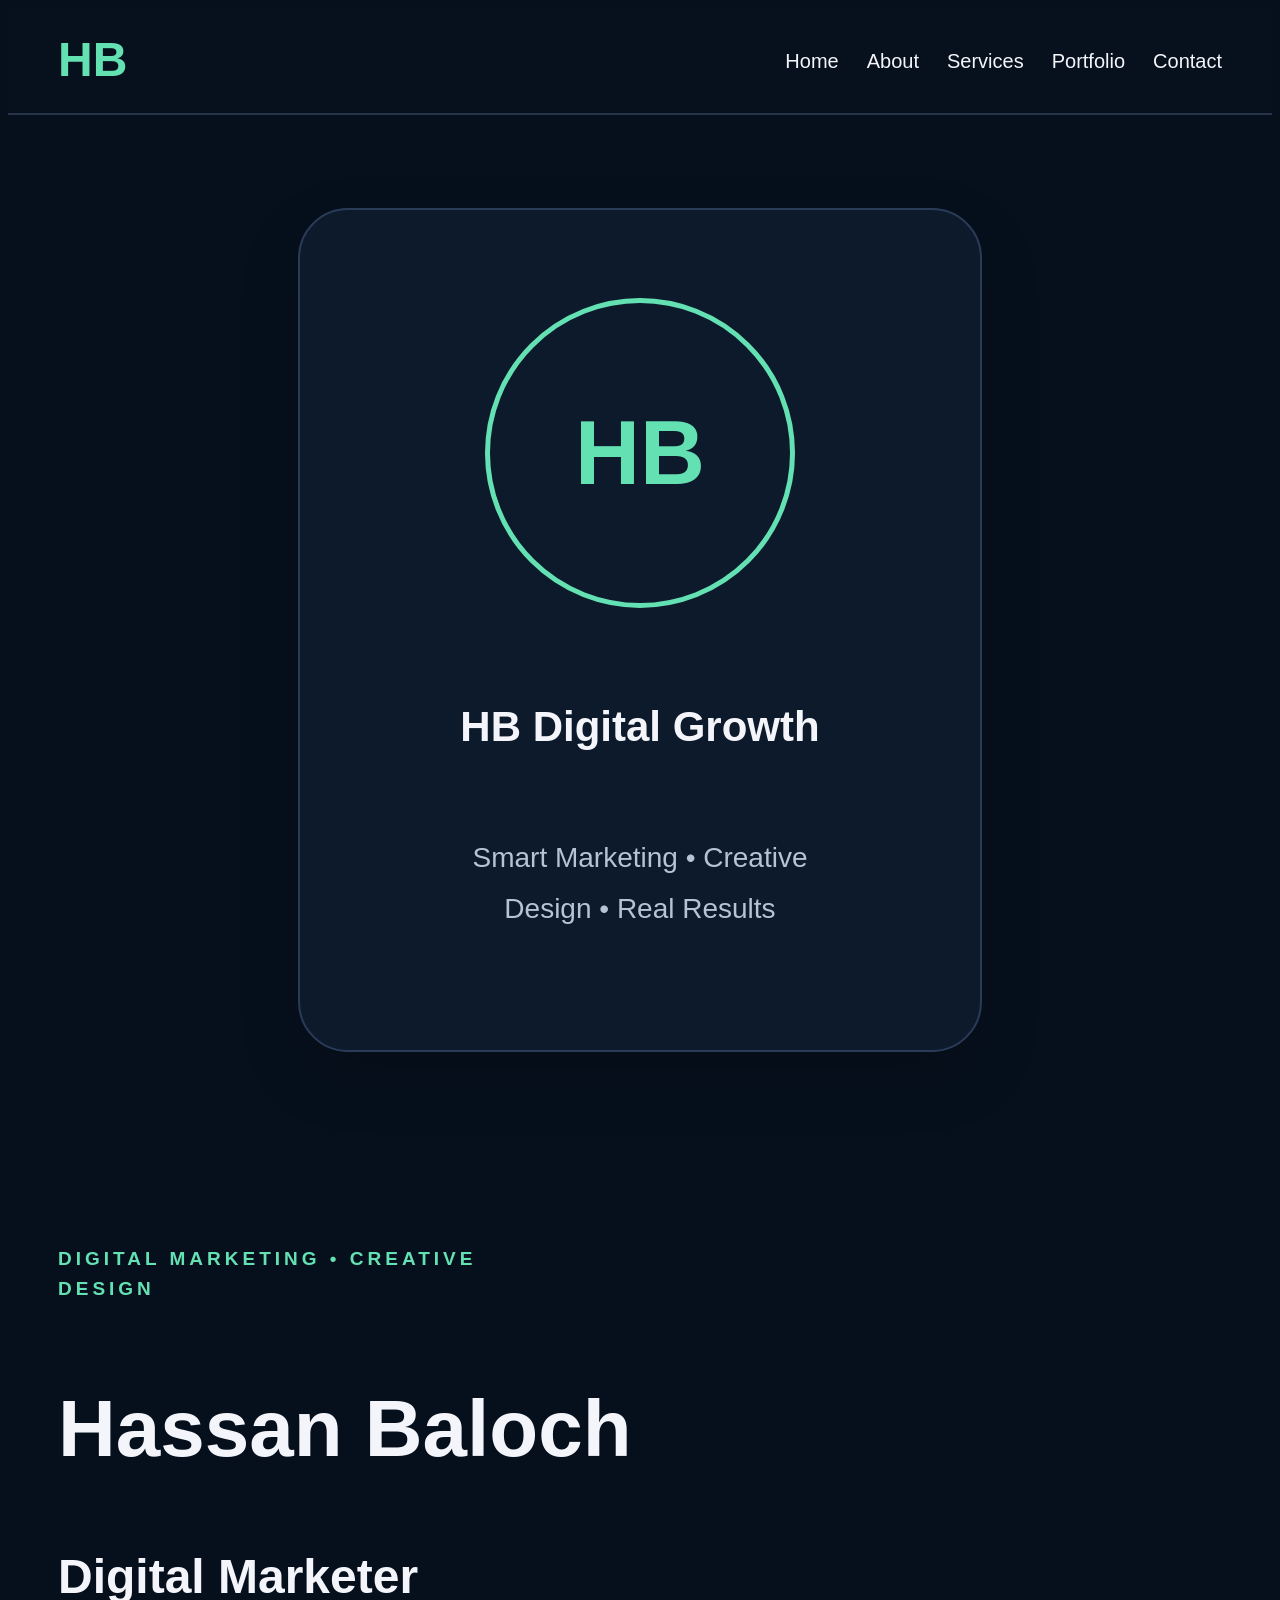
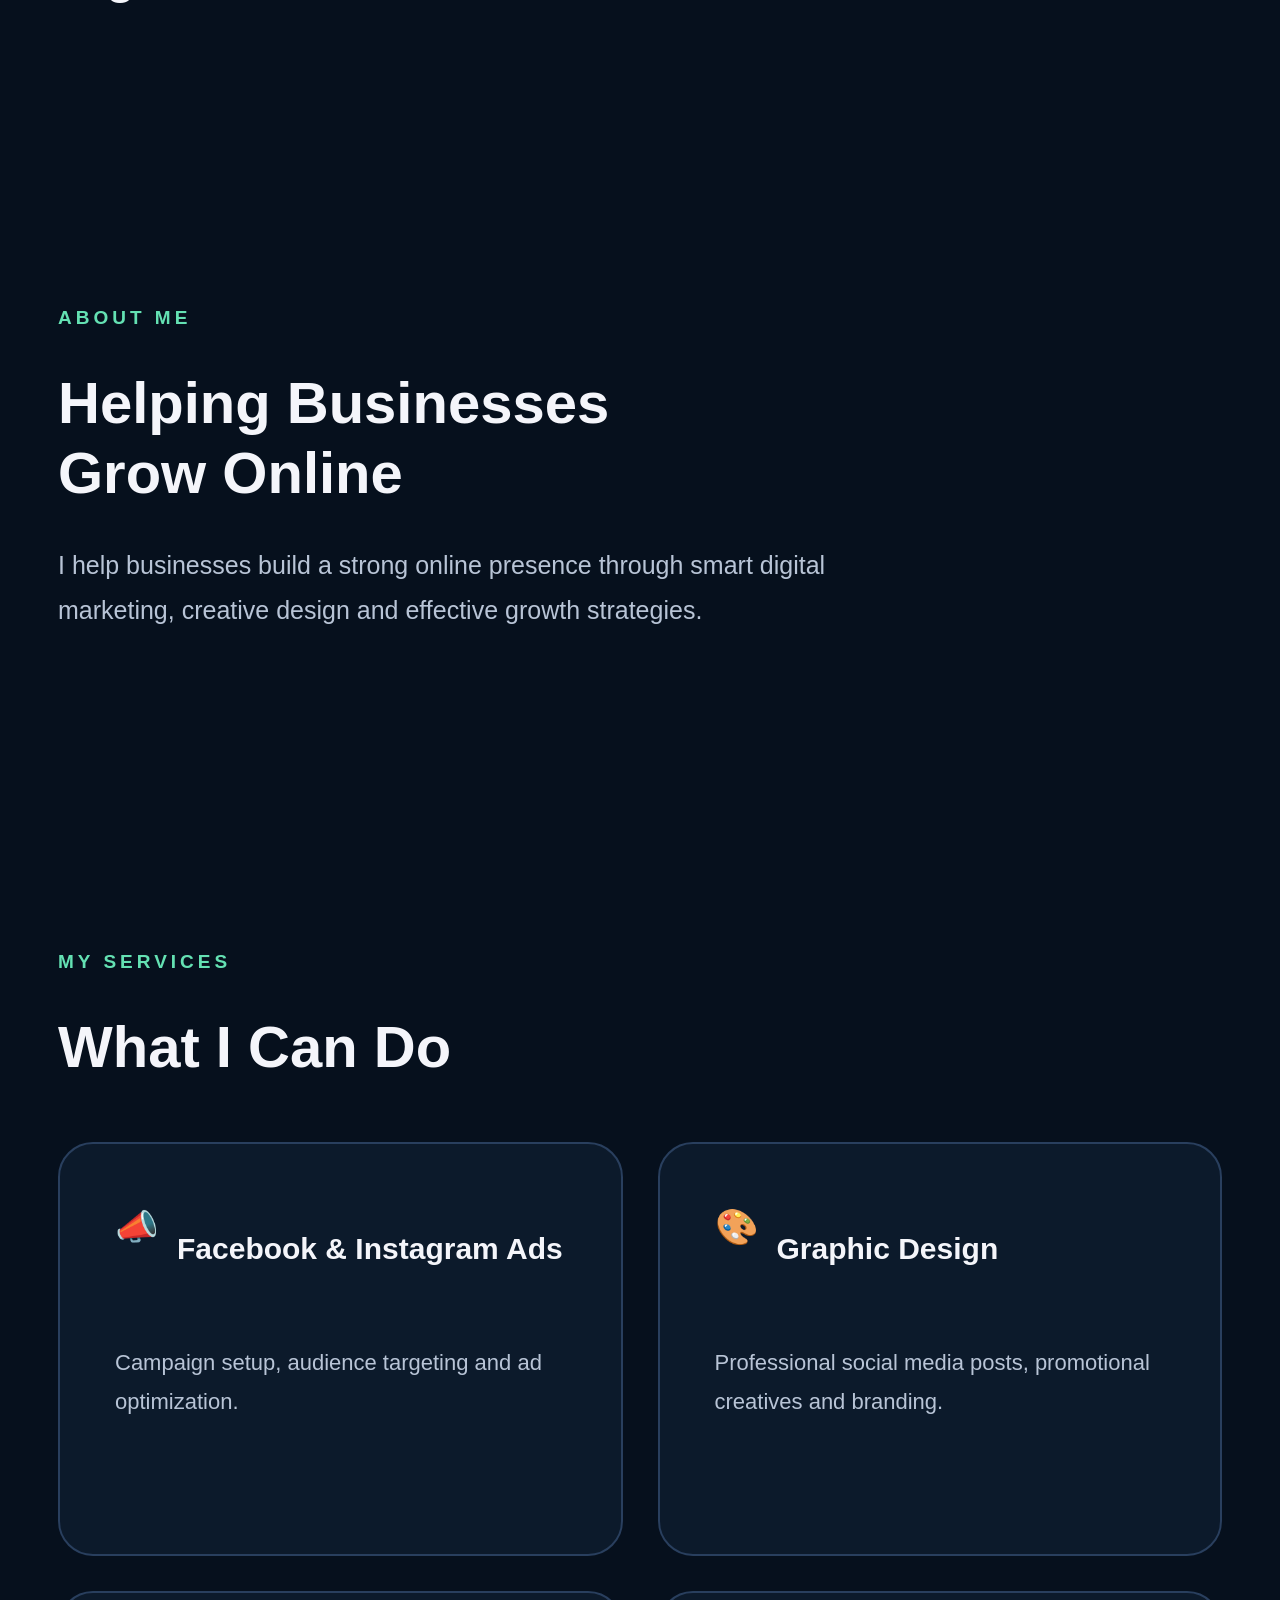
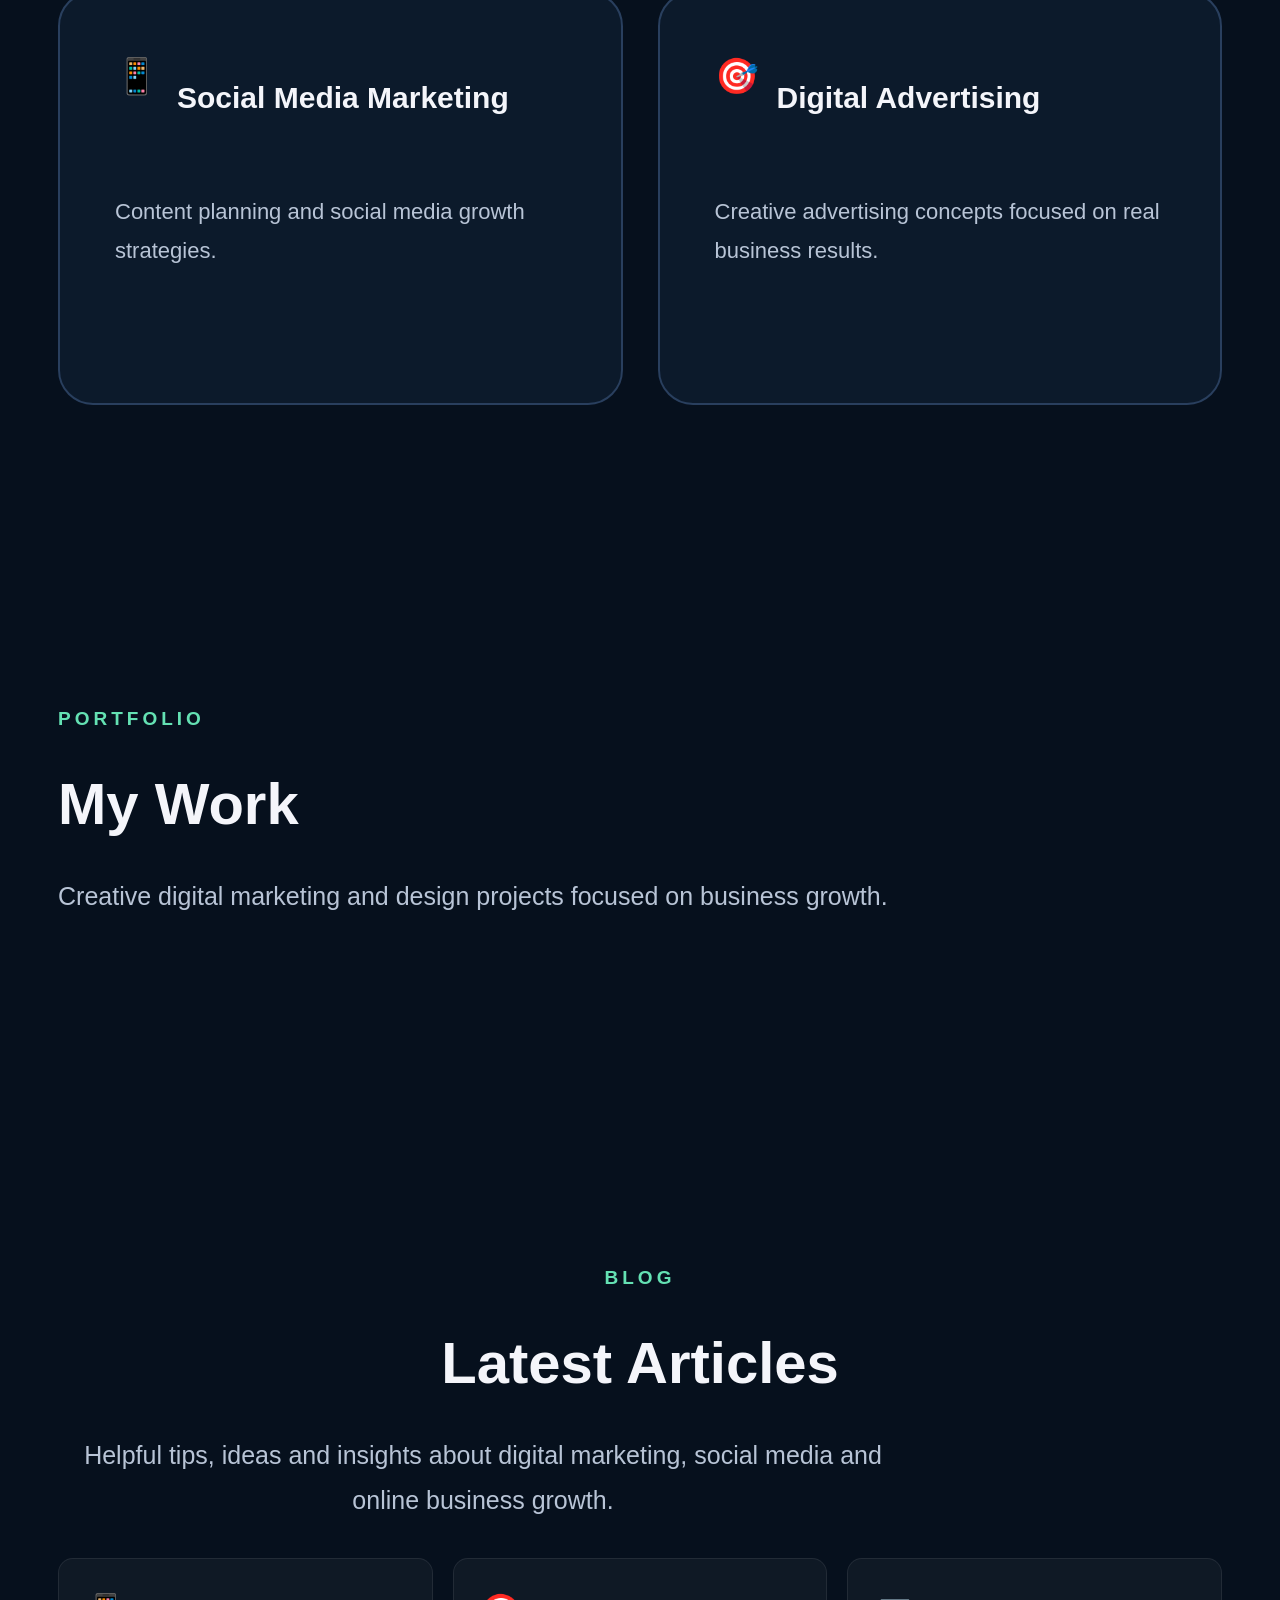
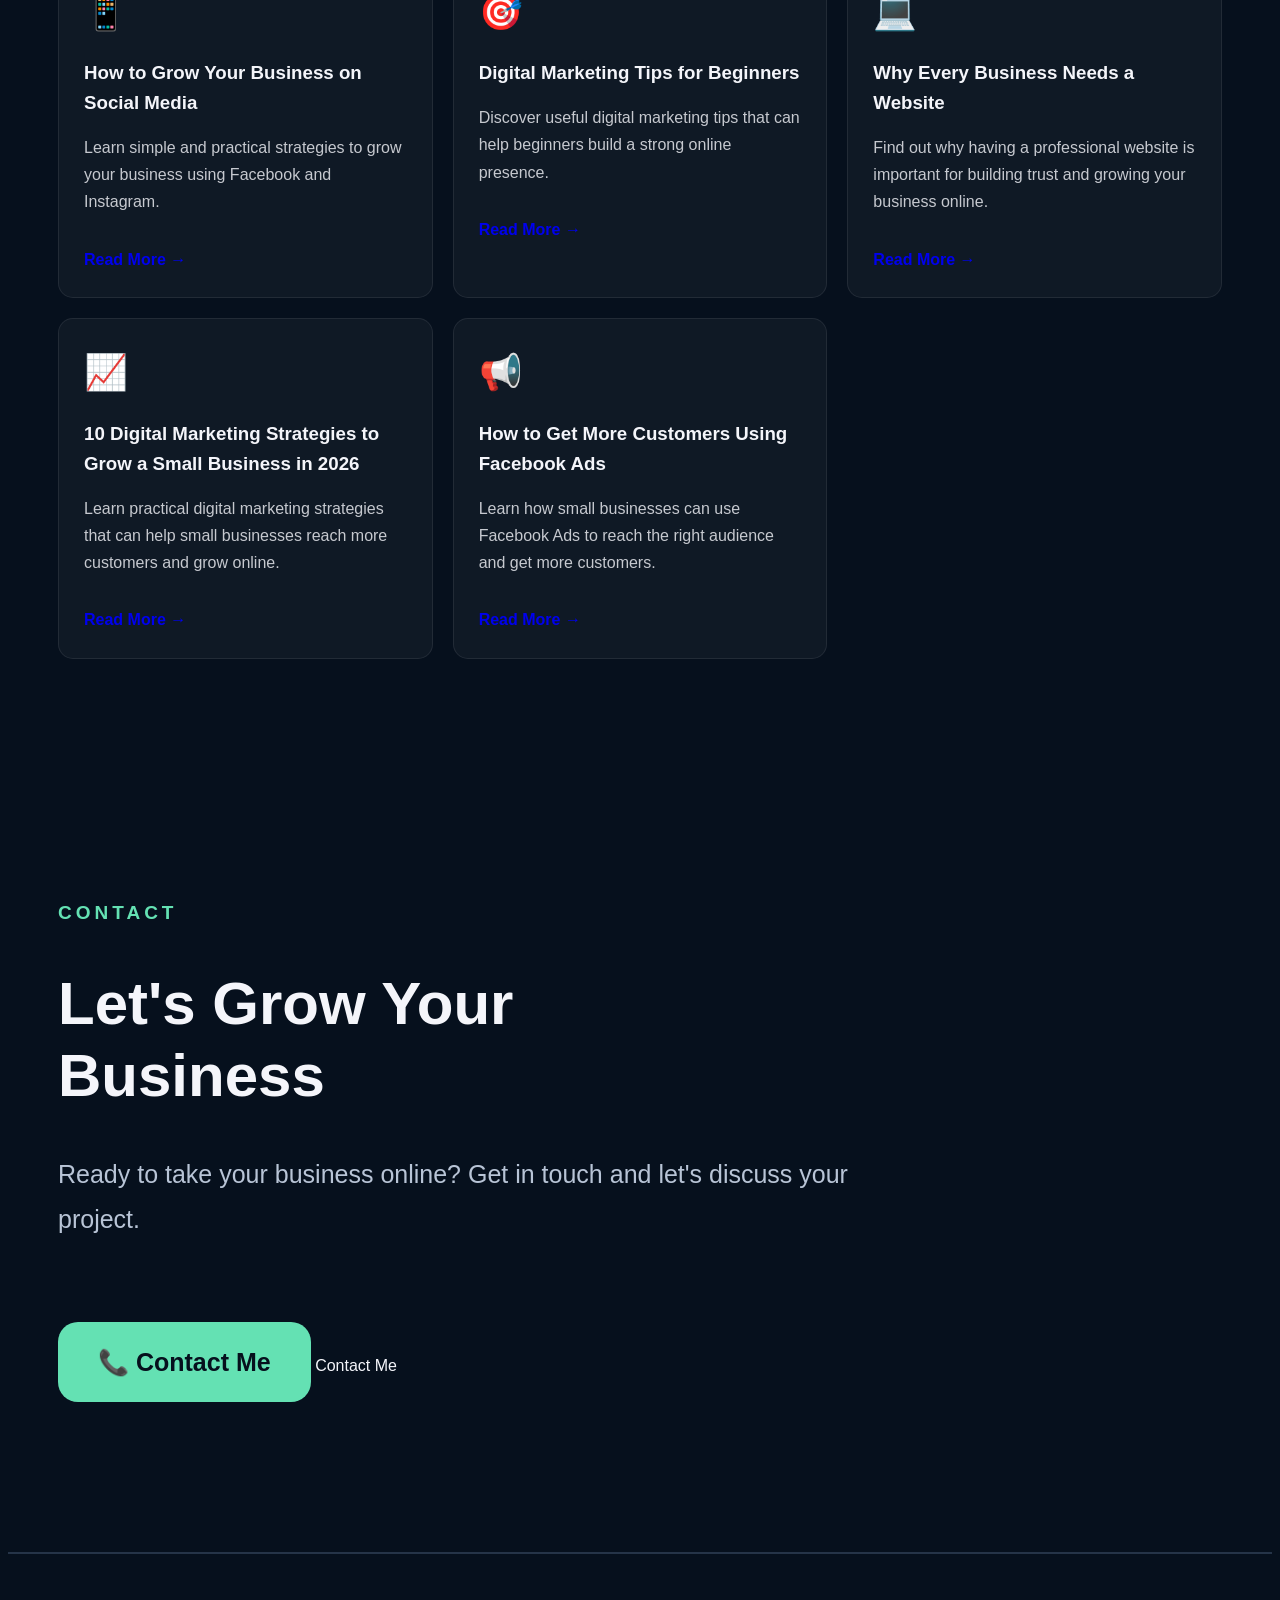
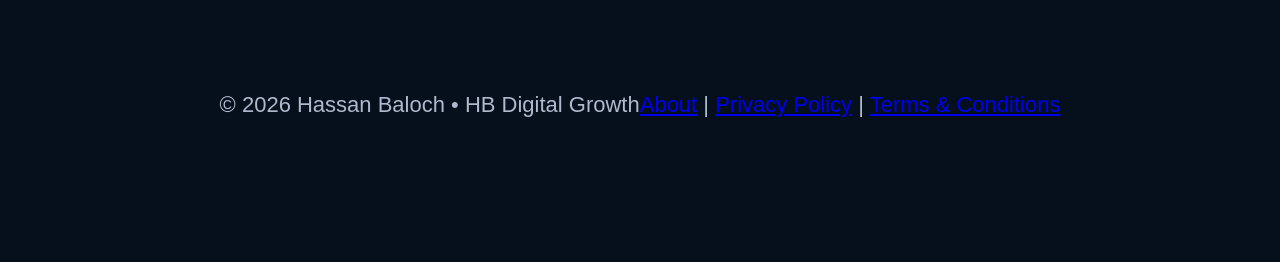
==== commit 4b35e0e0: "Add blog article on using Facebook Ads for customers Added a new blog article about Facebook Ads." ====
--- a/index.html
+++ b/index.html
@@ -243,6 +243,23 @@
         Read More →
     </a>
 
+</article><article class="blog-card">
+
+    <div class="blog-icon">📢</div>
+
+    <h3>
+        How to Get More Customers Using Facebook Ads
+    </h3>
+
+    <p>
+        Learn how small businesses can use Facebook Ads
+        to reach the right audience and get more customers.
+    </p>
+
+    <a href="blog-facebook-ads.html" class="read-more">
+        Read More →
+    </a>
+
 </article>
     </div>
 
